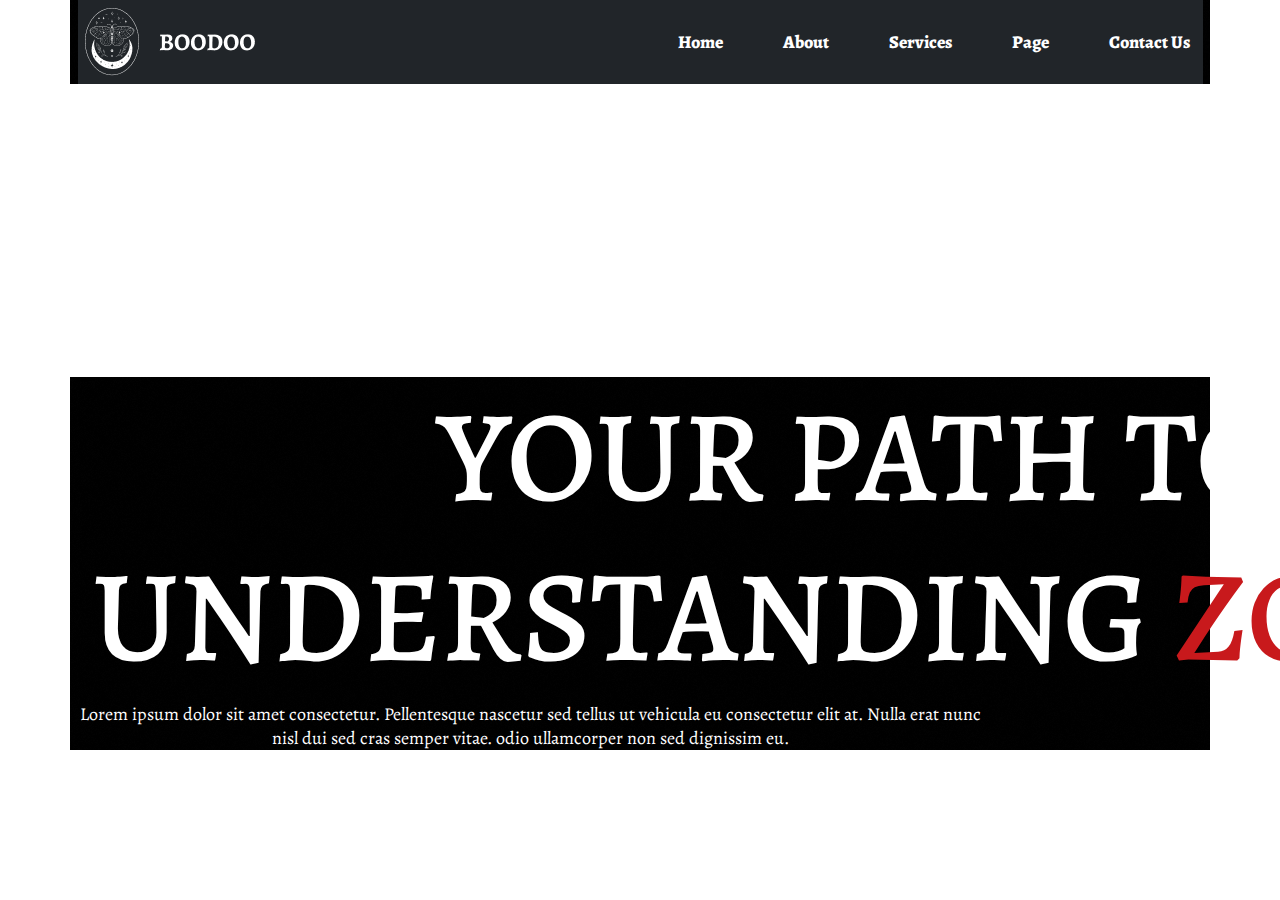
==== boodoo-html/index.html @ f1e28cf7 "boodoo" ====
<!DOCTYPE html>
<html lang="en">

<head>
    <meta charset="UTF-8">
    <meta http-equiv="X-UA-Compatible" content="IE=edge">
    <meta name="viewport" content="width=device-width, initial-scale=1.0">
    <title>Document</title>
    <link rel="stylesheet" href="assets/css/bootstrap.min.css">
    <link rel="stylesheet" href="assets/css/fonts.css">
    <link rel="stylesheet" href="assets/css/all.min.css">
    <link rel="stylesheet" href="assets/css/style.css">
</head>

<body>
    <header>
        <div class="container">
            <nav class="navbar navbar-expand-lg navbar-dark bg-dark">
                <div class="container-fluid">
                    <a class="navbar-brand" href="#">
                        <img src="assets/images/logo.jpg" alt="">
                    </a>
                    <button class="navbar-toggler" type="button" data-bs-toggle="collapse"
                        data-bs-target="#navbarSupportedContent" aria-controls="navbarSupportedContent"
                        aria-expanded="false" aria-label="Toggle navigation">
                        <span class="navbar-toggler-icon"></span>
                    </button>
                    <div class="collapse navbar-collapse justify-content-end" id="navbarSupportedContent">
                        <ul class="navbar-nav mb-2 mb-lg-0">

                            <li class="nav-item">
                                <a class="nav-link active" aria-current="page" href="#">Home</a>
                            </li>
                            <li class="nav-item">
                                <a class="nav-link active" aria-current="page" href="#">About</a>
                            </li>
                            <li class="nav-item">
                                <a class="nav-link active" aria-current="page" href="#">Services</a>
                            </li>
                            <li class="nav-item">
                                <a class="nav-link active" aria-current="page" href="#">Page</a>
                            </li>
                            <li class="nav-item">
                                <a class="nav-link active" aria-current="page" href="#">Contact Us</a>
                            </li>

                    </div>
                </div>
            </nav>
        </div>

    </header>
    <main>
        <section id="hero">
            <div class="container">
                <div class="hero-data">
                    <h1>YOUR PATH TO UNDERSTANDING <span> ZODIAC</span></h1>
                    <p>Lorem ipsum dolor sit amet consectetur. Pellentesque nascetur sed tellus ut vehicula eu consectetur elit at. Nulla erat nunc nisl dui sed cras semper vitae. odio ullamcorper non sed dignissim eu.</p>
            </div>
        </section>
    </main>
    <footer>

    </footer>
    <script src="../assets/js/bootstrap.min.js"></script>
</body>

</html>
---- boodoo-html/assets/css/fonts.css ----
@font-face {
    font-family: 'Alegreya';
    src: url('../fonts/Alegreya-Bold.eot');
    src: url('../fonts/Alegreya-Bold.eot?#iefix') format('embedded-opentype'),
        url('../fonts/Alegreya-Bold.woff2') format('woff2'),
        url('../fonts/Alegreya-Bold.woff') format('woff'),
        url('../fonts/Alegreya-Bold.ttf') format('truetype'),
        url('../fonts/Alegreya-Bold.svg#Alegreya-Bold') format('svg');
    font-weight: bold;
    font-style: normal;
    font-display: swap;
}

@font-face {
    font-family: 'Alegreya';
    src: url('../fonts/Alegreya-BlackItalic.eot');
    src: url('../fonts/Alegreya-BlackItalic.eot?#iefix') format('embedded-opentype'),
        url('../fonts/Alegreya-BlackItalic.woff2') format('woff2'),
        url('../fonts/Alegreya-BlackItalic.woff') format('woff'),
        url('../fonts/Alegreya-BlackItalic.ttf') format('truetype'),
        url('../fonts/Alegreya-BlackItalic.svg#Alegreya-BlackItalic') format('svg');
    font-weight: 900;
    font-style: italic;
    font-display: swap;
}

@font-face {
    font-family: 'Alegreya';
    src: url('../fonts/Alegreya-BoldItalic.eot');
    src: url('../fonts/Alegreya-BoldItalic.eot?#iefix') format('embedded-opentype'),
        url('../fonts/Alegreya-BoldItalic.woff2') format('woff2'),
        url('../fonts/Alegreya-BoldItalic.woff') format('woff'),
        url('../fonts/Alegreya-BoldItalic.ttf') format('truetype'),
        url('../fonts/Alegreya-BoldItalic.svg#Alegreya-BoldItalic') format('svg');
    font-weight: bold;
    font-style: italic;
    font-display: swap;
}

@font-face {
    font-family: 'Alegreya';
    src: url('../fonts/Alegreya-Black.eot');
    src: url('../fonts/Alegreya-Black.eot?#iefix') format('embedded-opentype'),
        url('../fonts/Alegreya-Black.woff2') format('woff2'),
        url('../fonts/Alegreya-Black.woff') format('woff'),
        url('../fonts/Alegreya-Black.ttf') format('truetype'),
        url('../fonts/Alegreya-Black.svg#Alegreya-Black') format('svg');
    font-weight: 900;
    font-style: normal;
    font-display: swap;
}

@font-face {
    font-family: 'Alegreya';
    src: url('../fonts/Alegreya-Italic.eot');
    src: url('../fonts/Alegreya-Italic.eot?#iefix') format('embedded-opentype'),
        url('../fonts/Alegreya-Italic.woff2') format('woff2'),
        url('../fonts/Alegreya-Italic.woff') format('woff'),
        url('../fonts/Alegreya-Italic.ttf') format('truetype'),
        url('../fonts/Alegreya-Italic.svg#Alegreya-Italic') format('svg');
    font-weight: normal;
    font-style: italic;
    font-display: swap;
}

@font-face {
    font-family: 'Alegreya';
    src: url('../fonts/Alegreya-ExtraBoldItalic.eot');
    src: url('../fonts/Alegreya-ExtraBoldItalic.eot?#iefix') format('embedded-opentype'),
        url('../fonts/Alegreya-ExtraBoldItalic.woff2') format('woff2'),
        url('../fonts/Alegreya-ExtraBoldItalic.woff') format('woff'),
        url('../fonts/Alegreya-ExtraBoldItalic.ttf') format('truetype'),
        url('../fonts/Alegreya-ExtraBoldItalic.svg#Alegreya-ExtraBoldItalic') format('svg');
    font-weight: bold;
    font-style: italic;
    font-display: swap;
}

@font-face {
    font-family: 'Alegreya';
    src: url('../fonts/Alegreya-ExtraBold.eot');
    src: url('../fonts/Alegreya-ExtraBold.eot?#iefix') format('embedded-opentype'),
        url('../fonts/Alegreya-ExtraBold.woff2') format('woff2'),
        url('../fonts/Alegreya-ExtraBold.woff') format('woff'),
        url('../fonts/Alegreya-ExtraBold.ttf') format('truetype'),
        url('../fonts/Alegreya-ExtraBold.svg#Alegreya-ExtraBold') format('svg');
    font-weight: bold;
    font-style: normal;
    font-display: swap;
}

@font-face {
    font-family: 'Alegreya';
    src: url('../fonts/Alegreya-MediumItalic.eot');
    src: url('../fonts/Alegreya-MediumItalic.eot?#iefix') format('embedded-opentype'),
        url('../fonts/Alegreya-MediumItalic.woff2') format('woff2'),
        url('../fonts/Alegreya-MediumItalic.woff') format('woff'),
        url('../fonts/Alegreya-MediumItalic.ttf') format('truetype'),
        url('../fonts/Alegreya-MediumItalic.svg#Alegreya-MediumItalic') format('svg');
    font-weight: 500;
    font-style: italic;
    font-display: swap;
}

@font-face {
    font-family: 'Alegreya';
    src: url('../fonts/Alegreya-Medium.eot');
    src: url('../fonts/Alegreya-Medium.eot?#iefix') format('embedded-opentype'),
        url('../fonts/Alegreya-Medium.woff2') format('woff2'),
        url('../fonts/Alegreya-Medium.woff') format('woff'),
        url('../fonts/Alegreya-Medium.ttf') format('truetype'),
        url('../fonts/Alegreya-Medium.svg#Alegreya-Medium') format('svg');
    font-weight: 500;
    font-style: normal;
    font-display: swap;
}

@font-face {
    font-family: 'Alegreya';
    src: url('../fonts/Alegreya-Regular.eot');
    src: url('../fonts/Alegreya-Regular.eot?#iefix') format('embedded-opentype'),
        url('../fonts/Alegreya-Regular.woff2') format('woff2'),
        url('../fonts/Alegreya-Regular.woff') format('woff'),
        url('../fonts/Alegreya-Regular.ttf') format('truetype'),
        url('../fonts/Alegreya-Regular.svg#Alegreya-Regular') format('svg');
    font-weight: normal;
    font-style: normal;
    font-display: swap;
}

@font-face {
    font-family: 'Alegreya';
    src: url('../fonts/Alegreya-SemiBold.eot');
    src: url('../fonts/Alegreya-SemiBold.eot?#iefix') format('embedded-opentype'),
        url('../fonts/Alegreya-SemiBold.woff2') format('woff2'),
        url('../fonts/Alegreya-SemiBold.woff') format('woff'),
        url('../fonts/Alegreya-SemiBold.ttf') format('truetype'),
        url('../fonts/Alegreya-SemiBold.svg#Alegreya-SemiBold') format('svg');
    font-weight: 600;
    font-style: normal;
    font-display: swap;
}

@font-face {
    font-family: 'Alegreya';
    src: url('../fonts/Alegreya-SemiBoldItalic.eot');
    src: url('../fonts/Alegreya-SemiBoldItalic.eot?#iefix') format('embedded-opentype'),
        url('../fonts/Alegreya-SemiBoldItalic.woff2') format('woff2'),
        url('../fonts/Alegreya-SemiBoldItalic.woff') format('woff'),
        url('../fonts/Alegreya-SemiBoldItalic.ttf') format('truetype'),
        url('../fonts/Alegreya-SemiBoldItalic.svg#Alegreya-SemiBoldItalic') format('svg');
    font-weight: 600;
    font-style: italic;
    font-display: swap;
}
---- boodoo-html/assets/css/style.css ----
* {
    margin: 0;
    padding: 0;
    box-sizing: border-box;
}

body {
    font-family: 'Alegreya';
}

html {
    font-size: 62.5%;
}

a {
    text-decoration: none;
}

ul {
    list-style-type: none;
}

img {
    max-width: 100%;
    display: block;
}

.nav-link {
    font-weight: 700;
    font-size: 1.8rem;
    line-height: 2.4rem;
    margin-left: 5rem;
}

.container {
    background: url(../images/Background.png);
}

header {
    position: fixed;
    top: 0;
    left: 0;
    width: 100%;
    z-index: 99;
}

#hero {
    background: url(../images/wheel1.png);
    width: 100%;
    height: 100%;
    background-size: cover;
    background-position: center center;
    position: relative;
    z-index: 9;
}

#hero::before {
    content: '';
    inset: 0;
    position: absolute;
}

.hero-data h1 {
    margin-top: 37.7rem;
    width: 1567px;
    font-size: 130px;
    line-height: 160px;
    text-align: center;
    color: #FFFFFF;
}

.hero-data span {
    color: #C8191C;
}

.hero-data p {
    width: 906px;
    font-weight: 400;
    font-size: 18px;
    line-height: 24px;
    text-align: center;
    color: #FFFFFF;
}
























@media screen and (min-width:1800px) {
    .container {
        max-width: 170rem;
    }

}
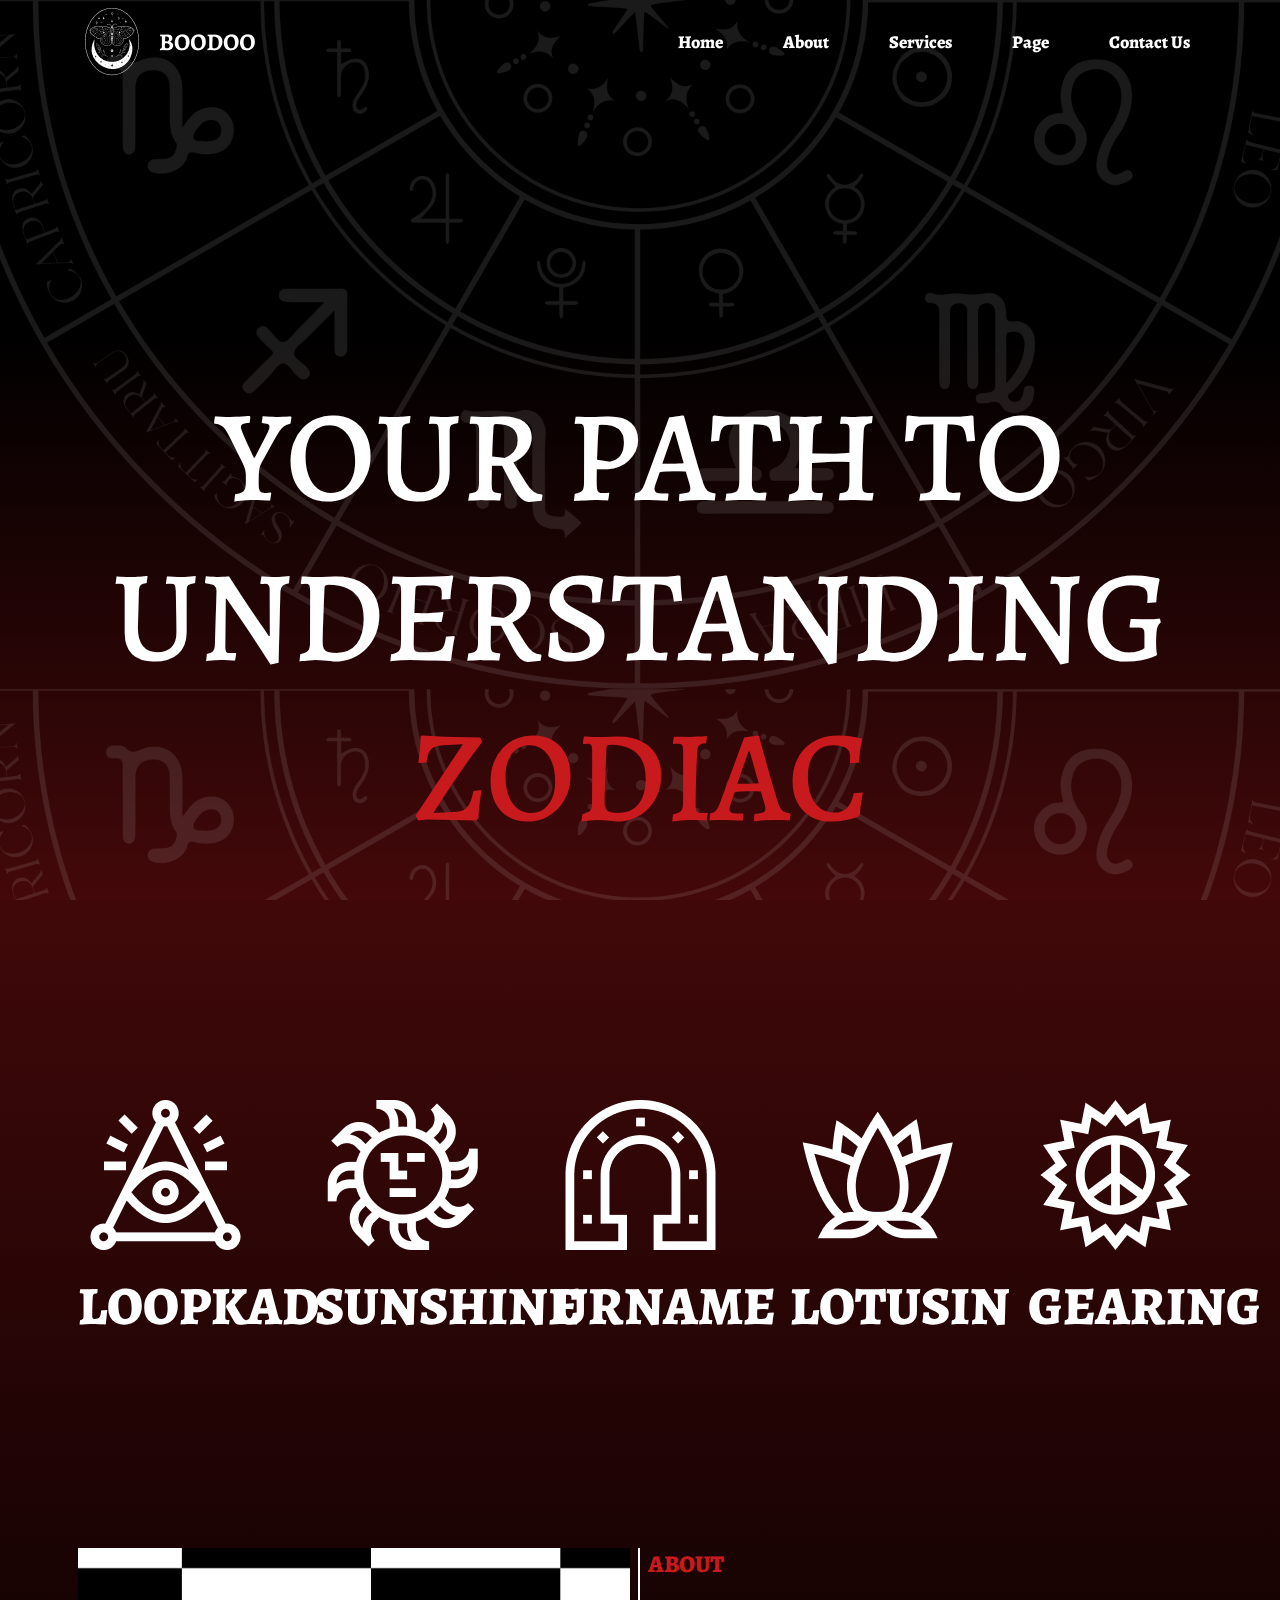
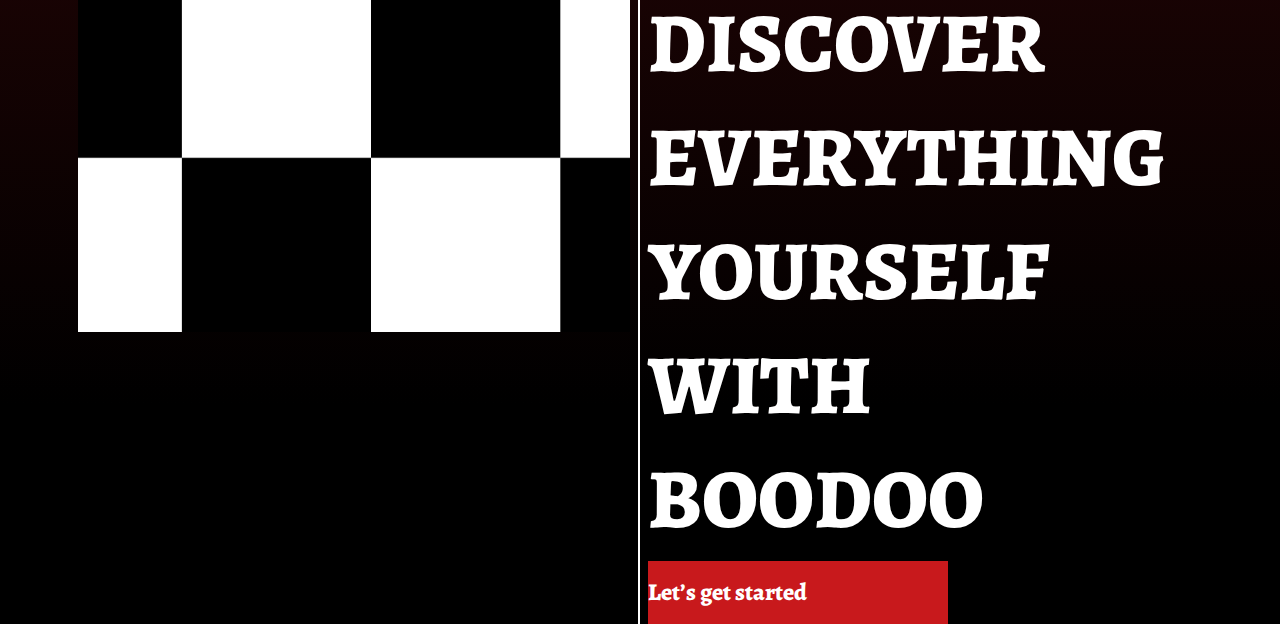
==== commit 5fc3230a: "boodoo" ====
--- a/boodoo-html/index.html
+++ b/boodoo-html/index.html
@@ -15,7 +15,7 @@
 <body>
     <header>
         <div class="container">
-            <nav class="navbar navbar-expand-lg navbar-dark bg-dark">
+            <nav class="navbar navbar-expand-lg navbar-dark">
                 <div class="container-fluid">
                     <a class="navbar-brand" href="#">
                         <img src="assets/images/logo.jpg" alt="">
@@ -55,7 +55,46 @@
             <div class="container">
                 <div class="hero-data">
                     <h1>YOUR PATH TO UNDERSTANDING <span> ZODIAC</span></h1>
-                    <p>Lorem ipsum dolor sit amet consectetur. Pellentesque nascetur sed tellus ut vehicula eu consectetur elit at. Nulla erat nunc nisl dui sed cras semper vitae. odio ullamcorper non sed dignissim eu.</p>
+                    <p>Lorem ipsum dolor sit amet consectetur. Pellentesque nascetur sed tellus ut vehicula eu
+                        consectetur elit at. Nulla erat nunc nisl dui sed cras semper vitae. odio ullamcorper non sed
+                        dignissim eu.</p>
+                    <a href="#" class="common-btn">Get Started</a>
+                </div>
+        </section>
+        <section id="about">
+            <div class="container">
+                <div class="row justify-content-between">
+                    <div class="col-lg-2 col-sm-4">
+                        <img src="assets/images/ab-1.png" alt="">
+                        <h3>LOOPKAD</h3>
+                    </div>
+                    <div class="col-lg-2 col-sm-4">
+                        <img src="assets/images/ab-2.png" alt="">
+                        <h3>SUNSHINE</h3>
+                    </div>
+                    <div class="col-lg-2 col-sm-4">
+                        <img src="assets/images/ab-3.png" alt="">
+                        <h3>URNAME</h3>
+                    </div>
+                    <div class="col-lg-2 col-sm-4">
+                        <img src="assets/images/ab-4.png" alt="">
+                        <h3>LOTUSIN</h3>
+                    </div>
+                    <div class="col-lg-2 col-sm-4">
+                        <img src="assets/images/ab-5.png" alt="">
+                        <h3>GEARING</h3>
+                    </div>
+                </div>
+                <div class="row about-img-data">
+                    <div class="about-img col-lg-6">
+                        <img src="assets/images/about-img.png" alt="">
+                    </div>
+                    <div class="about-data col-lg-6">
+                        <h6 class="main-title">About</h6>
+                        <h2 class="sub-title">Discover Everything Yourself WITH BOODOO</h2>
+                        <a href="#" class="common-btn">Let’s get started</a>
+                    </div>
+                </div>
             </div>
         </section>
     </main>
--- a/boodoo-html/assets/css/style.css
+++ b/boodoo-html/assets/css/style.css
@@ -32,54 +32,112 @@
     margin-left: 5rem;
 }
 
-.container {
-    background: url(../images/Background.png);
+.common-btn {
+    display: inline-block;
+    width: 30rem;
+    background-color: #C8191C;
+    padding: 1.5rem 0;
+    font-weight: 700;
+    font-size: 24px;
+    line-height: 33px;
+    color: #FFFFFF;
 }
 
+.main-title {
+    font-weight: 700;
+    font-size: 24px;
+    line-height: 33px;
+    text-transform: uppercase;
+    color: #C8191C;
+}
+
+.sub-title {
+    font-weight: 700;
+    font-size: 84px;
+    line-height: 114px;
+    text-transform: uppercase;
+    color: #FFFFFF;
+}
+
+/**********************header***********************************/
 header {
     position: fixed;
     top: 0;
     left: 0;
     width: 100%;
-    z-index: 99;
 }
 
 #hero {
-    background: url(../images/wheel1.png);
+    background: linear-gradient(180deg, #000000 36.84%, #C8191C 223.16%);
+    position: relative;
+    z-index: -1;
     width: 100%;
-    height: 100%;
-    background-size: cover;
-    background-position: center center;
-    position: relative;
-    z-index: 9;
+    height: 100vh;
 }
 
 #hero::before {
     content: '';
-    inset: 0;
+    background: url(../images/hero-banner.png);
+    top: 0;
+    left: 0;
     position: absolute;
+    width: 100%;
+    height: 100%;
+    background-size: 100% auto;
+    background-position: top center;
+    opacity: 0.1;
+}
+
+.hero-data {
+    padding-top: 37.7rem;
+    color: #FFFFFF;
+    text-align: center;
+    z-index: 999;
+    position: relative;
 }
 
 .hero-data h1 {
-    margin-top: 37.7rem;
-    width: 1567px;
     font-size: 130px;
     line-height: 160px;
-    text-align: center;
-    color: #FFFFFF;
 }
 
-.hero-data span {
+.hero-data h1 span {
     color: #C8191C;
 }
 
 .hero-data p {
-    width: 906px;
+    max-width: 906px;
+    margin: 0 auto;
     font-weight: 400;
     font-size: 18px;
     line-height: 24px;
+    padding: 5.5rem 0;
+}
+
+/***************about*****************************/
+#about {
+    background: linear-gradient(0deg, #000000 16.49%, #C8191C 274.79%);
+    padding-top: 20rem;
+}
+
+.row img {
+    margin: 0 auto;
+}
+
+.row h3 {
+    font-weight: 700;
+    font-size: 54px;
+    line-height: 73px;
     text-align: center;
+    text-transform: uppercase;
     color: #FFFFFF;
+    margin-top: 2rem;
+}
+.about-img-data{
+    padding-top: 20rem;
+}
+.about-img{
+    border-right: 2px solid white;
 }
 
 
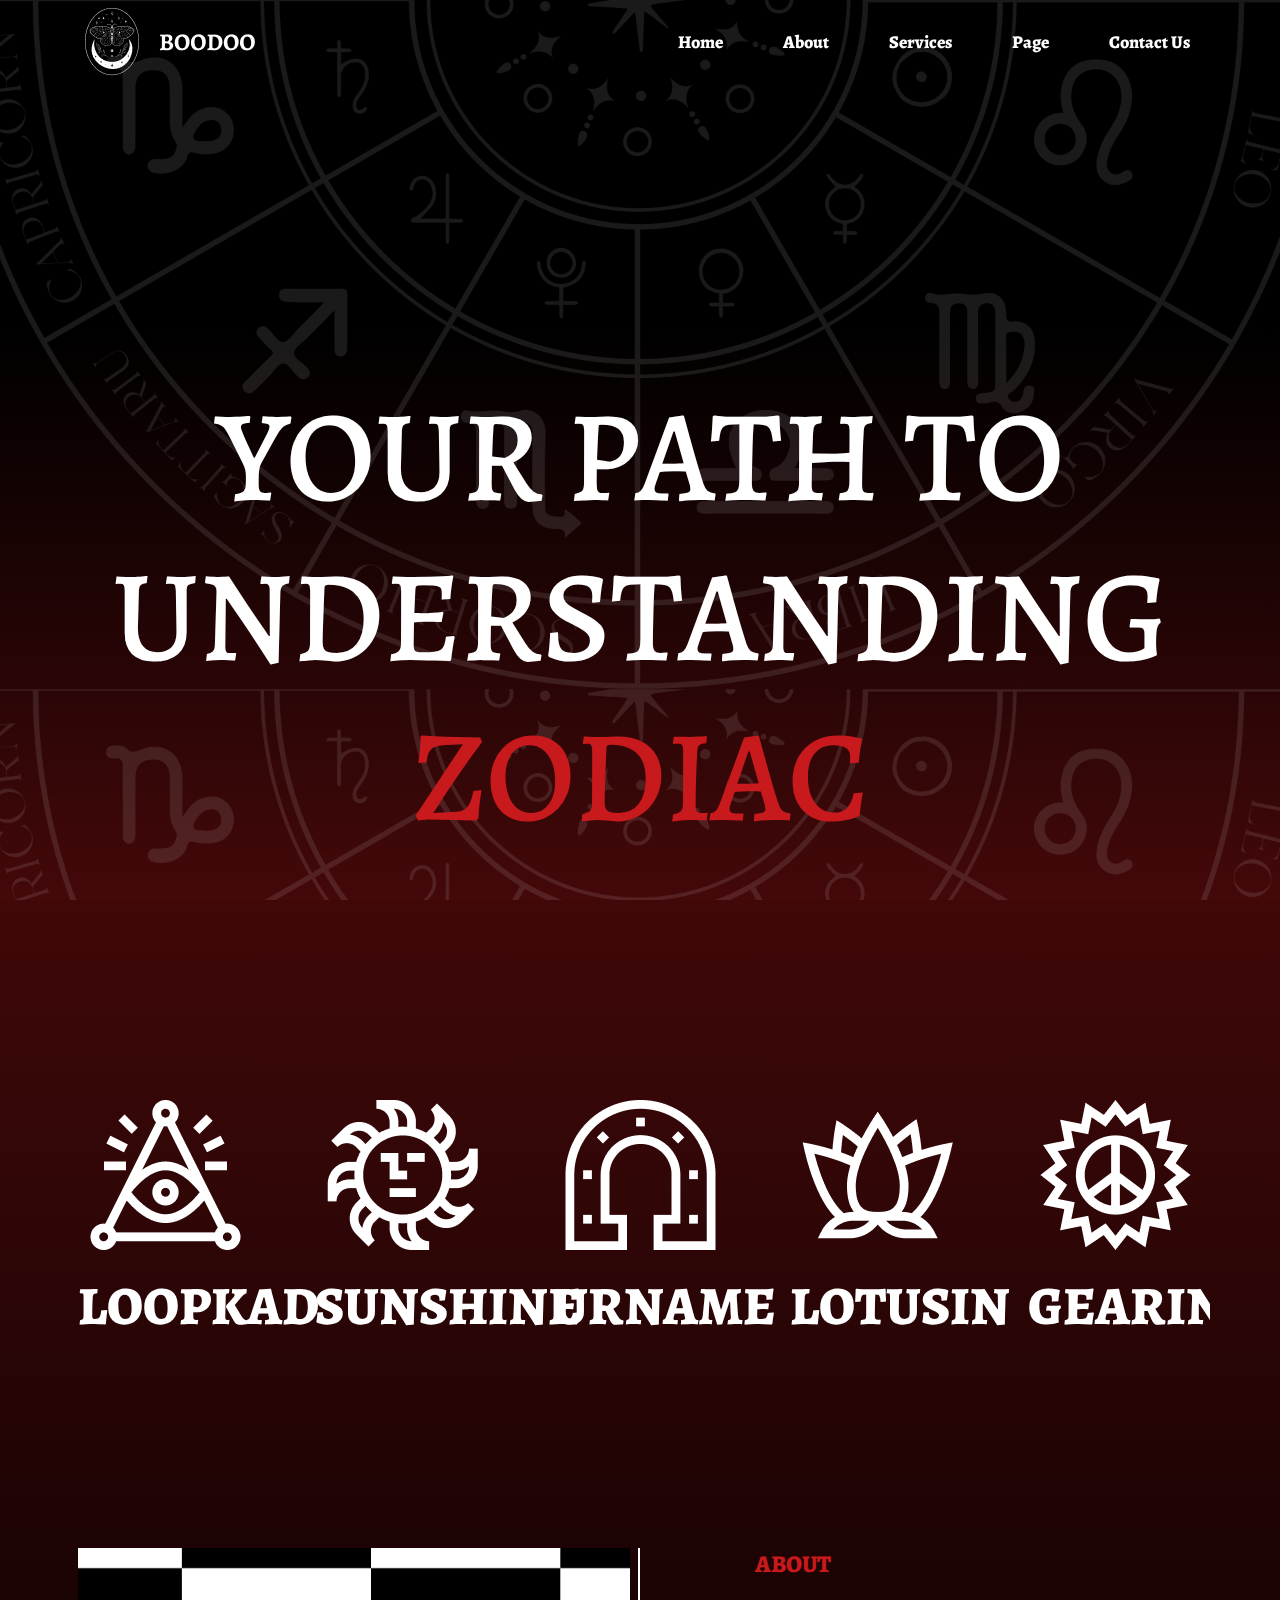
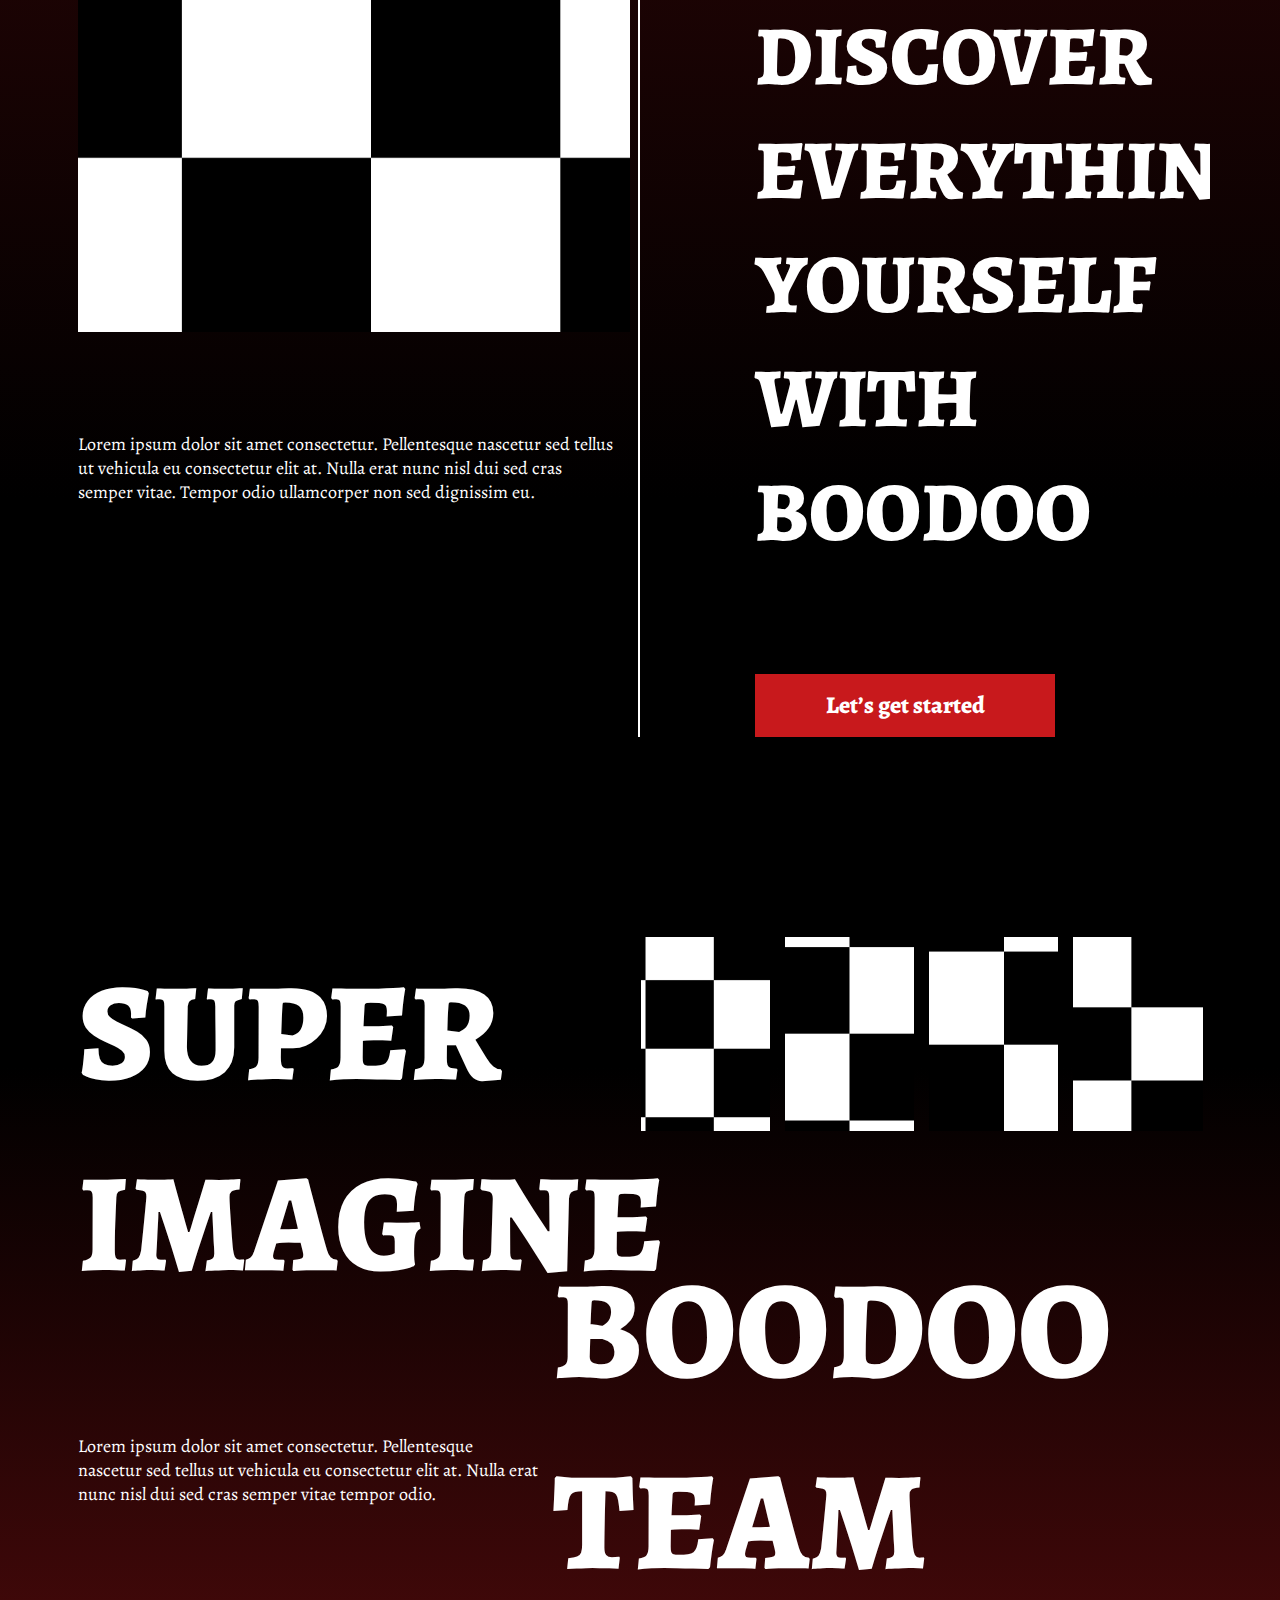
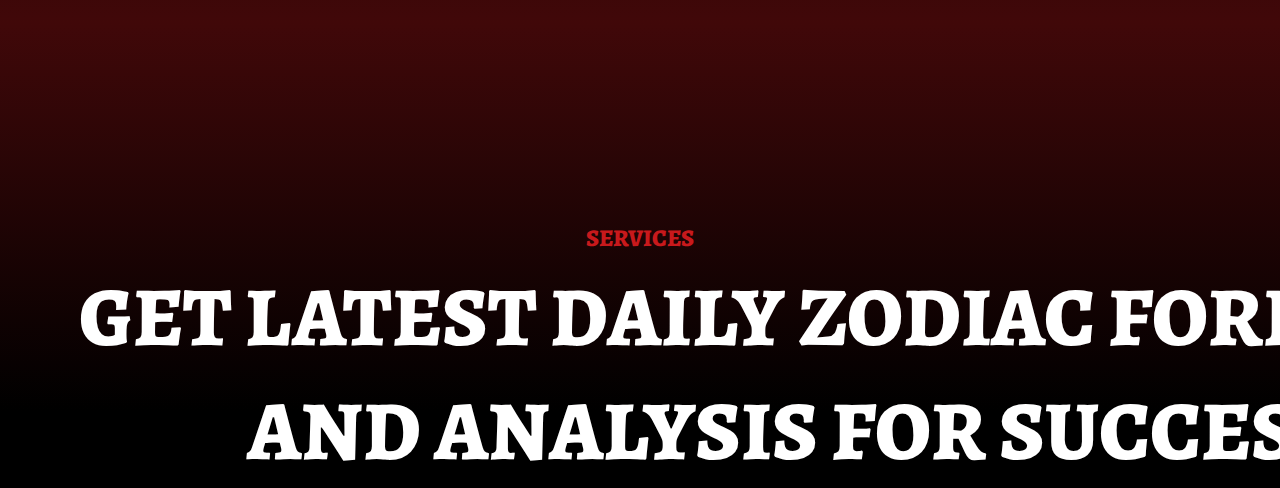
==== commit b02096df: "boodoo" ====
--- a/boodoo-html/index.html
+++ b/boodoo-html/index.html
@@ -63,7 +63,7 @@
         </section>
         <section id="about">
             <div class="container">
-                <div class="row justify-content-between">
+                <div class="about row justify-content-between">
                     <div class="col-lg-2 col-sm-4">
                         <img src="assets/images/ab-1.png" alt="">
                         <h3>LOOPKAD</h3>
@@ -88,6 +88,10 @@
                 <div class="row about-img-data">
                     <div class="about-img col-lg-6">
                         <img src="assets/images/about-img.png" alt="">
+                        <p>Lorem ipsum dolor sit amet consectetur. Pellentesque nascetur sed tellus ut vehicula eu
+                            consectetur elit at. Nulla erat nunc nisl dui sed cras semper vitae. Tempor odio ullamcorper
+                            non sed dignissim eu.</p>
+
                     </div>
                     <div class="about-data col-lg-6">
                         <h6 class="main-title">About</h6>
@@ -95,6 +99,42 @@
                         <a href="#" class="common-btn">Let’s get started</a>
                     </div>
                 </div>
+            </div>
+        </section>
+        <section id="team">
+            <div class="container">
+                <div class="row team-img-data">
+                    <div class="team-data col-lg-5">
+                        <h2>SUPER
+                            IMAGINE</h2>
+                        <p>Lorem ipsum dolor sit amet consectetur. Pellentesque nascetur sed tellus ut vehicula eu
+                            consectetur elit at. Nulla erat nunc nisl dui sed cras semper vitae tempor odio.</p>
+                    </div>
+                    <div class="team col-lg-7">
+                        <div class="row team-img">
+                            <div class="col-lg-3">
+                                <img src="assets/images/team-1.png" alt="">
+                            </div>
+                            <div class="col-lg-3">
+                                <img src="assets/images/team-2.png" alt="">
+                            </div>
+                            <div class="col-lg-3">
+                                <img src="assets/images/team-3.png" alt="">
+                            </div>
+                            <div class="col-lg-3">
+                                <img src="assets/images/team-4.png" alt="">
+                            </div>
+                        </div>
+                        <h2>BOODOO TEAM</h2>
+                    </div>
+                </div>
+            </div>
+        </section>
+        <section id="services">
+            <div class="container">
+                <h6 class=main-title>SERVICES</h6>
+                <h2 class="sub-title">Get Latest Daily Zodiac Forecast and Analysis for Success</h2>
+
             </div>
         </section>
     </main>
--- a/boodoo-html/assets/css/style.css
+++ b/boodoo-html/assets/css/style.css
@@ -23,13 +23,6 @@
 img {
     max-width: 100%;
     display: block;
-}
-
-.nav-link {
-    font-weight: 700;
-    font-size: 1.8rem;
-    line-height: 2.4rem;
-    margin-left: 5rem;
 }
 
 .common-btn {
@@ -41,6 +34,7 @@
     font-size: 24px;
     line-height: 33px;
     color: #FFFFFF;
+    text-align: center;
 }
 
 .main-title {
@@ -58,8 +52,17 @@
     text-transform: uppercase;
     color: #FFFFFF;
 }
-
+.row{
+    overflow-x: auto;
+}
 /**********************header***********************************/
+.nav-link {
+    font-weight: 700;
+    font-size: 1.8rem;
+    line-height: 2.4rem;
+    margin-left: 5rem;
+}
+
 header {
     position: fixed;
     top: 0;
@@ -120,11 +123,11 @@
     padding-top: 20rem;
 }
 
-.row img {
+.about img {
     margin: 0 auto;
 }
 
-.row h3 {
+.about h3 {
     font-weight: 700;
     font-size: 54px;
     line-height: 73px;
@@ -133,11 +136,80 @@
     color: #FFFFFF;
     margin-top: 2rem;
 }
-.about-img-data{
-    padding-top: 20rem;
-}
-.about-img{
+
+.about-img-data {
+    padding-top: 20rem;
+}
+
+.about-img {
     border-right: 2px solid white;
+}
+
+.about-img p {
+    width: 541px;
+    text-align: left;
+    font-weight: 400;
+    font-size: 18px;
+    line-height: 24px;
+    color: #FFFFFF;
+    padding-top: 10rem;
+}
+
+.about-data {
+    padding-left: 11.5rem;
+}
+
+.about-data .sub-title {
+    margin-top: 1.8rem;
+}
+
+.about-data .common-btn {
+    margin-top: 10rem;
+}
+
+/*******************team*****************************/
+#team {
+    background: linear-gradient(180deg, #000000 37.37%, #C8191C 231.27%);
+    padding-top: 20rem;
+}
+
+.team-data h2,
+.team h2 {
+    font-weight: 700;
+    font-size: 140px;
+    line-height: 191px;
+    color: #FFFFFF;
+}
+.team-img{
+    padding-left: 8.8rem;
+}
+.team-img img{
+    padding: 0;
+}
+.team-data p {
+    max-width: 485px;
+    margin-top: 11.5rem;
+    font-weight: 400;
+    font-size: 18px;
+    line-height: 24px;
+    color: #FFFFFF;
+}
+
+.team h2 {
+    margin-top: 10.4rem;
+}
+/*************************services**************************/
+#services{
+    padding-top: 20rem;
+    background: linear-gradient(0deg, #000000 16.49%, #C8191C 274.79%);
+}
+#services .main-title{
+    text-align: center;
+}
+#services .sub-title{
+    width: 1434px;
+    text-align: center;
+    margin: 0 auto;
 }
 
 
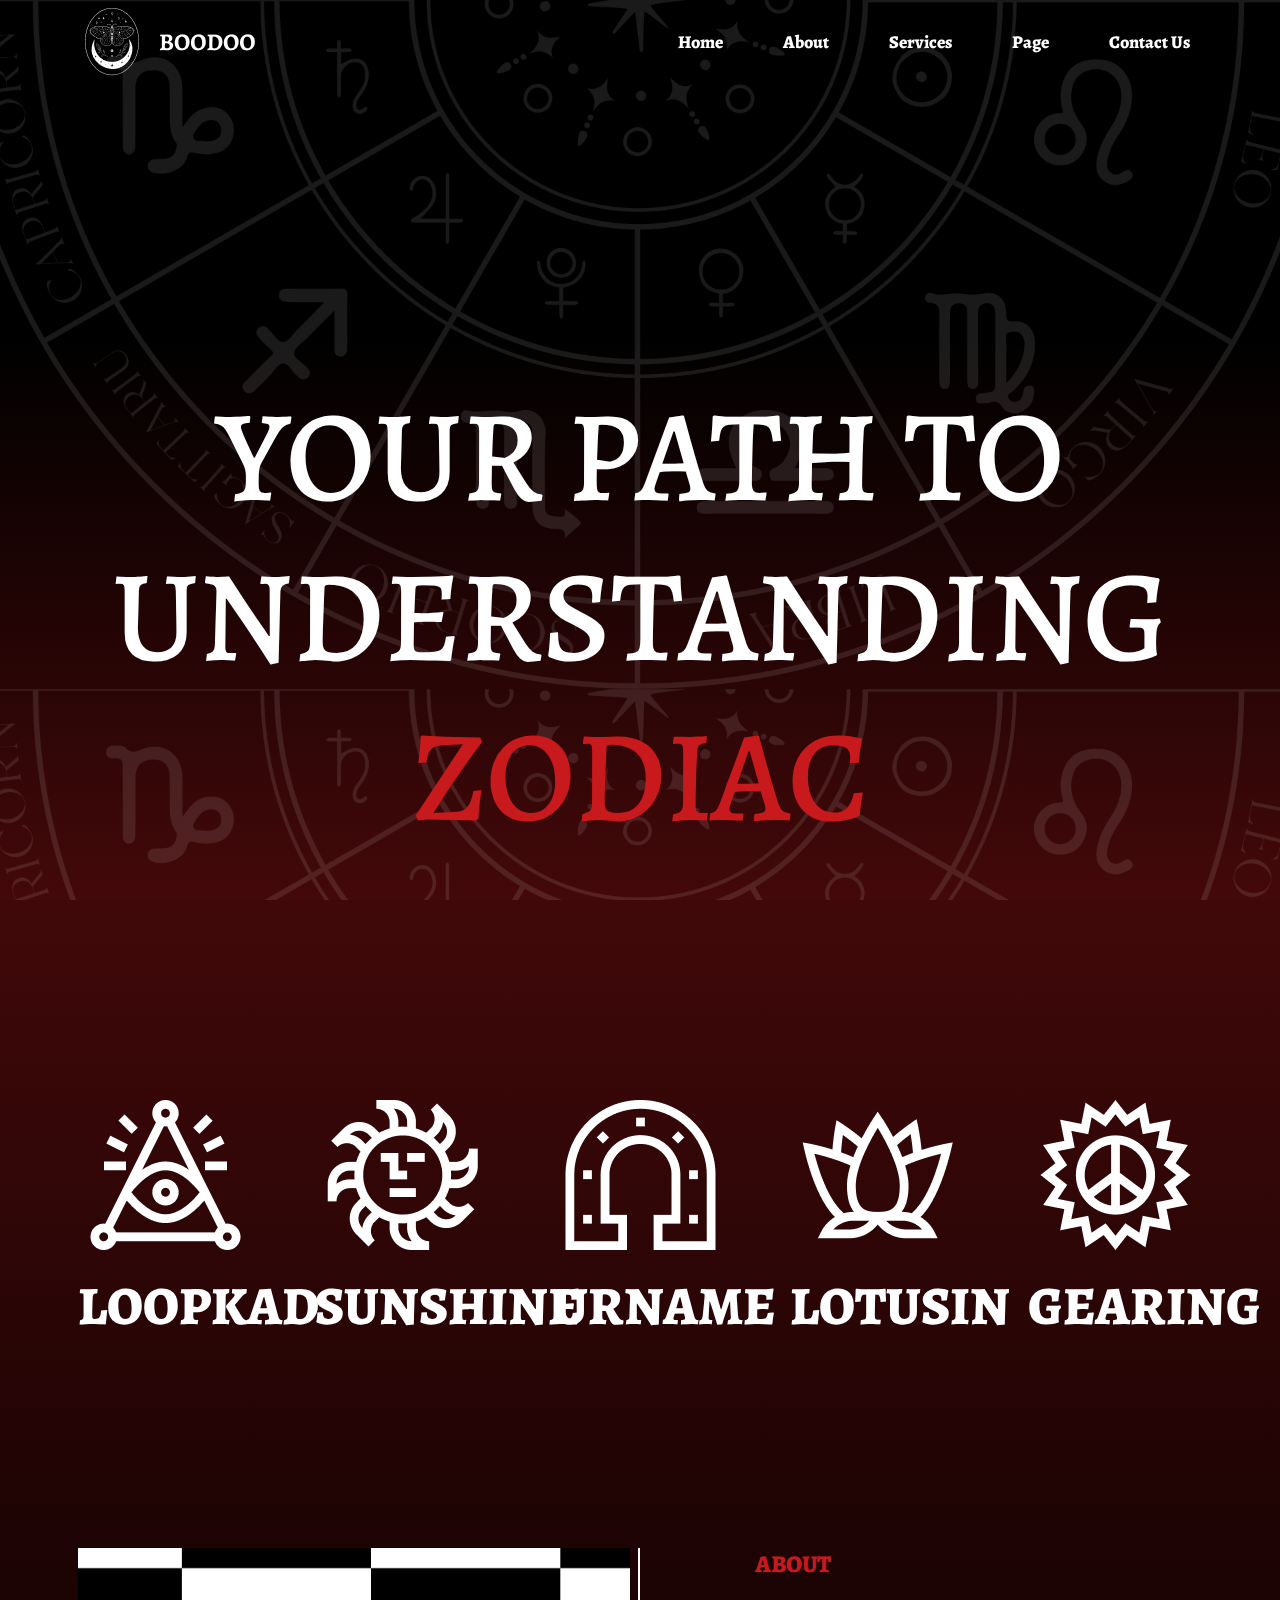
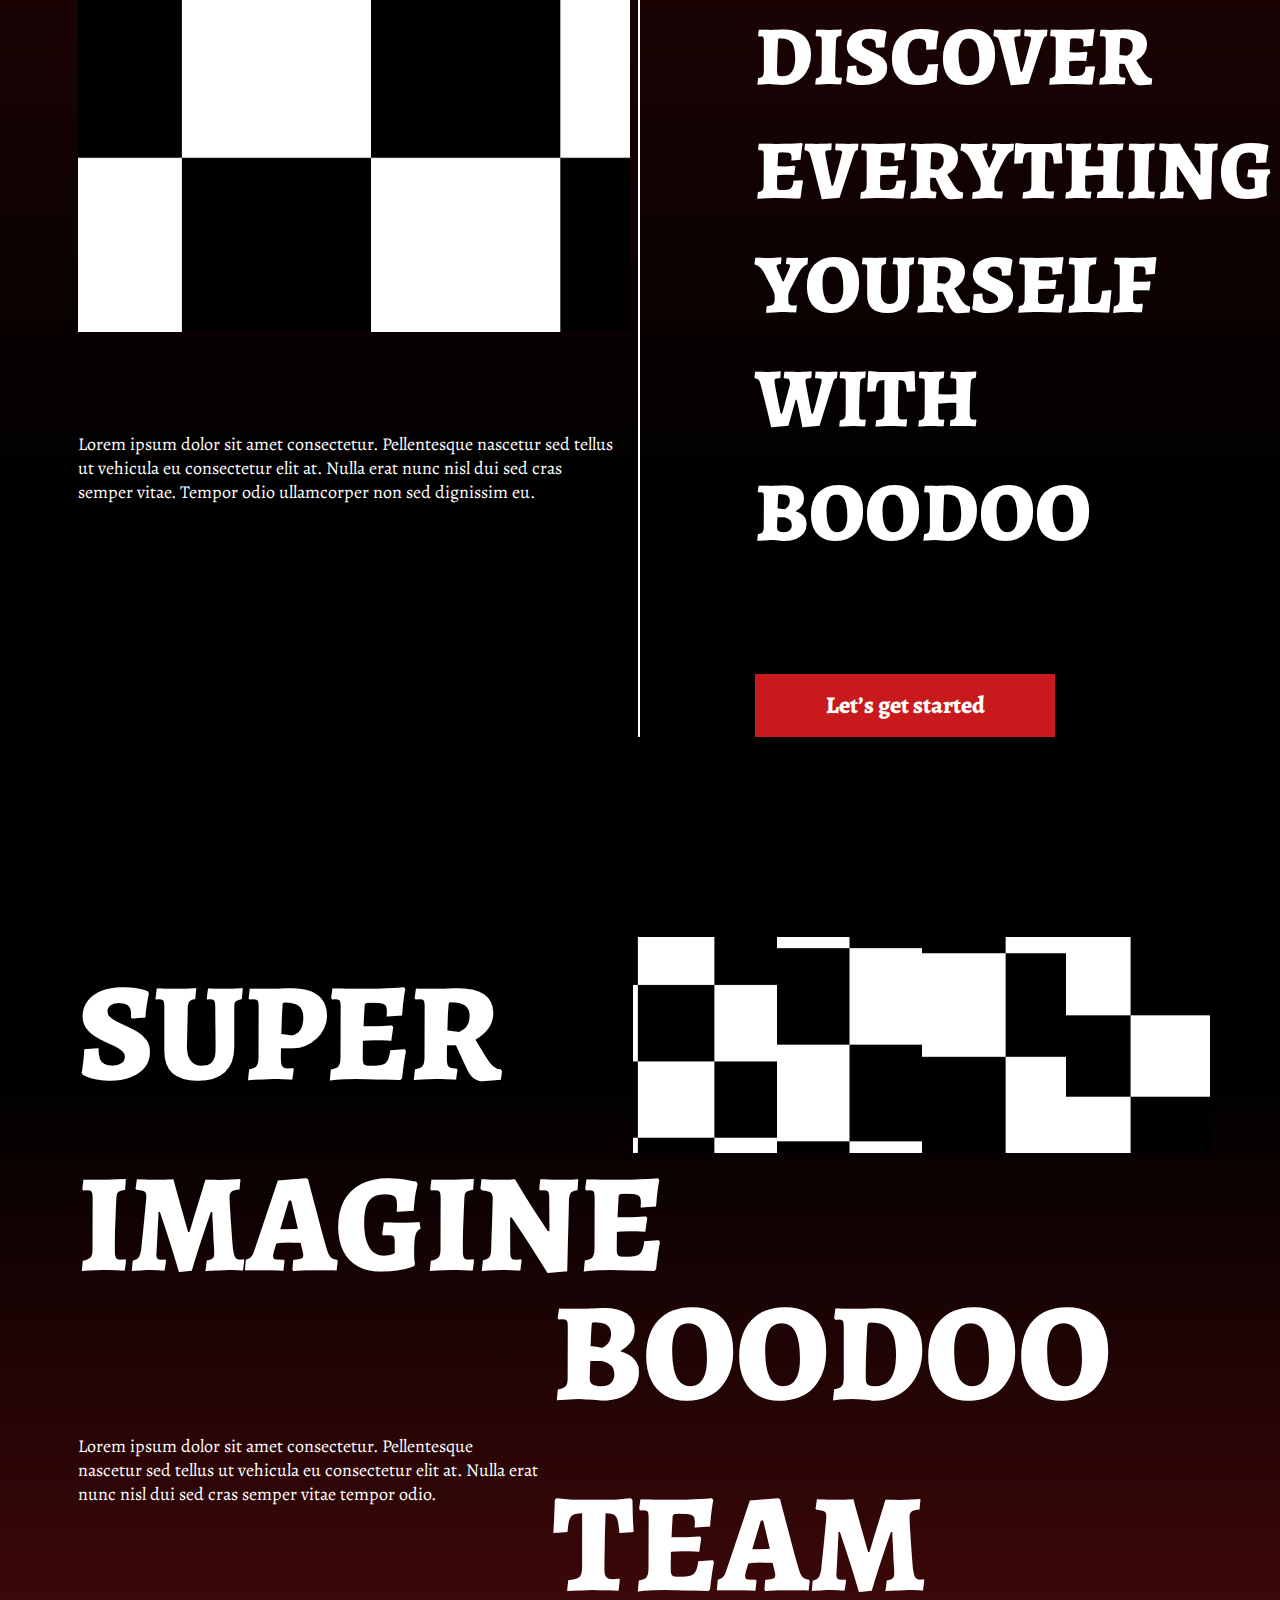
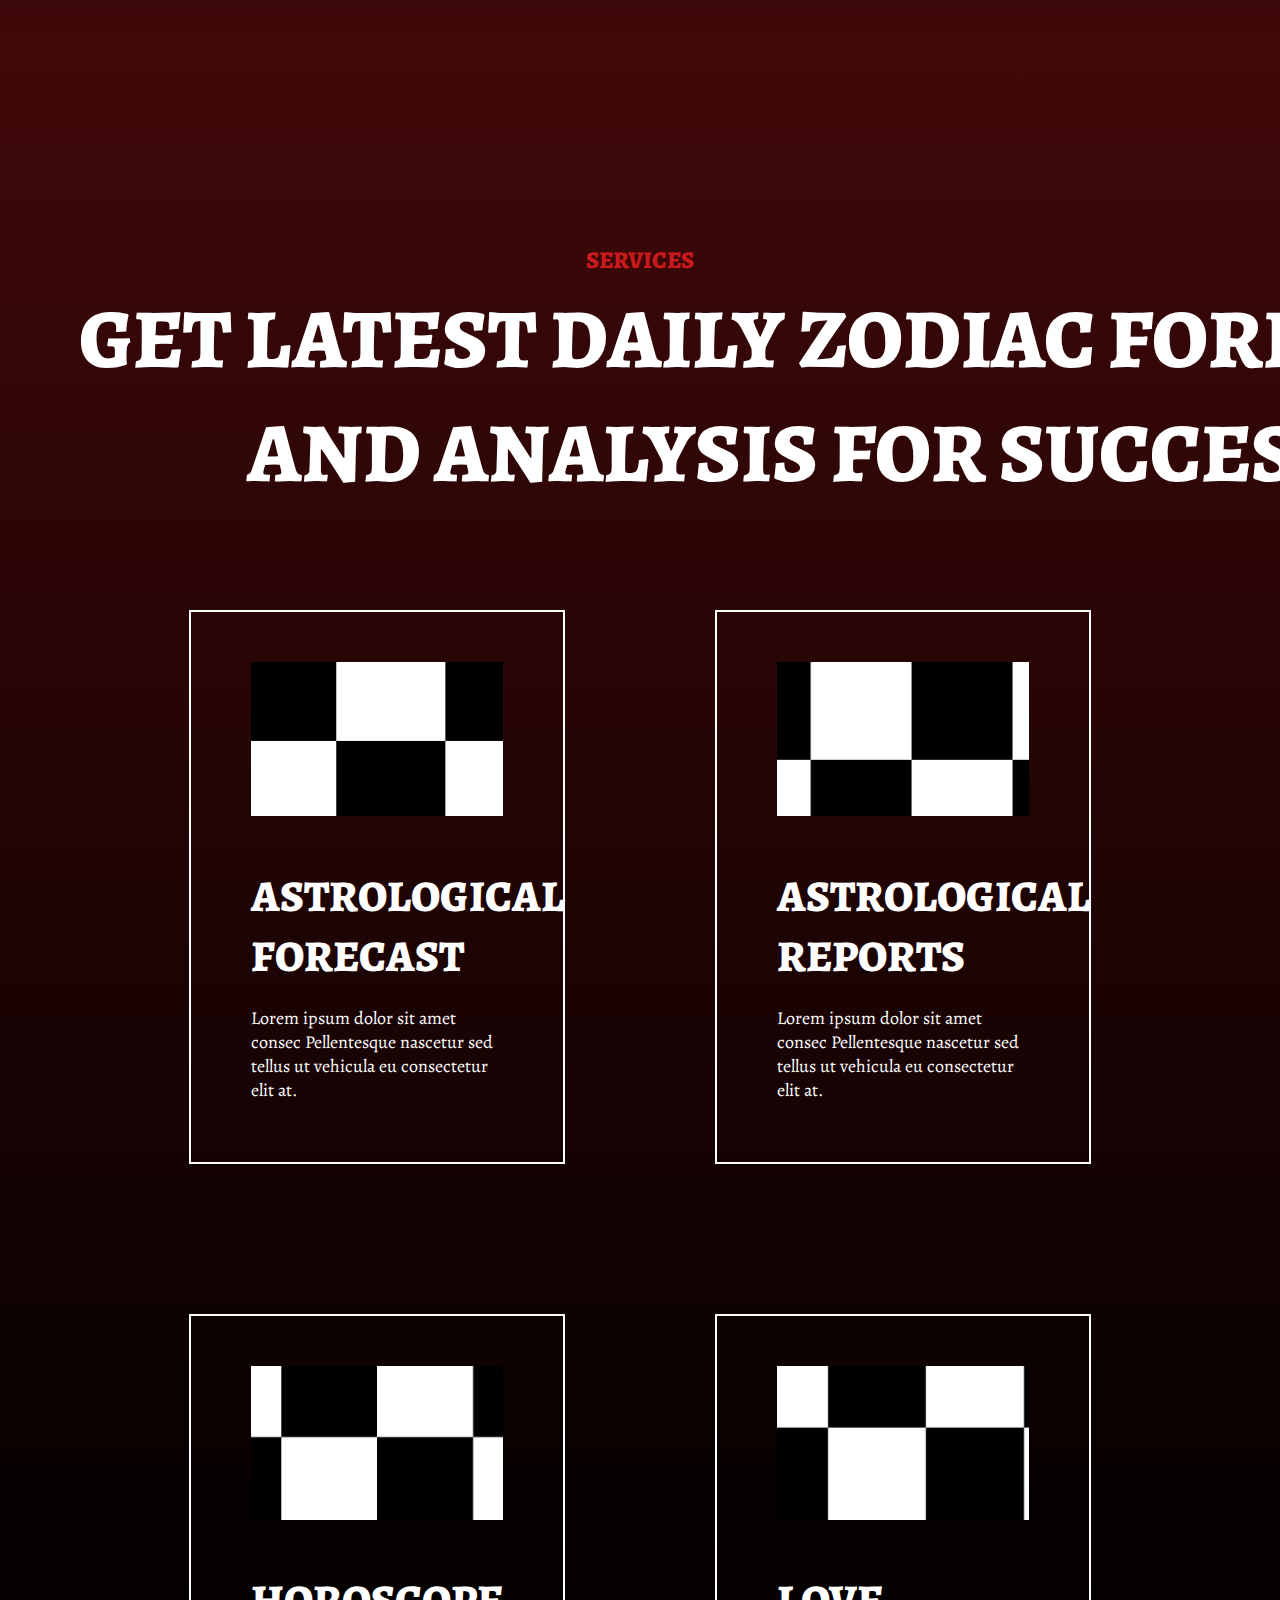
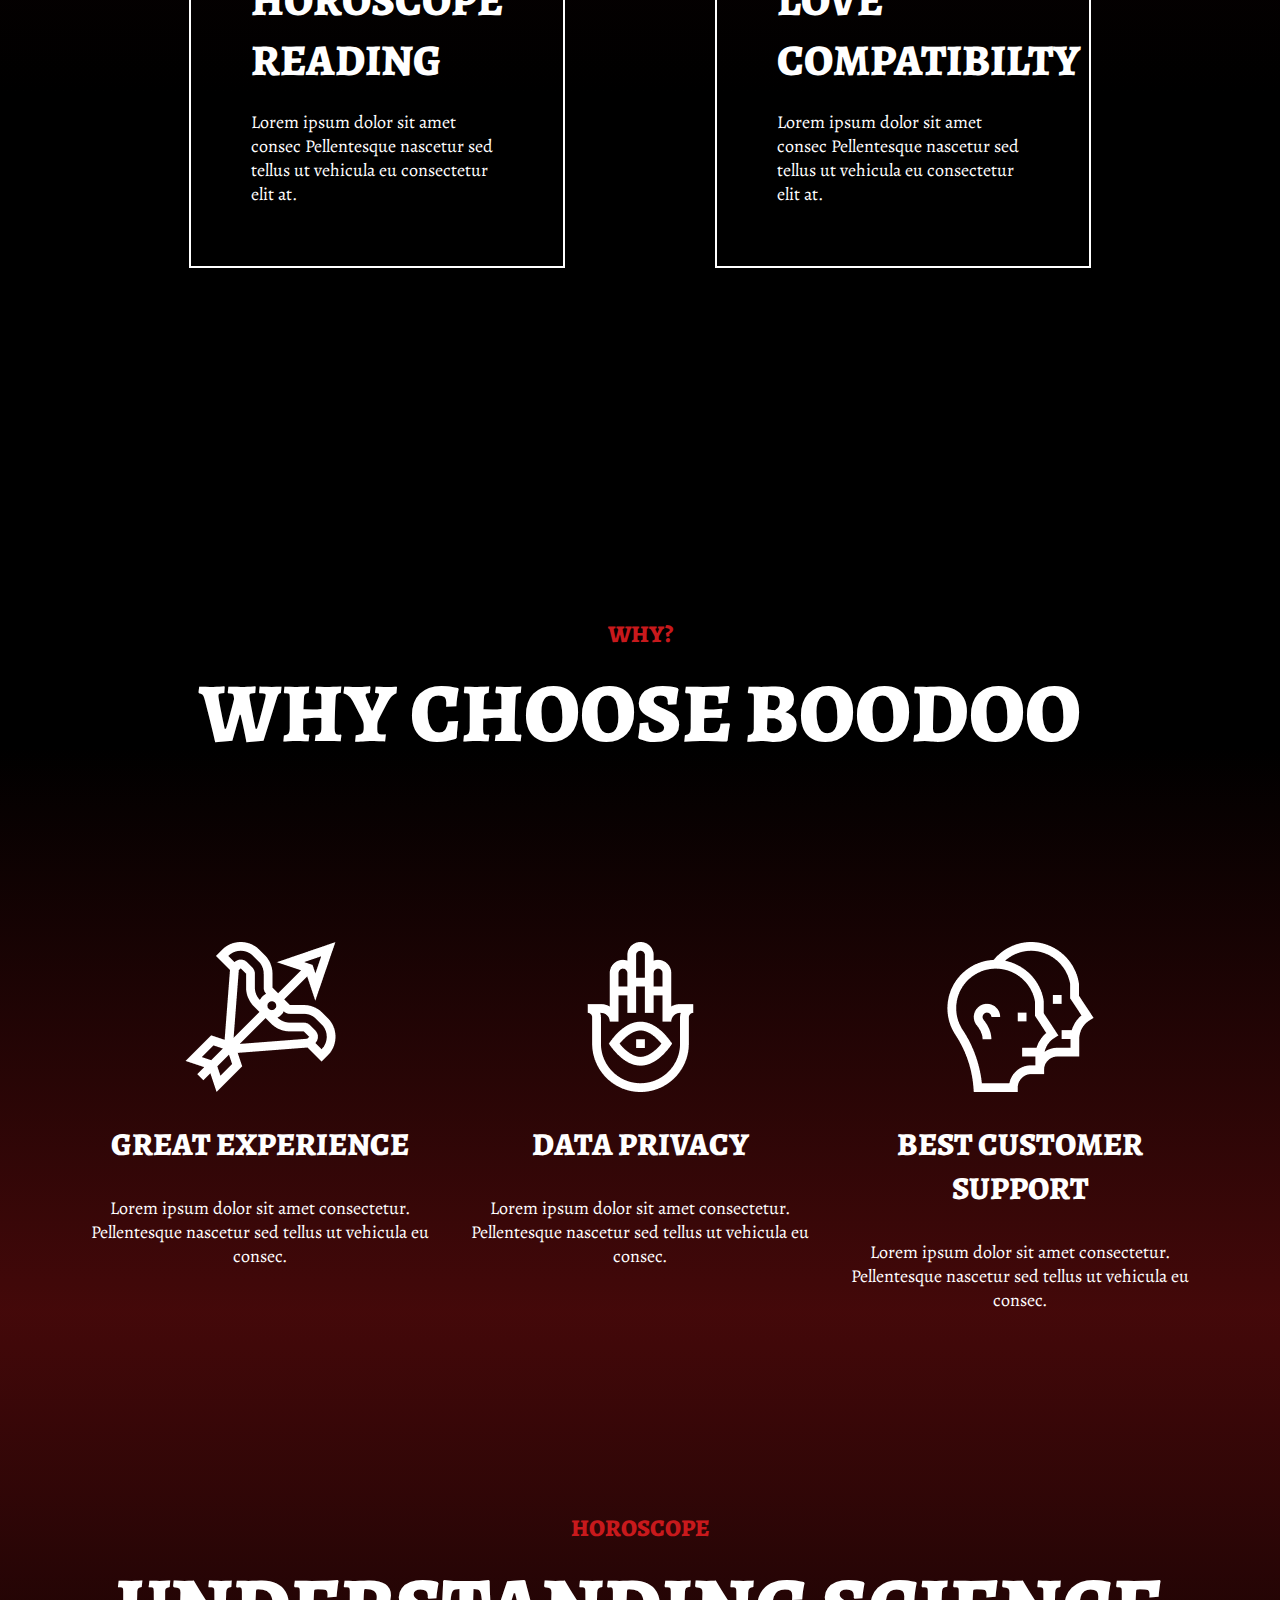
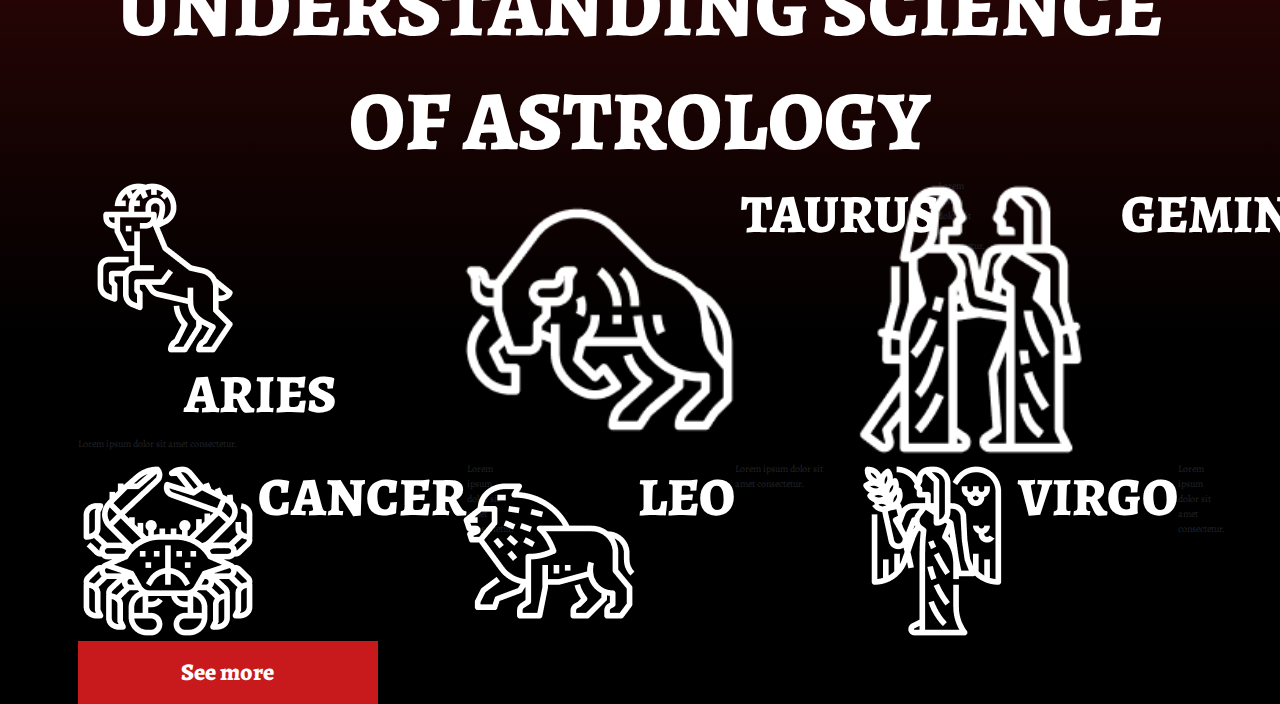
==== commit 892e3e0c: "boodoo" ====
--- a/boodoo-html/index.html
+++ b/boodoo-html/index.html
@@ -112,16 +112,16 @@
                     </div>
                     <div class="team col-lg-7">
                         <div class="row team-img">
-                            <div class="col-lg-3">
+                            <div class="gx-0 col-lg-3">
                                 <img src="assets/images/team-1.png" alt="">
                             </div>
-                            <div class="col-lg-3">
+                            <div class="gx-0 col-lg-3">
                                 <img src="assets/images/team-2.png" alt="">
                             </div>
-                            <div class="col-lg-3">
+                            <div class="gx-0 col-lg-3">
                                 <img src="assets/images/team-3.png" alt="">
                             </div>
-                            <div class="col-lg-3">
+                            <div class="gx-0 col-lg-3">
                                 <img src="assets/images/team-4.png" alt="">
                             </div>
                         </div>
@@ -134,7 +134,108 @@
             <div class="container">
                 <h6 class=main-title>SERVICES</h6>
                 <h2 class="sub-title">Get Latest Daily Zodiac Forecast and Analysis for Success</h2>
-
+                <div class="row">
+                    <div class="col-lg-6">
+                        <div class="service-data">
+                            <img src="assets/images/serv-1.png" alt="">
+                            <h3>Astrological FORECAST</h3>
+                            <p>Lorem ipsum dolor sit amet consec Pellentesque nascetur sed tellus ut vehicula eu
+                                consectetur elit at. </p>
+                        </div>
+                    </div>
+                    <div class="col-lg-6">
+                        <div class="service-data">
+                            <img src="assets/images/serv-2.png" alt="">
+                            <h3>Astrological Reports</h3>
+                            <p>Lorem ipsum dolor sit amet consec Pellentesque nascetur sed tellus ut vehicula eu
+                                consectetur elit at.</p>
+                        </div>
+                    </div>
+                    <div class="col-lg-6">
+                        <div class="service-data">
+                            <img src="assets/images/serv-3.png" alt="">
+                            <h3>HOROSCOPE READING</h3>
+                            <p>Lorem ipsum dolor sit amet consec Pellentesque nascetur sed tellus ut vehicula eu
+                                consectetur elit at.</p>
+                        </div>
+                    </div>
+                    <div class="col-lg-6">
+                        <div class="service-data">
+                            <img src="assets/images/serv-4.png" alt="">
+                            <h3>LOVE COMPATIBILTY</h3>
+                            <p>Lorem ipsum dolor sit amet consec Pellentesque nascetur sed tellus ut vehicula eu
+                                consectetur elit at.</p>
+                        </div>
+                    </div>
+                </div>
+            </div>
+        </section>
+        <section id="why">
+            <div class="container">
+                <h6 class="main-title">WHY?</h6>
+                <h2 class="sub-title">WHY CHOOSE BOODOO</h2>
+                <div class="why row justify-content-between">
+                    <div class="col-lg-4">
+                        <img src="assets/images/why-1.png" alt="">
+                        <h3>Great Experience</h3>
+                        <p>Lorem ipsum dolor sit amet consectetur. Pellentesque nascetur sed tellus ut vehicula eu
+                            consec.</p>
+
+                    </div>
+                    <div class="col-lg-4">
+                        <img src="assets/images/why-2.png" alt="">
+                        <h3>Data Privacy </h3>
+                        <p>Lorem ipsum dolor sit amet consectetur. Pellentesque nascetur sed tellus ut vehicula eu
+                            consec.</p>
+                    </div>
+                    <div class="col-lg-4">
+                        <img src="assets/images/why-3.png" alt="">
+                        <h3>Best Customer Support</h3>
+                        <p>Lorem ipsum dolor sit amet consectetur. Pellentesque nascetur sed tellus ut vehicula eu
+                            consec.</p>
+                    </div>
+                </div>
+            </div>
+        </section>
+        <section id="horoscope">
+            <div class="container">
+                <h6 class="main-title">HOROSCOPE</h6>
+                <h2 class="sub-title">understanding Science of Astrology</h2>
+                <div class="horoscope row justify-content-flex-start">
+                    <div class="horo-img col-lg-4">
+                        <img src="assets/images/horo-1.png" alt="">
+                        <h3>ARIES</h3>
+                        <p>Lorem ipsum dolor sit amet consectetur.</p>
+                    </div>
+                    <div class="horo-data col-lg-4">
+                        <img src="assets/images/horo-2.png" alt="">
+                        <h3>TAURUS</h3>
+                        <p>Lorem ipsum dolor sit amet consectetur.</p>
+                    </div>
+                    <div class="horo-data col-lg-4">
+                        <img src="assets/images/horo-3.png" alt="">
+                        <h3>GEMINI</h3>
+                        <p>Lorem ipsum dolor sit amet consectetur.</p>
+                    </div>
+                </div>
+                <div class="horoscope row justify-content-flex-end">
+                    <div class="horo-data col-lg-4">
+                        <img src="assets/images/horo-4.png" alt="">
+                        <h3>CANCER</h3>
+                        <p>Lorem ipsum dolor sit amet consectetur.</p>
+                    </div>
+                    <div class="horo-data col-lg-4">
+                        <img src="assets/images/horo-5.png" alt="">
+                        <h3>LEO</h3>
+                        <p>Lorem ipsum dolor sit amet consectetur.</p>
+                    </div>
+                    <div class="horo-data col-lg-4">
+                        <img src="assets/images/horo-6.png" alt="">
+                        <h3>VIRGO</h3>
+                        <p>Lorem ipsum dolor sit amet consectetur.</p>
+                    </div>
+                </div>
+                <a href="#" class="common-btn">See more</a>
             </div>
         </section>
     </main>
--- a/boodoo-html/assets/css/style.css
+++ b/boodoo-html/assets/css/style.css
@@ -52,9 +52,7 @@
     text-transform: uppercase;
     color: #FFFFFF;
 }
-.row{
-    overflow-x: auto;
-}
+
 /**********************header***********************************/
 .nav-link {
     font-weight: 700;
@@ -180,12 +178,11 @@
     line-height: 191px;
     color: #FFFFFF;
 }
-.team-img{
+
+.team-img {
     padding-left: 8.8rem;
 }
-.team-img img{
-    padding: 0;
-}
+
 .team-data p {
     max-width: 485px;
     margin-top: 11.5rem;
@@ -198,21 +195,130 @@
 .team h2 {
     margin-top: 10.4rem;
 }
+
 /*************************services**************************/
-#services{
+#services {
     padding-top: 20rem;
     background: linear-gradient(0deg, #000000 16.49%, #C8191C 274.79%);
 }
-#services .main-title{
-    text-align: center;
-}
-#services .sub-title{
+
+#services .main-title {
+    text-align: center;
+}
+
+#services .sub-title {
     width: 1434px;
     text-align: center;
     margin: 0 auto;
-}
-
-
+    margin-bottom: 10rem;
+}
+
+#services .row>* {
+    padding-bottom: 15rem;
+}
+
+#services .row>*:nth-child(odd) {
+    padding-right: 7.5rem;
+    padding-left: 11.9rem;
+}
+
+
+#services .row>*:nth-child(even) {
+    padding-left: 7.5rem;
+    padding-right: 11.9rem;
+}
+
+.service-data {
+    border: 2px solid white;
+    padding: 5rem 6rem;
+}
+
+.service-data h3 {
+    font-weight: 700;
+    font-size: 44px;
+    line-height: 60px;
+    text-transform: uppercase;
+    color: #FFFFFF;
+    margin-top: 5rem;
+}
+
+.service-data p {
+    max-width: 53.1rem;
+    margin-top: 2rem;
+    font-weight: 400;
+    font-size: 18px;
+    line-height: 24px;
+    color: #FFFFFF;
+}
+
+/************************why*****************************/
+#why {
+    background: linear-gradient(180deg, #000000 36.84%, #C8191C 223.16%);
+    padding-top: 20rem;
+}
+
+#why .main-title {
+    text-align: center;
+}
+
+#why .sub-title {
+    text-align: center;
+    margin-bottom: 17.2rem;
+}
+
+.why img {
+    margin: 0 auto;
+}
+
+.why h3 {
+    font-weight: 700;
+    font-size: 32px;
+    line-height: 44px;
+    text-transform: uppercase;
+    color: #FFFFFF;
+    text-align: center;
+    margin: 3rem 0;
+}
+
+.why p {
+    max-width: 395px;
+    font-weight: 400;
+    font-size: 18px;
+    line-height: 24px;
+    text-align: center;
+    color: #FFFFFF;
+    text-align: center;
+    margin: 0 auto;
+}
+
+/*************************horoscope*******************/
+#horoscope {
+    background: linear-gradient(0deg, #000000 36.84%, #C8191C 223.16%);
+    padding-top: 20rem;
+}
+
+#horoscope .main-title {
+    text-align: center;
+}
+
+#horoscope .sub-title {
+    max-width: 105.4rem;
+    text-align: center;
+    margin: 0 auto;
+}
+
+.horo-data {
+    display: flex;
+}
+
+.horoscope h3 {
+    font-weight: 700;
+    font-size: 54px;
+    line-height: 73px;
+    text-align: center;
+    text-transform: uppercase;
+    color: #FFFFFF;
+}
 
 
 
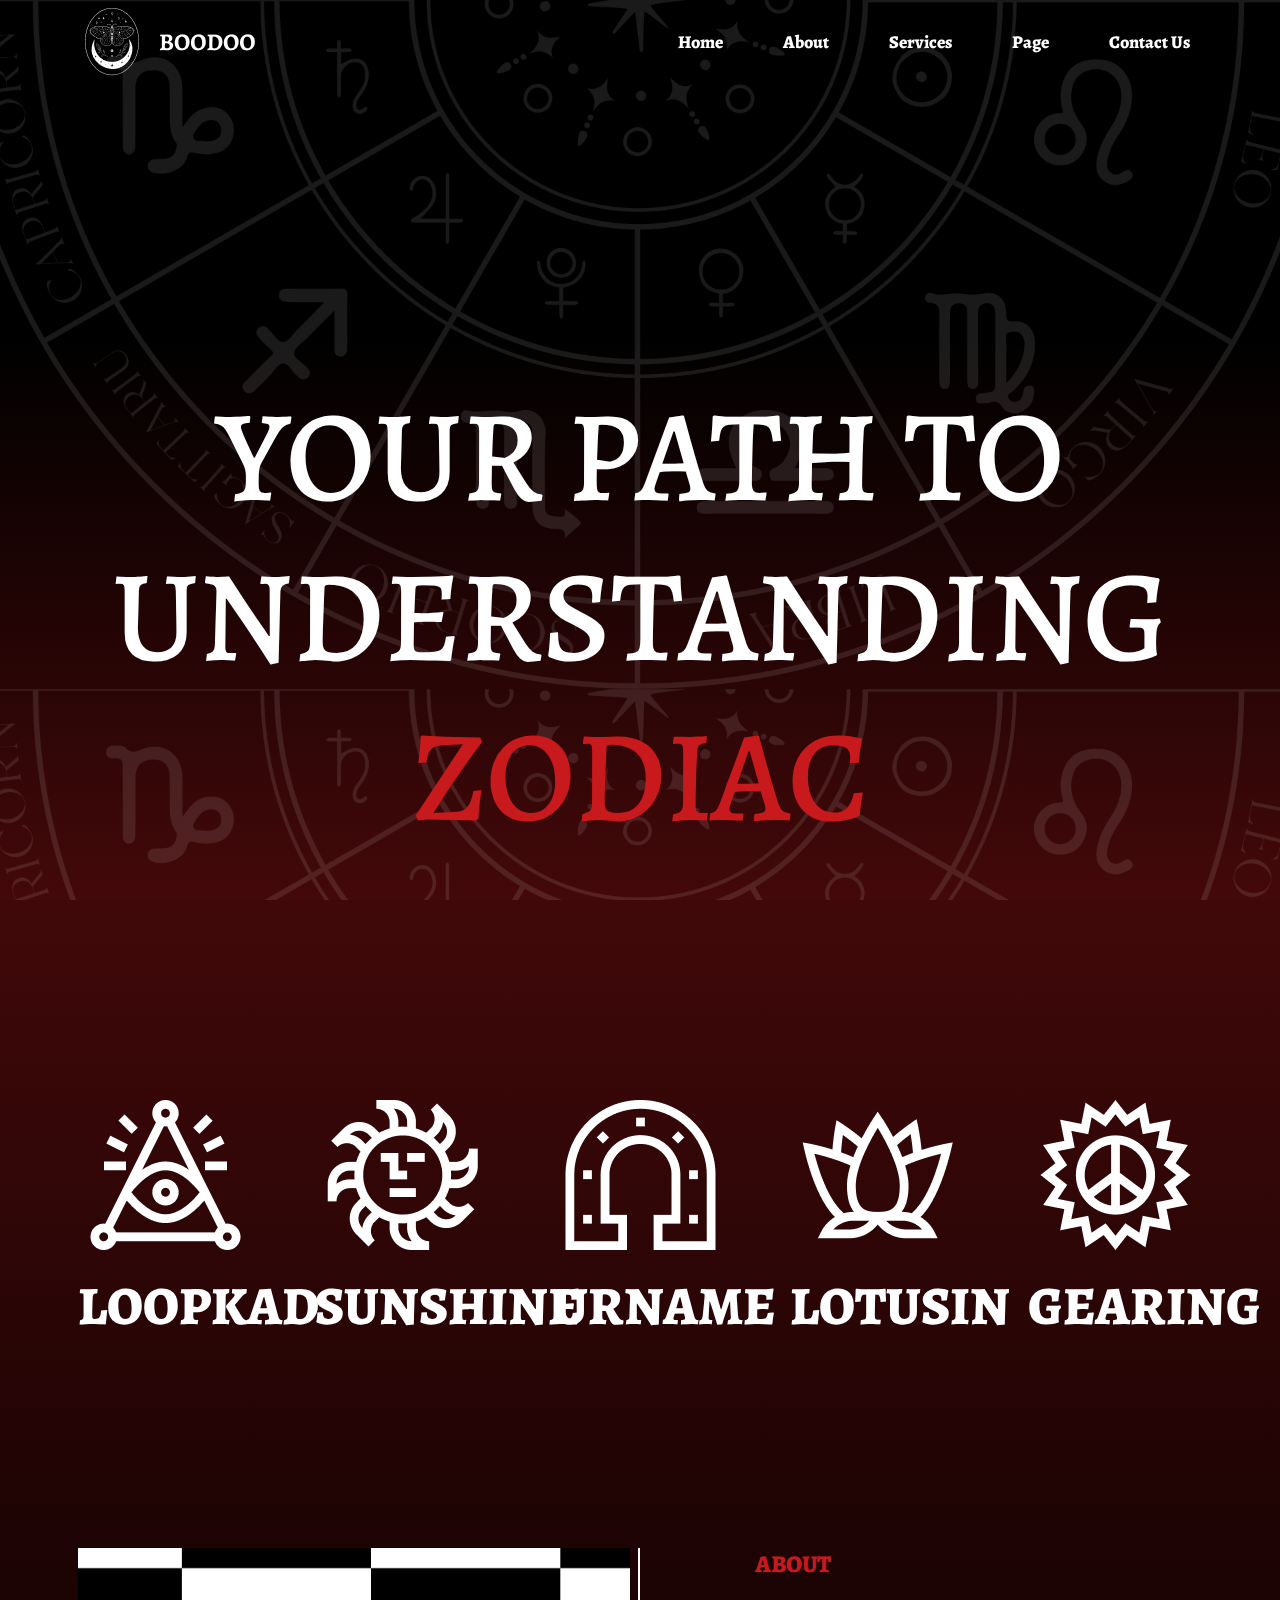
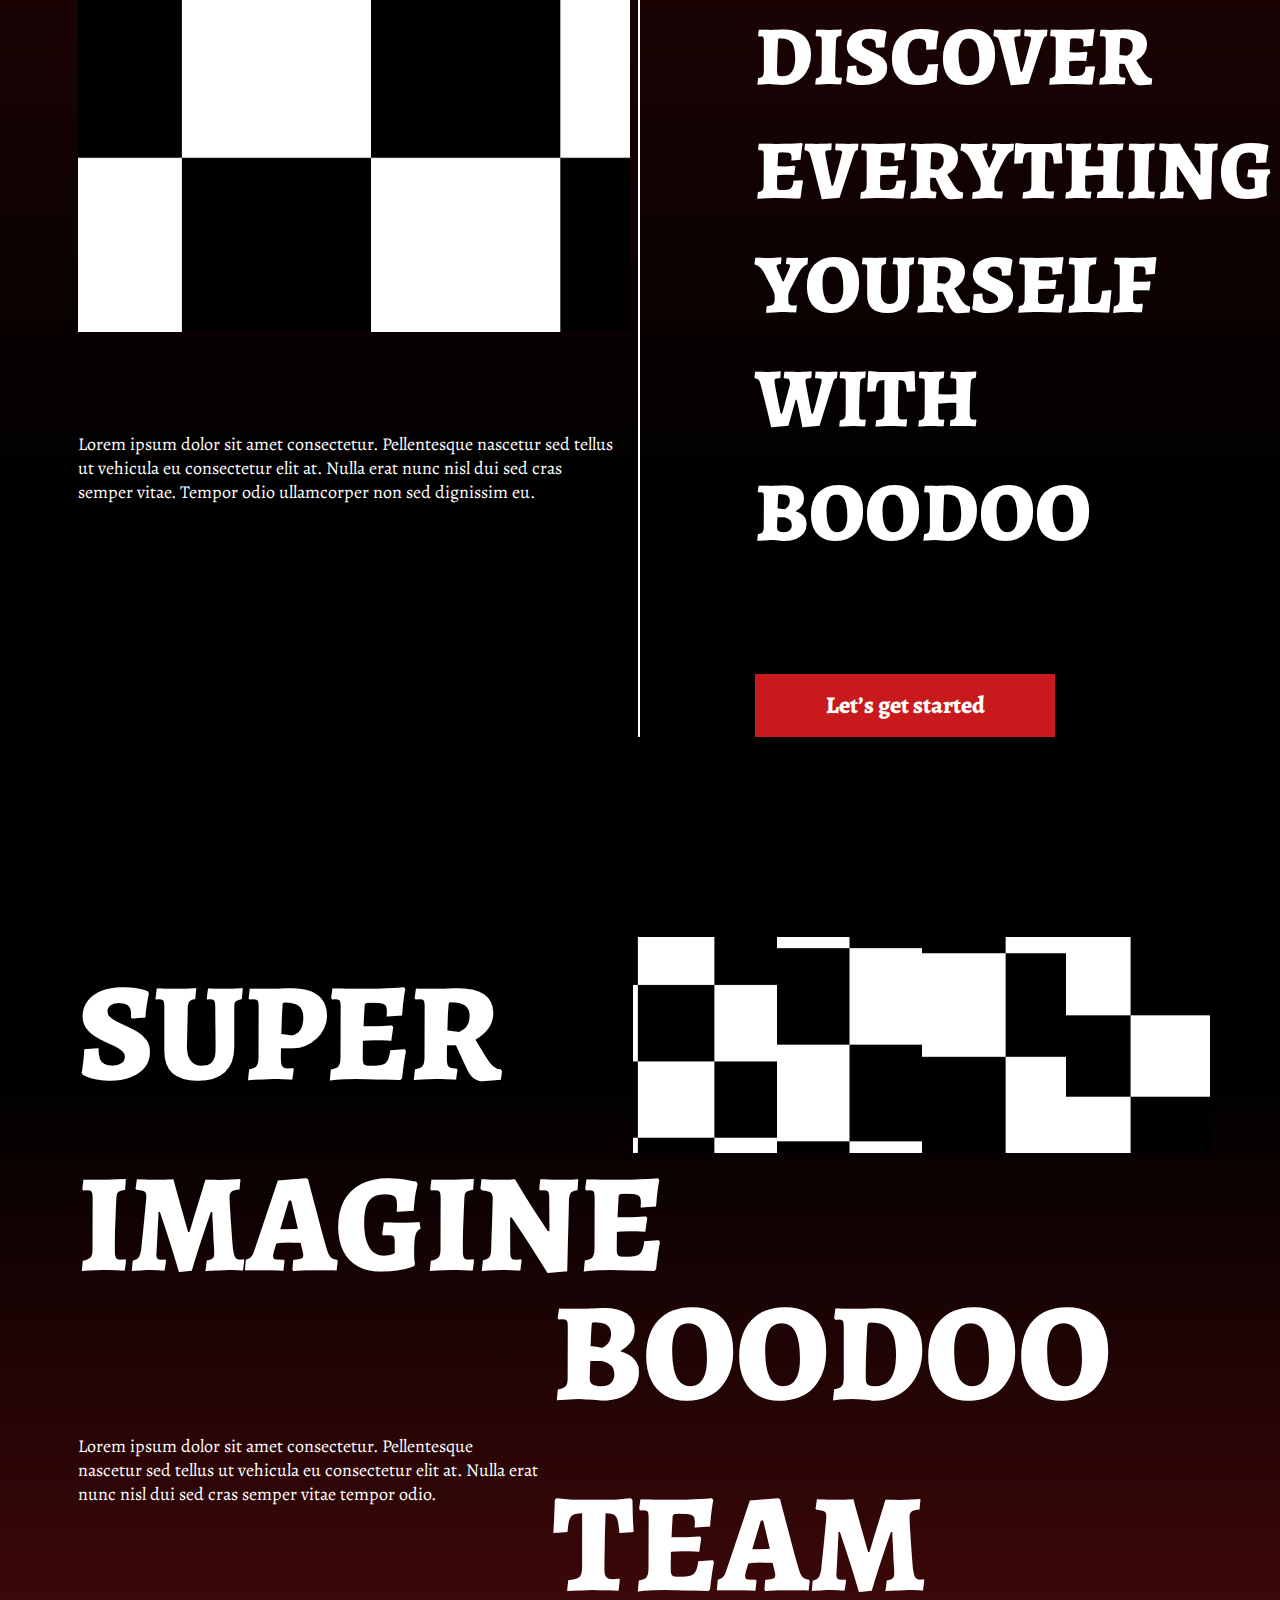
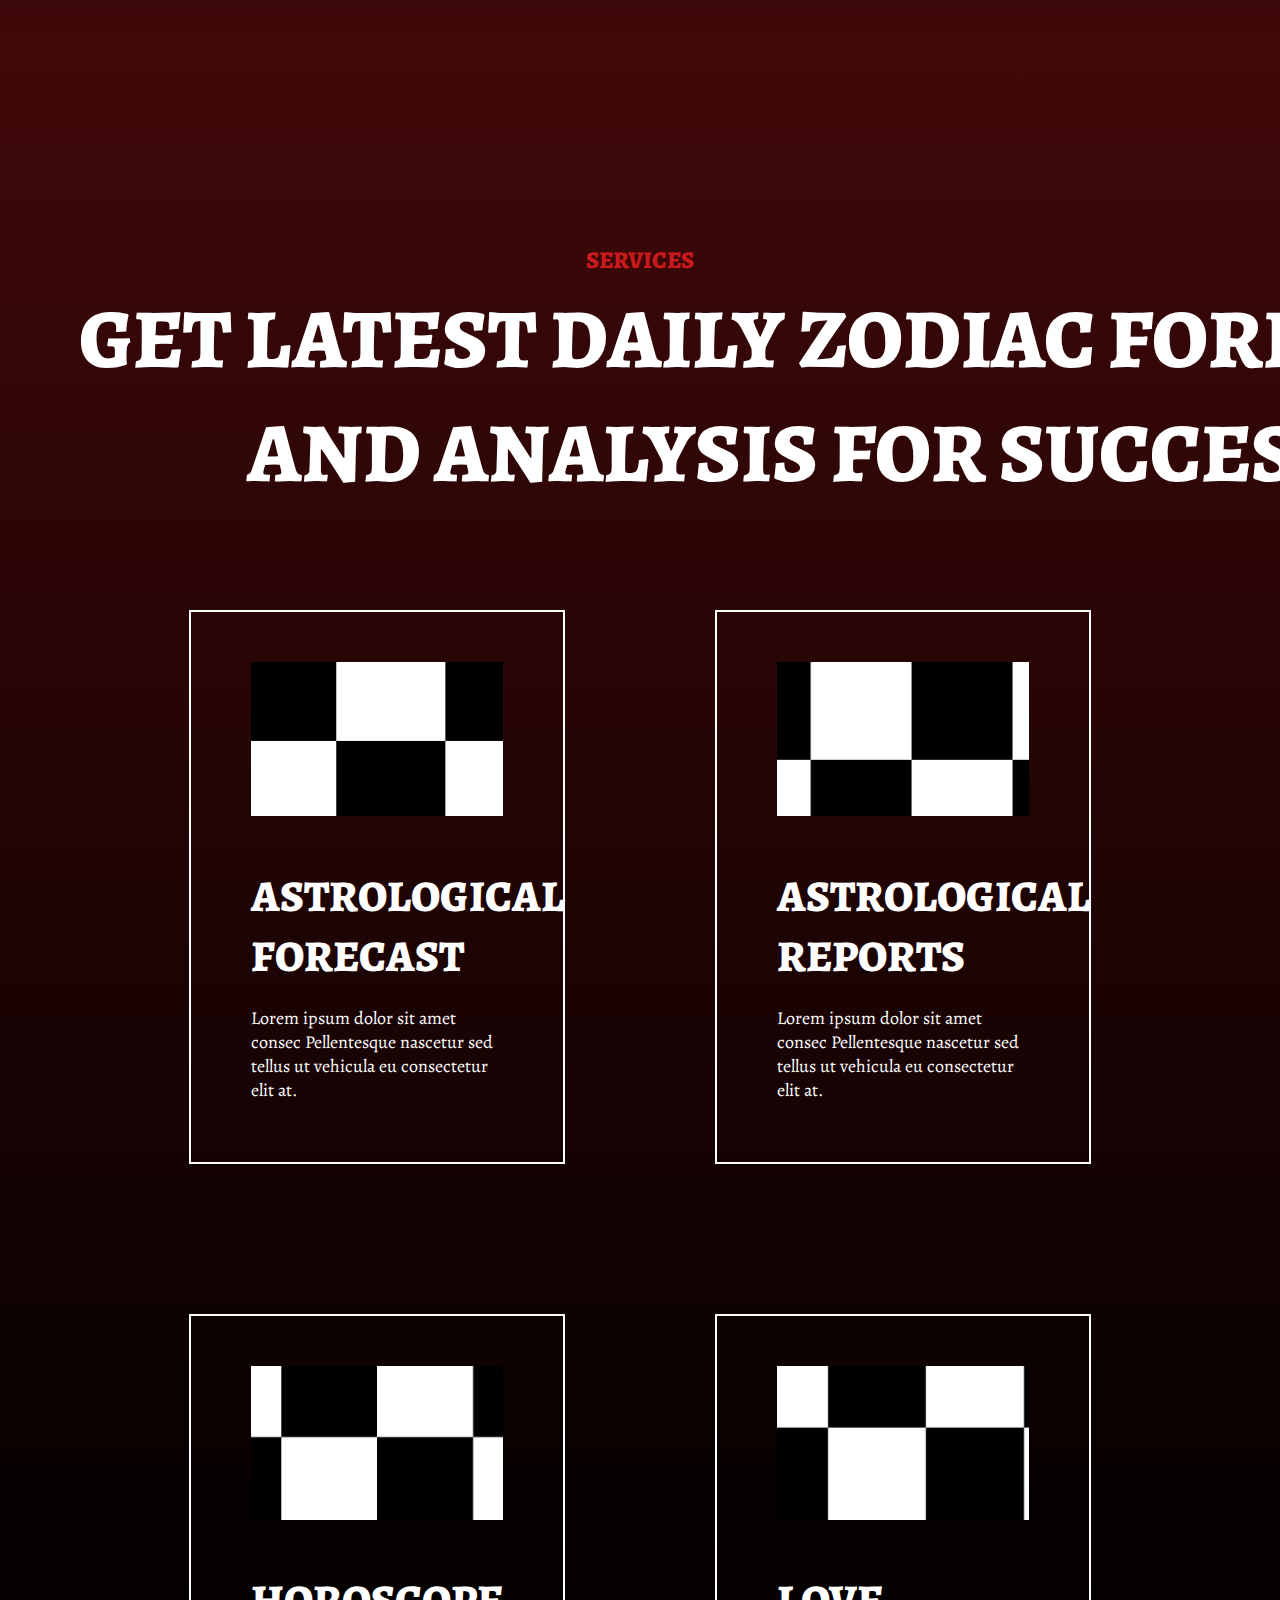
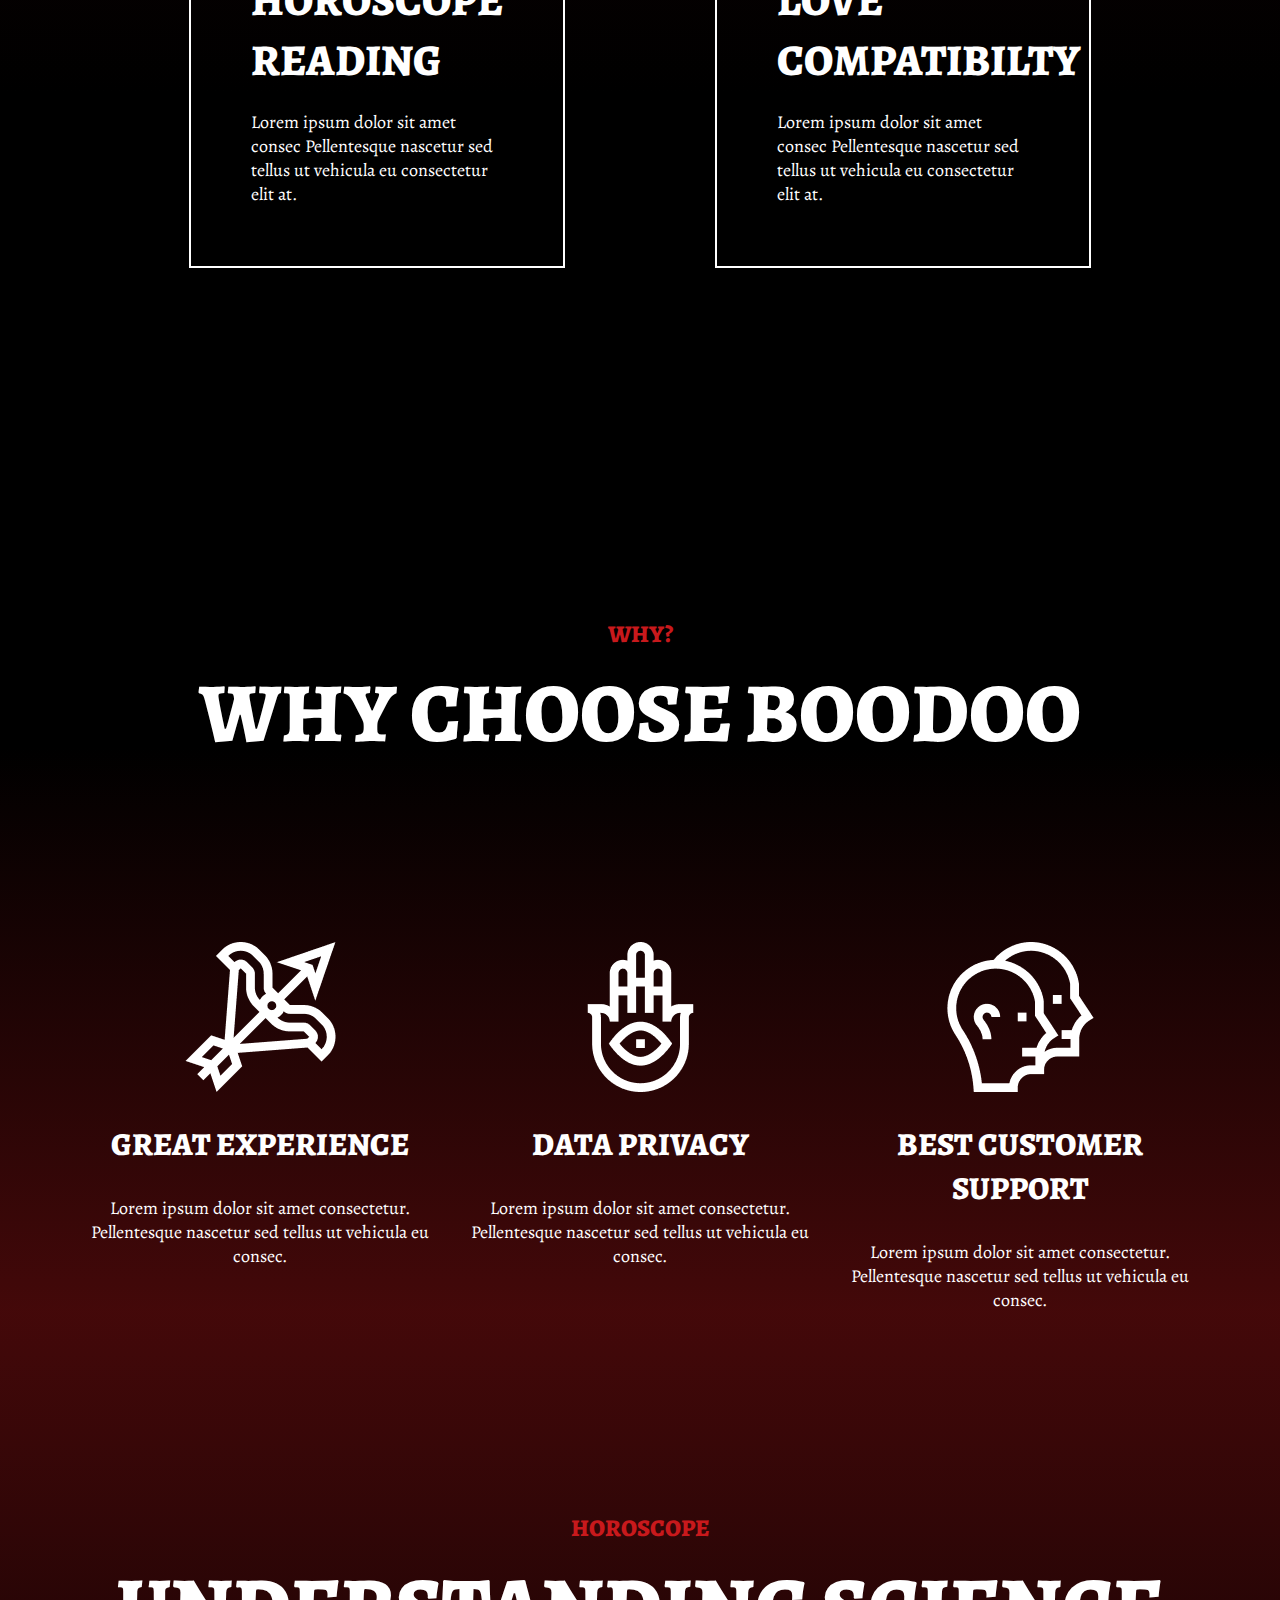
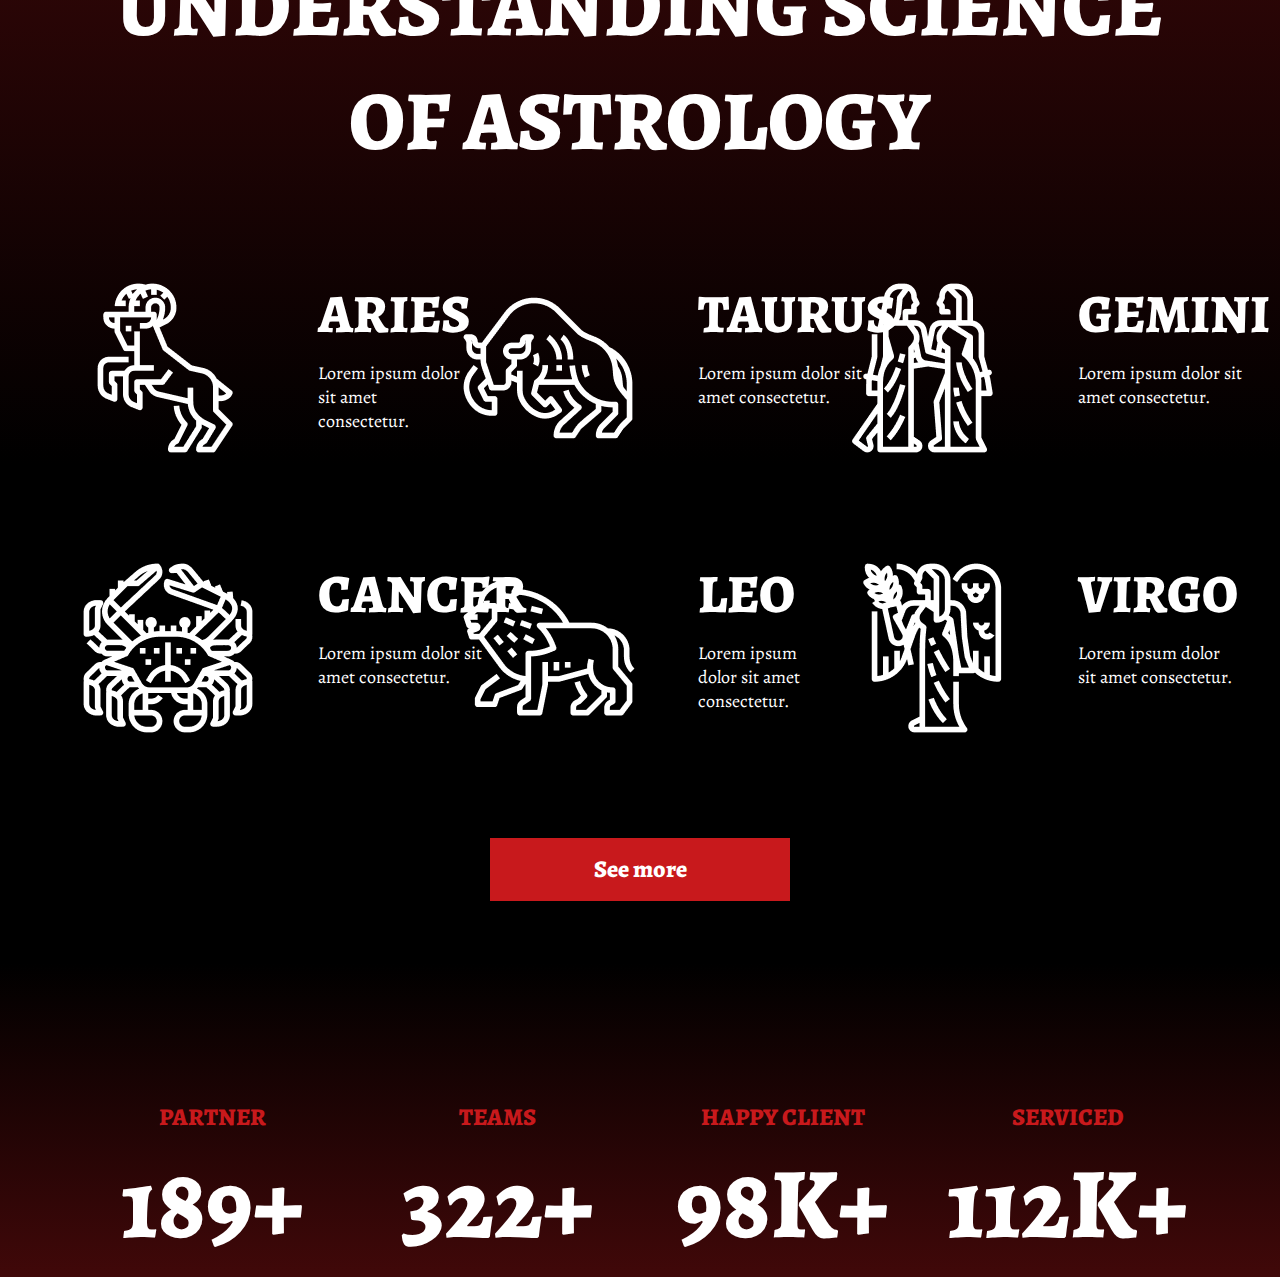
==== commit aff9d3ad: "boodoo" ====
--- a/boodoo-html/index.html
+++ b/boodoo-html/index.html
@@ -204,38 +204,72 @@
                 <div class="horoscope row justify-content-flex-start">
                     <div class="horo-img col-lg-4">
                         <img src="assets/images/horo-1.png" alt="">
-                        <h3>ARIES</h3>
-                        <p>Lorem ipsum dolor sit amet consectetur.</p>
-                    </div>
-                    <div class="horo-data col-lg-4">
+                        <div class="horo-data">
+                            <h3>ARIES</h3>
+                            <p>Lorem ipsum dolor sit amet consectetur.</p>
+                        </div>
+                    </div>
+                    <div class="horo-img col-lg-4">
                         <img src="assets/images/horo-2.png" alt="">
-                        <h3>TAURUS</h3>
-                        <p>Lorem ipsum dolor sit amet consectetur.</p>
-                    </div>
-                    <div class="horo-data col-lg-4">
+                        <div class="horo-data">
+                            <h3>TAURUS</h3>
+                            <p>Lorem ipsum dolor sit amet consectetur.</p>
+                        </div>
+                    </div>
+                    <div class="horo-img col-lg-4">
                         <img src="assets/images/horo-3.png" alt="">
-                        <h3>GEMINI</h3>
-                        <p>Lorem ipsum dolor sit amet consectetur.</p>
+                        <div class="horo-data">
+                            <h3>GEMINI</h3>
+                            <p>Lorem ipsum dolor sit amet consectetur.</p>
+                        </div>
                     </div>
                 </div>
                 <div class="horoscope row justify-content-flex-end">
-                    <div class="horo-data col-lg-4">
+                    <div class="horo-img col-lg-4">
                         <img src="assets/images/horo-4.png" alt="">
-                        <h3>CANCER</h3>
-                        <p>Lorem ipsum dolor sit amet consectetur.</p>
-                    </div>
-                    <div class="horo-data col-lg-4">
+                        <div class="horo-data">
+                            <h3>CANCER</h3>
+                            <p>Lorem ipsum dolor sit amet consectetur.</p>
+                        </div>
+                    </div>
+                    <div class="horo-img col-lg-4">
                         <img src="assets/images/horo-5.png" alt="">
-                        <h3>LEO</h3>
-                        <p>Lorem ipsum dolor sit amet consectetur.</p>
-                    </div>
-                    <div class="horo-data col-lg-4">
+                        <div class="horo-data">
+                            <h3>LEO</h3>
+                            <p>Lorem ipsum dolor sit amet consectetur.</p>
+                        </div>
+                    </div>
+                    <div class="horo-img col-lg-4">
                         <img src="assets/images/horo-6.png" alt="">
-                        <h3>VIRGO</h3>
-                        <p>Lorem ipsum dolor sit amet consectetur.</p>
-                    </div>
-                </div>
-                <a href="#" class="common-btn">See more</a>
+                        <div class="horo-data">
+                            <h3>VIRGO</h3>
+                            <p>Lorem ipsum dolor sit amet consectetur.</p>
+                        </div>
+                    </div> <a href="#" class="common-btn">See more</a>
+                </div>
+
+            </div>
+        </section>
+        <section id="visit">
+            <div class="container">
+                <div class="visit row justify-content-between">
+                    <div class="gx-0 col-lg-3">
+                        <h6 class="main-title">Partner</h6>
+                        <h2>189+</h2>
+                    </div>
+                    <div class="gx-0 col-lg-3">
+                        <h6 class="main-title">TEAMS</h6>
+                        <h2>322+</h2>
+                    </div>
+                    <div class="gx-0 col-lg-3">
+                        <h6 class="main-title">HAPPY CLient</h6>
+                        <h2>98K+</h2>
+                    </div>
+                    <div class="gx-0 col-lg-3">
+                        <h6 class="main-title">serviced</h6>
+                        <h2>112k+</h2>
+                    </div>
+                </div>
             </div>
         </section>
     </main>
--- a/boodoo-html/assets/css/style.css
+++ b/boodoo-html/assets/css/style.css
@@ -305,20 +305,57 @@
     max-width: 105.4rem;
     text-align: center;
     margin: 0 auto;
+    margin-bottom: 10rem;
+}
+
+.horo-img {
+    display: flex;
+    margin-bottom: 10rem;
 }
 
 .horo-data {
-    display: flex;
-}
-
-.horoscope h3 {
+    padding-left: 6rem;
+}
+
+.horo-data h3 {
     font-weight: 700;
     font-size: 54px;
     line-height: 73px;
-    text-align: center;
-    text-transform: uppercase;
-    color: #FFFFFF;
-}
+    text-transform: uppercase;
+    color: #FFFFFF;
+    margin-bottom: 1rem;
+}
+
+.horo-data p {
+    max-width: 16.5rem;
+    font-weight: 400;
+    font-size: 18px;
+    line-height: 24px;
+    color: #FFFFFF;
+}
+
+#horoscope .common-btn {
+    margin: 0 auto;
+}
+
+/**************************visit**************************/
+#visit {
+    background: linear-gradient(180deg, #000000 16.49%, #C8191C 274.79%);
+    padding-top: 20rem;
+}
+.visit .main-title{
+    text-align: center;
+    margin-bottom: 0.2rem;
+}
+.visit h2 {
+    text-align: center;
+    font-weight: 700;
+    font-size: 100px;
+    line-height: 136px;
+    text-transform: uppercase;
+    color: #FFFFFF;
+}
+
 
 
 
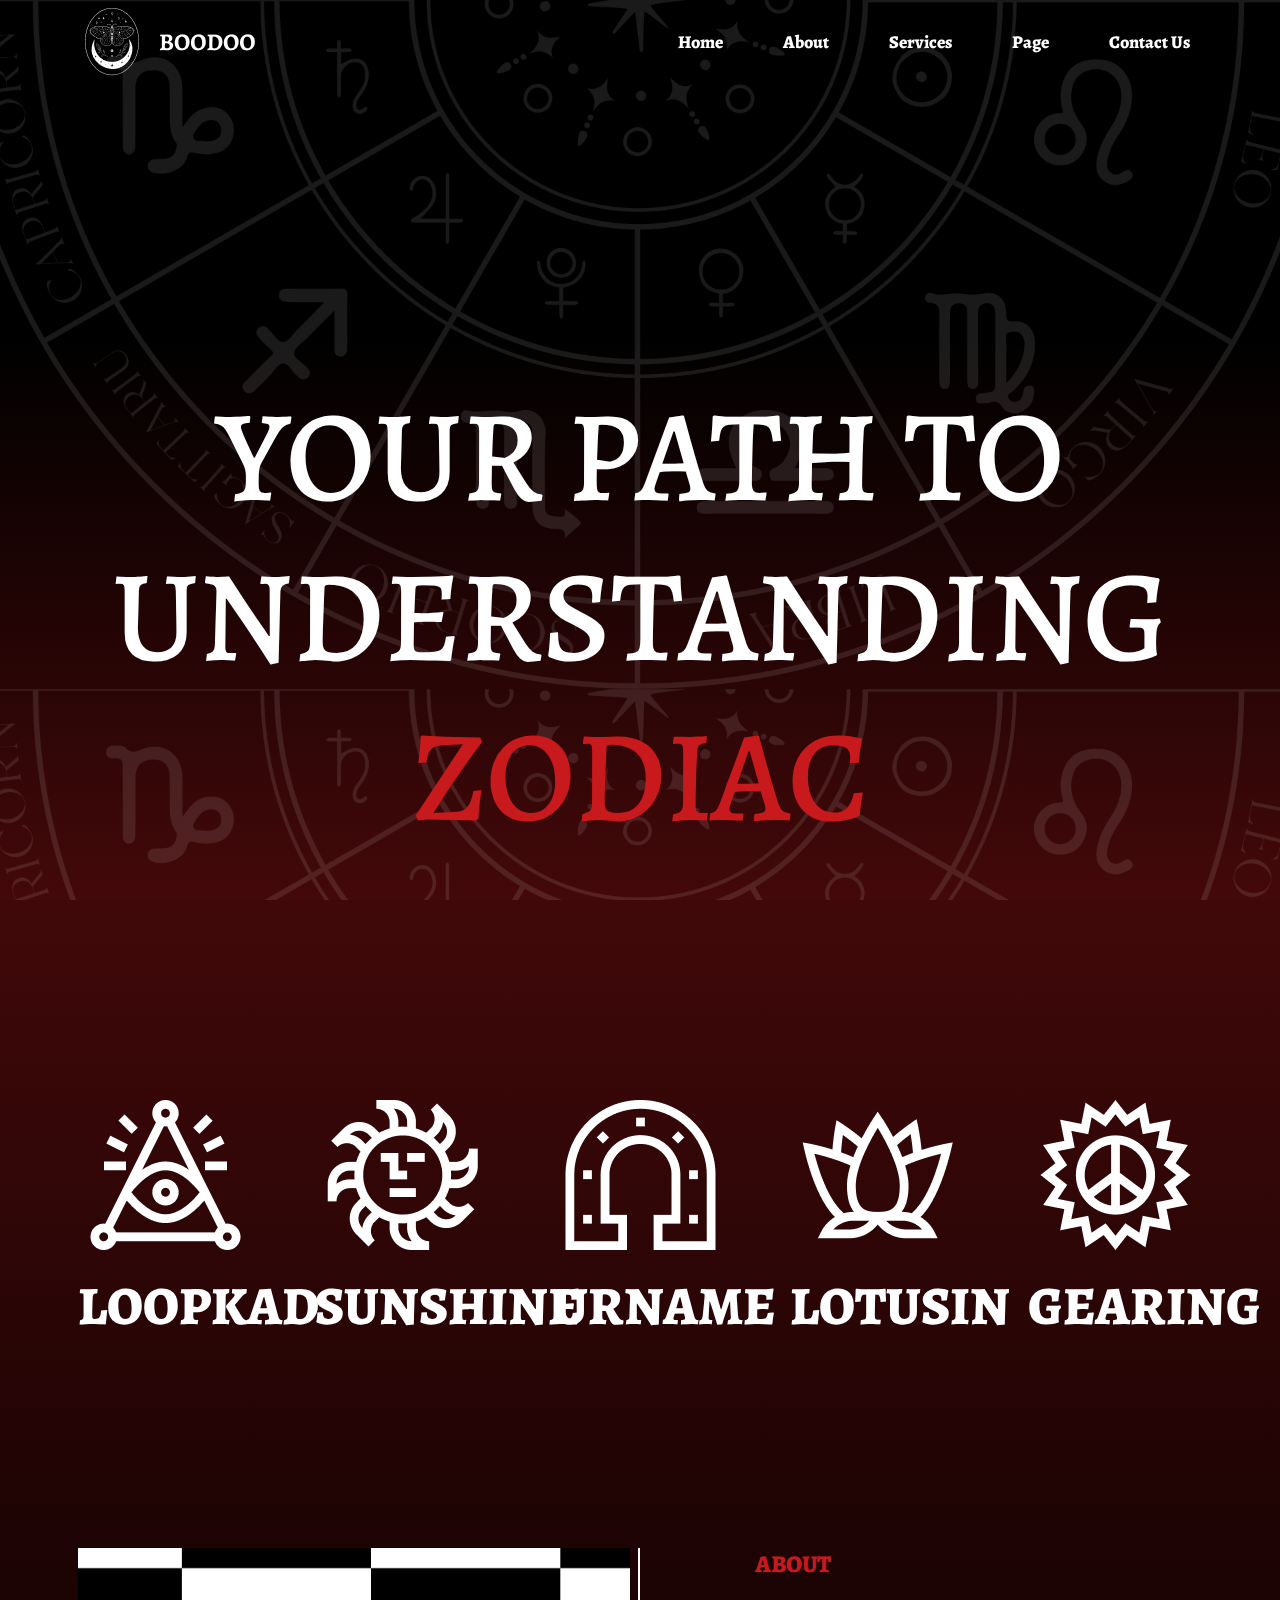
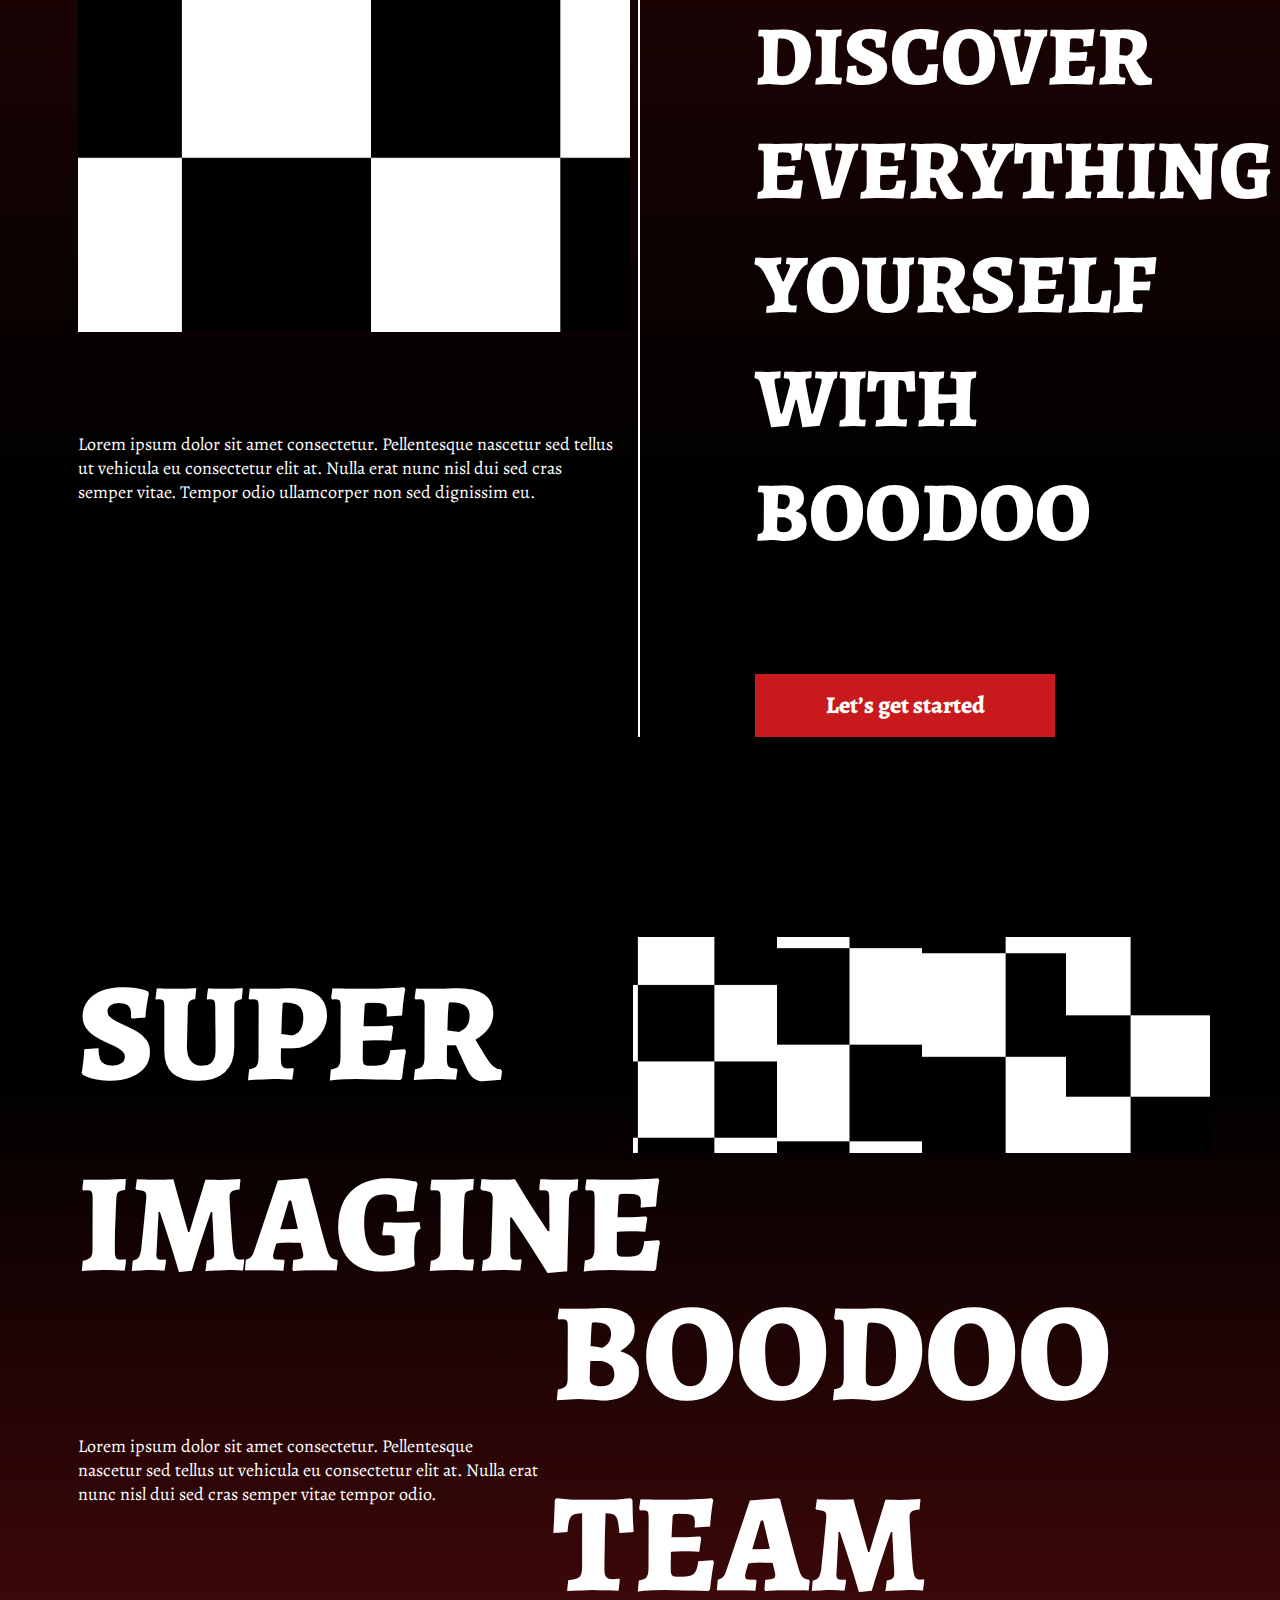
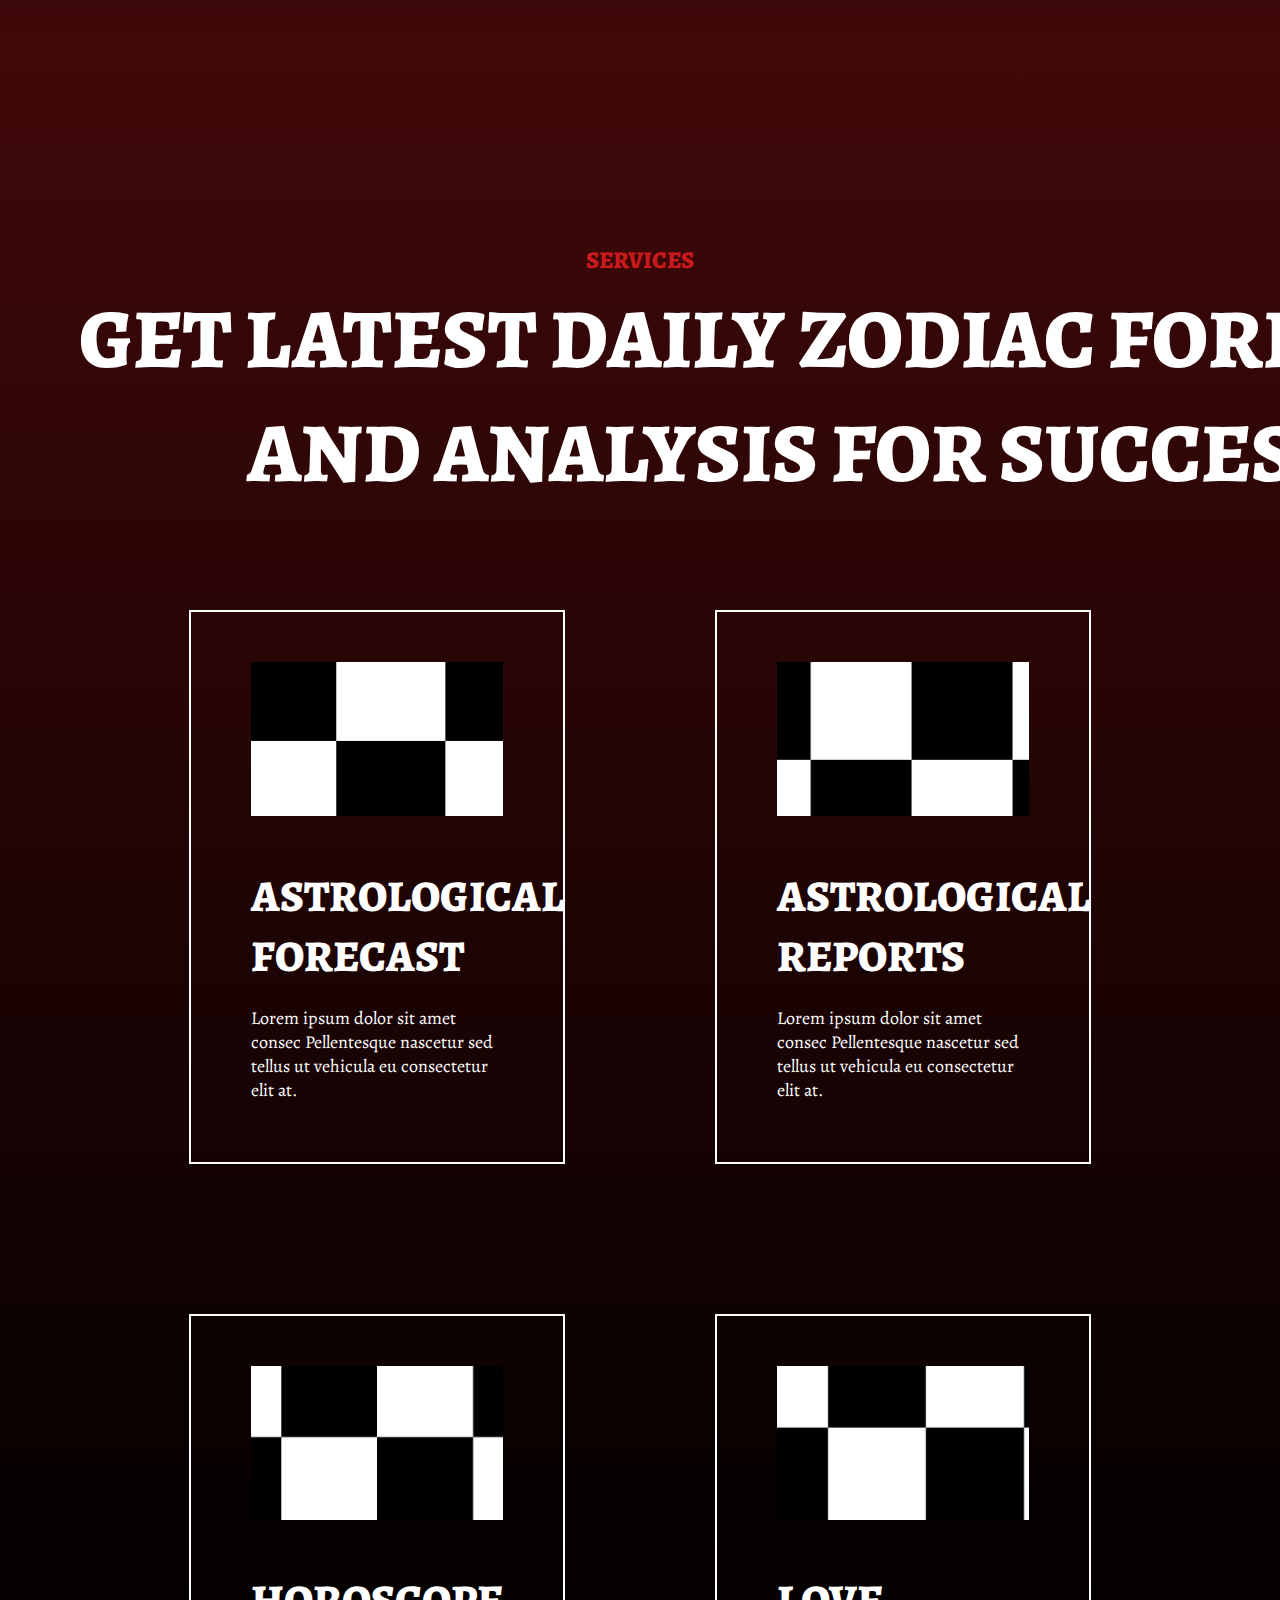
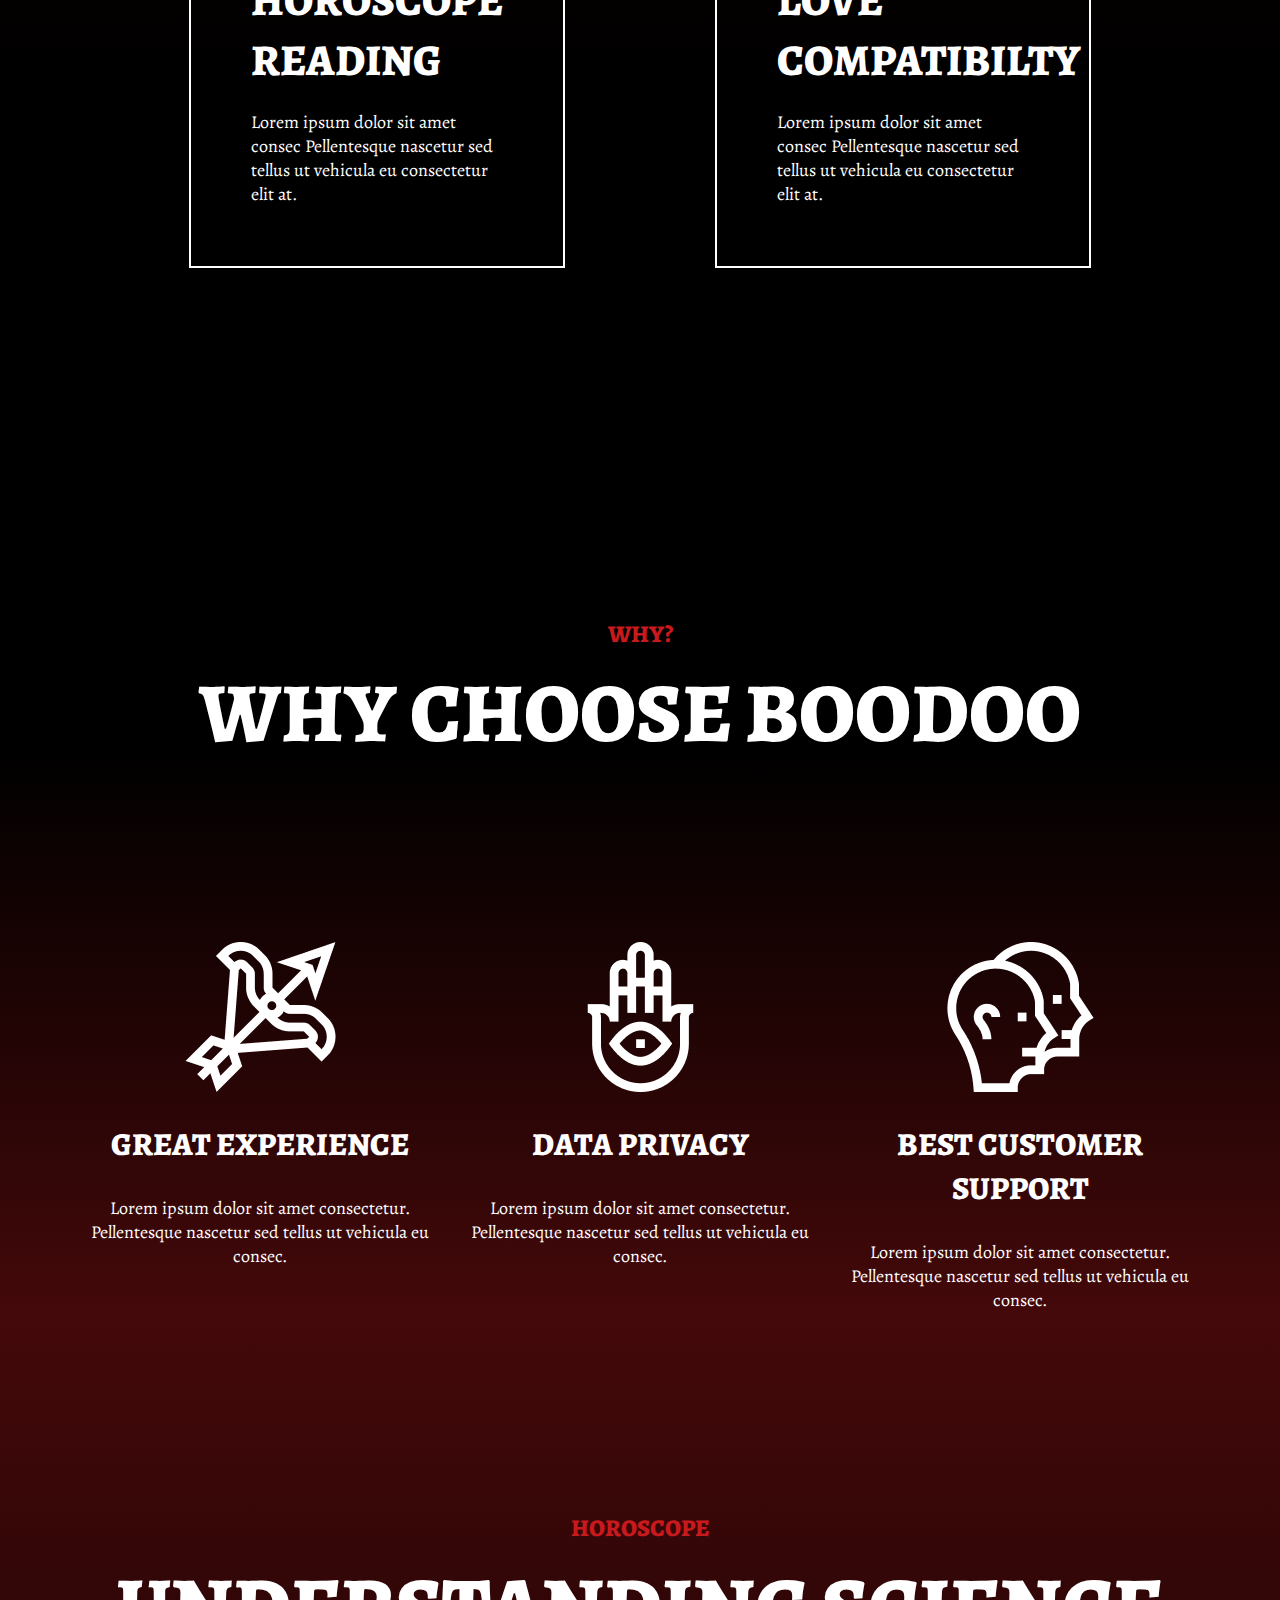
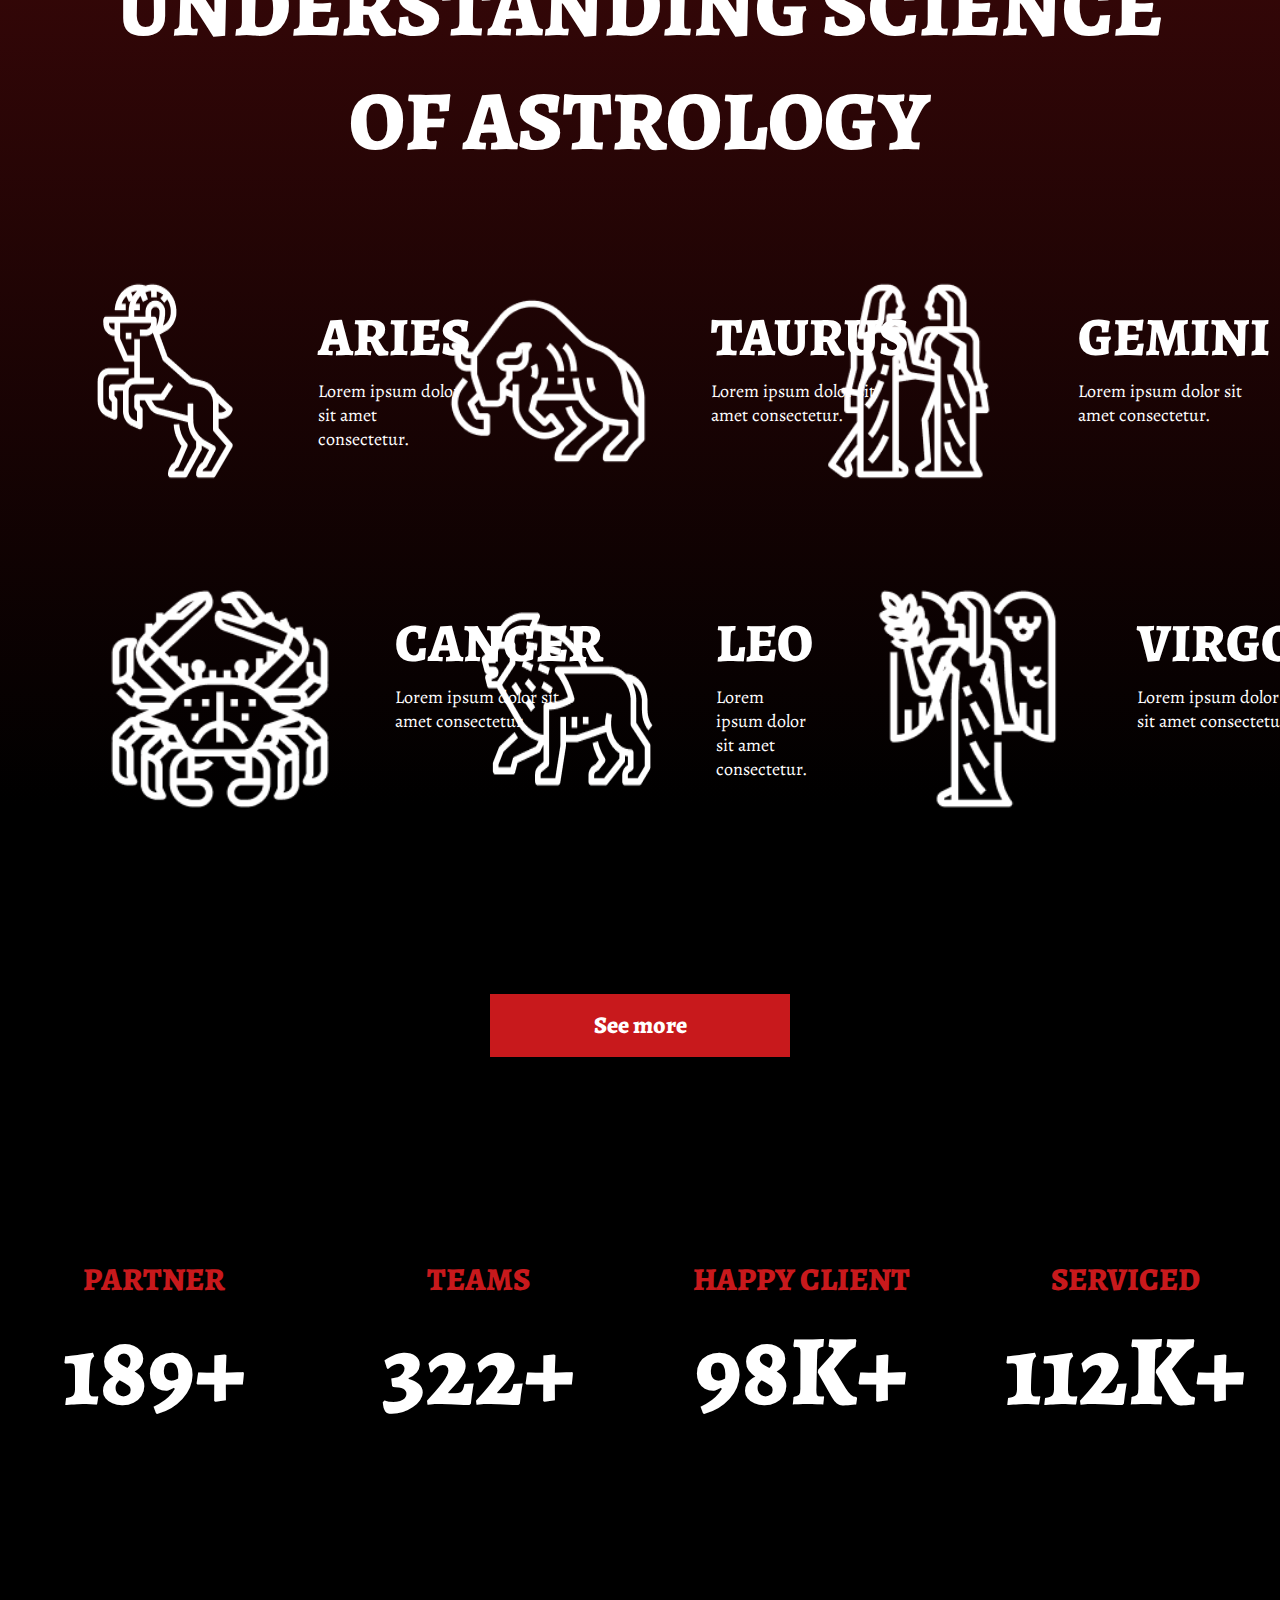
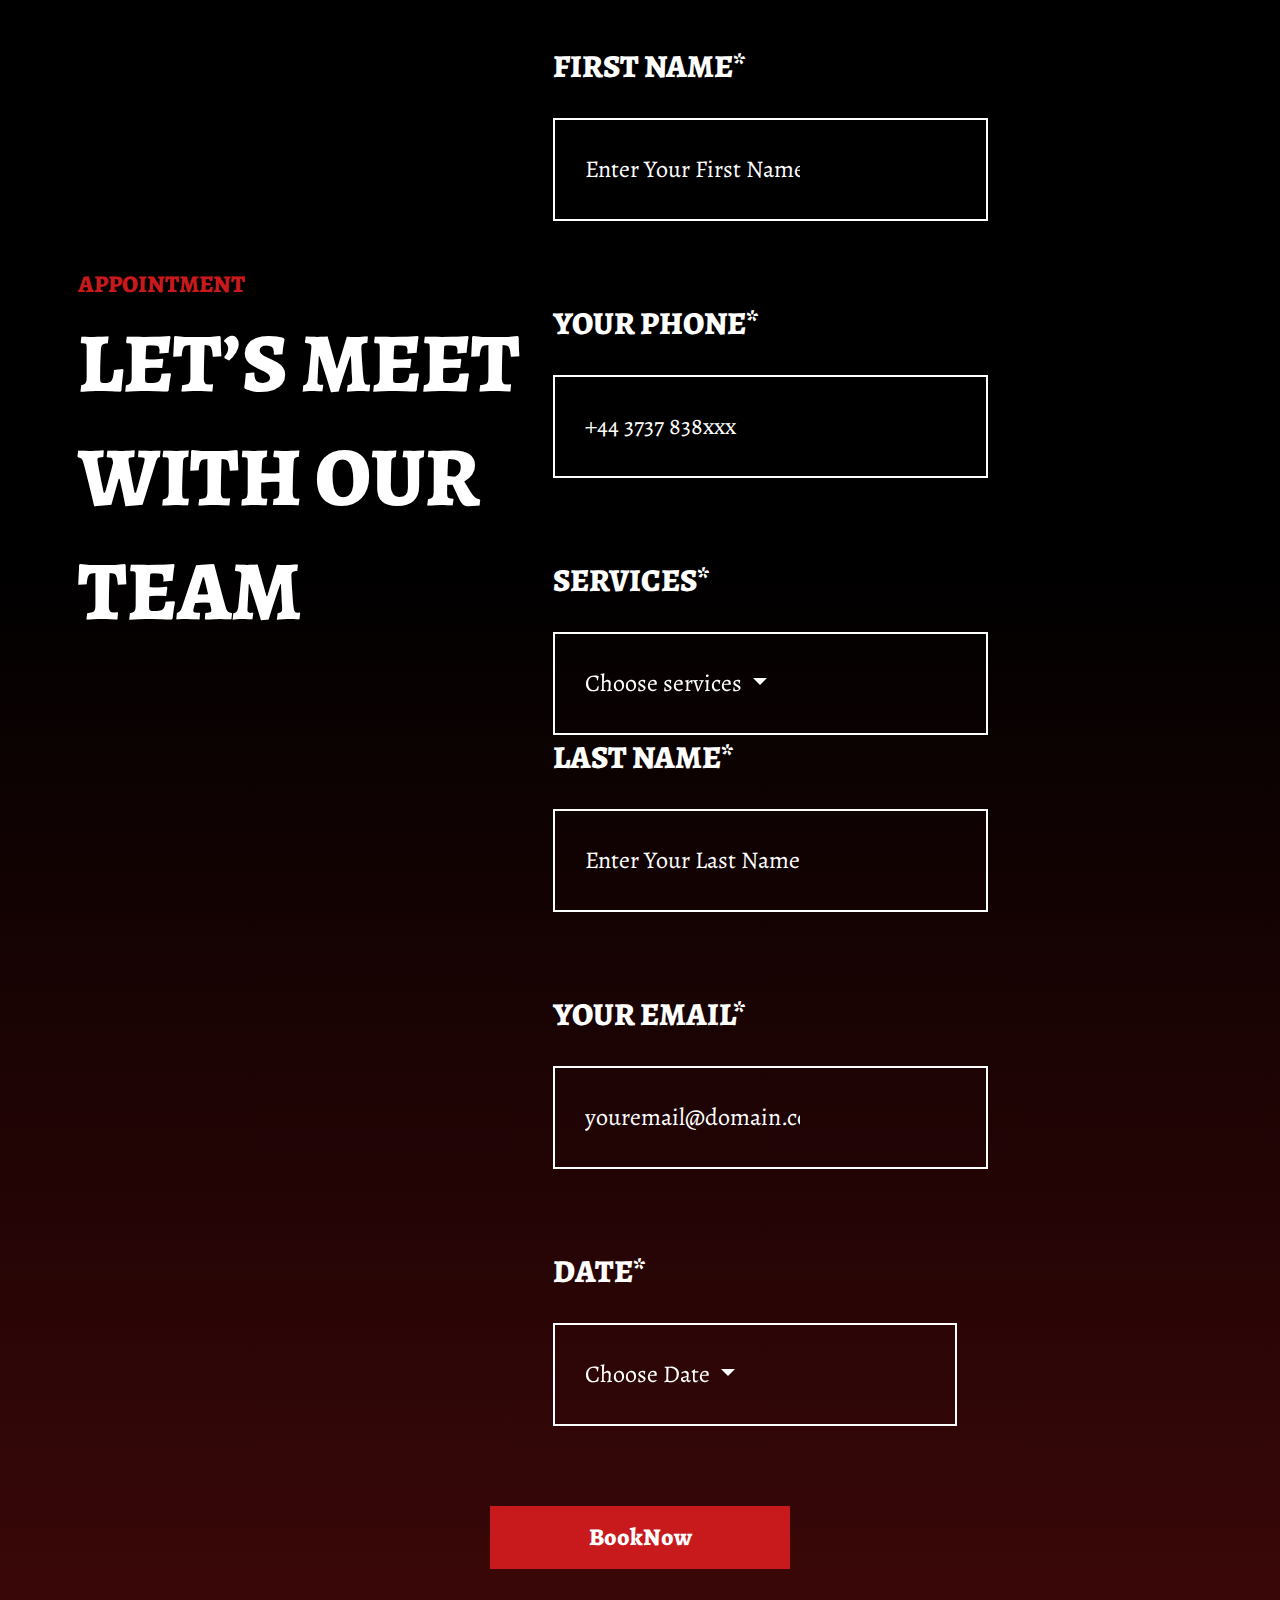
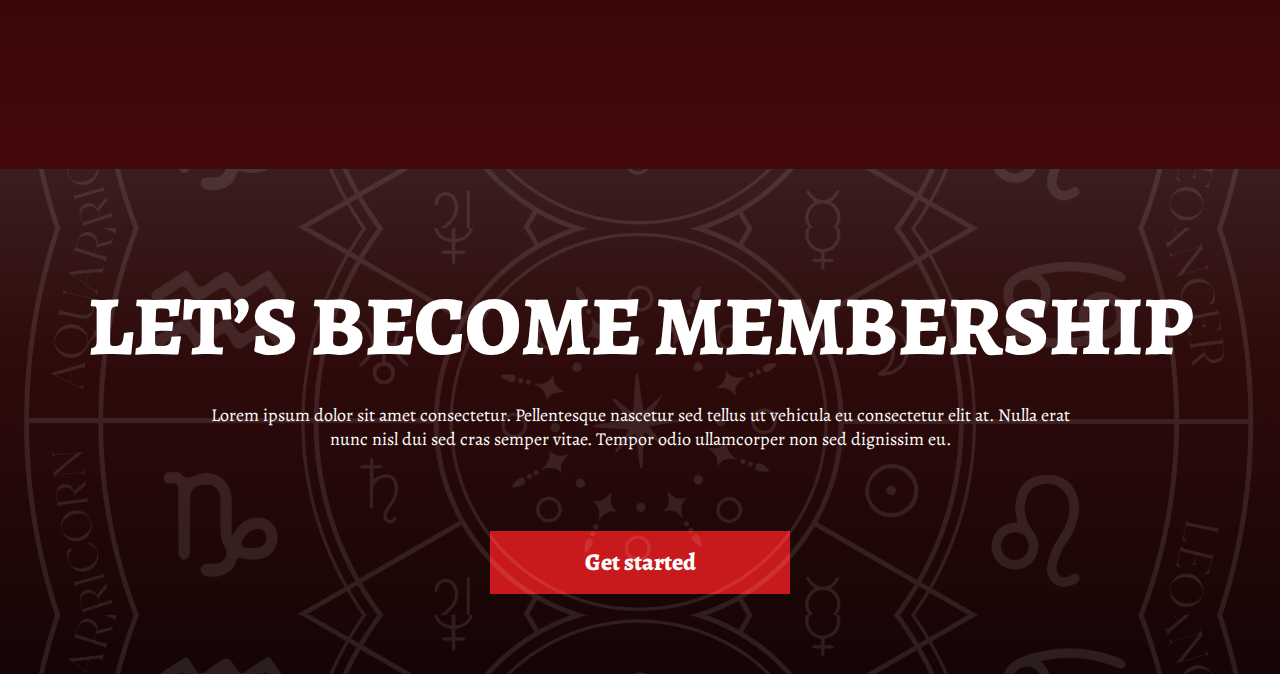
==== commit 783da125: "boodoo" ====
--- a/boodoo-html/index.html
+++ b/boodoo-html/index.html
@@ -201,22 +201,22 @@
             <div class="container">
                 <h6 class="main-title">HOROSCOPE</h6>
                 <h2 class="sub-title">understanding Science of Astrology</h2>
-                <div class="horoscope row justify-content-flex-start">
-                    <div class="horo-img col-lg-4">
+                <div class="gx-0 horoscope row justify-content-start">
+                    <div class="horo-img col-lg-3">
                         <img src="assets/images/horo-1.png" alt="">
                         <div class="horo-data">
                             <h3>ARIES</h3>
                             <p>Lorem ipsum dolor sit amet consectetur.</p>
                         </div>
                     </div>
-                    <div class="horo-img col-lg-4">
+                    <div class="horo-img col-lg-3">
                         <img src="assets/images/horo-2.png" alt="">
                         <div class="horo-data">
                             <h3>TAURUS</h3>
                             <p>Lorem ipsum dolor sit amet consectetur.</p>
                         </div>
                     </div>
-                    <div class="horo-img col-lg-4">
+                    <div class="horo-img col-lg-3">
                         <img src="assets/images/horo-3.png" alt="">
                         <div class="horo-data">
                             <h3>GEMINI</h3>
@@ -224,54 +224,118 @@
                         </div>
                     </div>
                 </div>
-                <div class="horoscope row justify-content-flex-end">
-                    <div class="horo-img col-lg-4">
+                <div class="horoscope row justify-content-end">
+                    <div class="horo-img col-lg-3">
                         <img src="assets/images/horo-4.png" alt="">
                         <div class="horo-data">
                             <h3>CANCER</h3>
                             <p>Lorem ipsum dolor sit amet consectetur.</p>
                         </div>
                     </div>
-                    <div class="horo-img col-lg-4">
+                    <div class="horo-img col-lg-3">
                         <img src="assets/images/horo-5.png" alt="">
                         <div class="horo-data">
                             <h3>LEO</h3>
                             <p>Lorem ipsum dolor sit amet consectetur.</p>
                         </div>
                     </div>
-                    <div class="horo-img col-lg-4">
+                    <div class="horo-img col-lg-3">
                         <img src="assets/images/horo-6.png" alt="">
                         <div class="horo-data">
                             <h3>VIRGO</h3>
                             <p>Lorem ipsum dolor sit amet consectetur.</p>
                         </div>
-                    </div> <a href="#" class="common-btn">See more</a>
-                </div>
-
-            </div>
-        </section>
-        <section id="visit">
-            <div class="container">
-                <div class="visit row justify-content-between">
-                    <div class="gx-0 col-lg-3">
-                        <h6 class="main-title">Partner</h6>
-                        <h2>189+</h2>
-                    </div>
-                    <div class="gx-0 col-lg-3">
-                        <h6 class="main-title">TEAMS</h6>
-                        <h2>322+</h2>
-                    </div>
-                    <div class="gx-0 col-lg-3">
-                        <h6 class="main-title">HAPPY CLient</h6>
-                        <h2>98K+</h2>
-                    </div>
-                    <div class="gx-0 col-lg-3">
-                        <h6 class="main-title">serviced</h6>
-                        <h2>112k+</h2>
-                    </div>
-                </div>
-            </div>
-        </section>
+                    </div>
+                </div>
+                <div class="row justify-content-center">
+                    <a href="#" class="common-btn">See more</a>
+                </div>
+            </div>
+
+            <div class="visit row justify-content-between">
+                <div class="gx-0 col-lg-3">
+                    <h5>Partner</h5>
+                    <h2>189+</h2>
+                </div>
+                <div class="gx-0 col-lg-3">
+                    <h5>TEAMS</h5>
+                    <h2>322+</h2>
+                </div>
+                <div class="gx-0 col-lg-3">
+                    <h5>HAPPY CLient</h5>
+                    <h2>98K+</h2>
+                </div>
+                <div class="gx-0 col-lg-3">
+                    <h5> serviced</h5>
+                    <h2>112k+</h2>
+                </div>
+            </div>
+        </section>
+        <section id="appointment">
+            <div class="container">
+                <div class="row">
+                    <div class="col-lg-5">
+                        <h6 class="main-title">Appointment</h6>
+                        <h2 class="sub-title">LET’S MEET WITH OUR TEAM</h2>
+                    </div>
+                    <div class="col-lg-7">
+                        <div class="row">
+                            <div class="appointment col-lg-5">
+                                <h3>FIRST NAME*</h3>
+                                <input type="fname" value="Enter Your First Name">
+                                <h3>YOUR PHONE*</h3>
+                                <input type="fname" value="+44 3737 838xxx">
+                                <h3>SERVICES*</h3>
+                                <div class="dropdown">
+                                    <button class="btn btn-secondary dropdown-toggle" type="button"
+                                        id="dropdownMenuButton1" data-bs-toggle="dropdown" aria-expanded="false">
+                                        Choose services
+                                    </button>
+                                    <ul class="dropdown-menu" aria-labelledby="dropdownMenuButton1">
+                                        <li><a class="dropdown-item" href="#">Action</a></li>
+                                        <li><a class="dropdown-item" href="#">Another action</a></li>
+                                        <li><a class="dropdown-item" href="#">Something else here</a></li>
+                                    </ul>
+                                </div>
+                            </div>
+                            <div class="appointment col-lg-5">
+                                <h3>LAST NAME*</h3>
+                                <input type="fname" value="Enter Your Last Name">
+                                <h3>YOUR EMAIL*</h3>
+                                <input type="fname" value="youremail@domain.com">
+                                <h3>DATE*</h3>
+                                <div class="dropdown">
+                                    <button class="btn btn-secondary dropdown-toggle" type="button"
+                                        id="dropdownMenuButton1" data-bs-toggle="dropdown" aria-expanded="false">
+                                        Choose Date
+                                    </button>
+                                    <ul class="dropdown-menu" aria-labelledby="dropdownMenuButton1">
+                                        <li><a class="dropdown-item" href="#">1</a></li>
+                                        <li><a class="dropdown-item" href="#">2</a></li>
+                                        <li><a class="dropdown-item" href="#">3</a></li>
+                                    </ul>
+                                </div>
+                            </div>
+                        </div>
+                    </div>
+                </div>
+                <div class="row justify-content-center">
+                    <a href="#" class="common-btn">BookNow</a>
+                </div>
+            </div>
+        </section>
+        <section id="lets">
+            <div class="container">
+                <h2 class="sub-title">LET’S BECOME MEMBERSHIP</h2>
+                <p>Lorem ipsum dolor sit amet consectetur. Pellentesque nascetur sed tellus ut vehicula eu consectetur
+                    elit at. Nulla erat nunc nisl dui sed cras semper vitae. Tempor odio ullamcorper non sed dignissim
+                    eu.</p>
+                <div class="botton row justify-content-center">
+                    <a href="#" class="common-btn">Get started</a>
+                </div>
+            </div>
+        </section>
+
     </main>
     <footer>
 
--- a/boodoo-html/assets/css/style.css
+++ b/boodoo-html/assets/css/style.css
@@ -31,24 +31,24 @@
     background-color: #C8191C;
     padding: 1.5rem 0;
     font-weight: 700;
-    font-size: 24px;
-    line-height: 33px;
+    font-size: 2.4rem;
+    line-height: 3.3rem;
     color: #FFFFFF;
     text-align: center;
 }
 
 .main-title {
     font-weight: 700;
-    font-size: 24px;
-    line-height: 33px;
+    font-size: 2.4rem;
+    line-height: 3.3rem;
     text-transform: uppercase;
     color: #C8191C;
 }
 
 .sub-title {
     font-weight: 700;
-    font-size: 84px;
-    line-height: 114px;
+    font-size: 8.4rem;
+    line-height: 11.4rem;
     text-transform: uppercase;
     color: #FFFFFF;
 }
@@ -98,8 +98,8 @@
 }
 
 .hero-data h1 {
-    font-size: 130px;
-    line-height: 160px;
+    font-size: 13rem;
+    line-height: 16rem;
 }
 
 .hero-data h1 span {
@@ -107,11 +107,11 @@
 }
 
 .hero-data p {
-    max-width: 906px;
-    margin: 0 auto;
-    font-weight: 400;
-    font-size: 18px;
-    line-height: 24px;
+    max-width: 90.6rem;
+    margin: 0 auto;
+    font-weight: 400;
+    font-size: 1.8rem;
+    line-height: 2.4rem;
     padding: 5.5rem 0;
 }
 
@@ -311,9 +311,11 @@
 .horo-img {
     display: flex;
     margin-bottom: 10rem;
+    margin-right: 8.6rem;
 }
 
 .horo-data {
+    margin: 2.3rem 0;
     padding-left: 6rem;
 }
 
@@ -323,7 +325,6 @@
     line-height: 73px;
     text-transform: uppercase;
     color: #FFFFFF;
-    margin-bottom: 1rem;
 }
 
 .horo-data p {
@@ -334,19 +335,24 @@
     color: #FFFFFF;
 }
 
-#horoscope .common-btn {
-    margin: 0 auto;
-}
-
-/**************************visit**************************/
-#visit {
-    background: linear-gradient(180deg, #000000 16.49%, #C8191C 274.79%);
-    padding-top: 20rem;
-}
-.visit .main-title{
-    text-align: center;
+.common-btn {
+    margin: 0 auto;
+}
+
+.visit {
+    padding-top: 20rem;
+}
+
+.visit h5 {
     margin-bottom: 0.2rem;
-}
+    font-weight: 700;
+    font-size: 32px;
+    line-height: 44px;
+    text-align: center;
+    text-transform: uppercase;
+    color: #C8191C;
+}
+
 .visit h2 {
     text-align: center;
     font-weight: 700;
@@ -354,6 +360,106 @@
     line-height: 136px;
     text-transform: uppercase;
     color: #FFFFFF;
+}
+
+/**************************appointment***********************/
+#appointment {
+    background: linear-gradient(180deg, #000000 36.84%, #C8191C 223.16%);
+    padding: 20rem 0;
+}
+
+#appointment .main-title {
+    margin-top: 22.4rem;
+}
+
+#appointment .sub-title {
+    max-width: 45.2rem;
+}
+
+#appointment h3 {
+    font-weight: 700;
+    font-size: 32px;
+    line-height: 44px;
+    text-transform: uppercase;
+    color: #FFFFFF;
+    margin-bottom: 3rem;
+}
+
+.appointment {
+    margin-right: 8rem;
+}
+
+input {
+    margin-bottom: 8rem;
+    max-width: 43.5rem;
+    padding: 3.3rem 18.6rem 3.3rem 3rem;
+    font-weight: 400;
+    font-size: 24px;
+    line-height: 33px;
+    color: #FFFFFF;
+    background-color: #00000000;
+    border: 2px solid #FFFFFF;
+    outline: none;
+}
+
+.appointment .btn {
+    max-width: 43.5rem;
+    padding: 3.3rem 22rem 3.3rem 3rem;
+    font-weight: 400;
+    font-size: 24px;
+    line-height: 33px;
+    color: #FFFFFF;
+    background-color: #00000000;
+    border: 2px solid #FFFFFF;
+    outline: none;
+    border-radius: 0;
+}
+
+.btn-secondary:hover {
+    background-color: #00000000;
+    border: 2px solid #FFFFFF;
+}
+
+.common-btn {
+    margin-top: 8rem;
+}
+
+/************************lets****************************/
+#lets {
+    padding-top: 10rem;
+    background: linear-gradient(180deg, #514242 -74.63%, #2E0A0A 38.7%, #000000 151.34%);
+    position: relative;
+    width: 100%;
+    height: 50.5rem;
+}
+
+#lets::before {
+    content: '';
+    background: url(../images/wheel2.png);
+    position: absolute;
+    top: 0;
+    left: 0;
+    width: 100%;
+    height: 100%;
+    background-size: 100% auto;
+    background-position: center center
+}
+#lets .sub-title{
+    text-align: center;
+    margin-bottom: 2rem;
+}
+#lets p {
+    margin: 0 auto;
+    max-width: 89.8rem;
+    font-weight: 400;
+    font-size: 18px;
+    line-height: 24px;
+    text-align: center;
+    color: #FFFFFF;
+}
+#lets .botton{
+    margin-top: 6.5rem;
+    margin: 0 auto;
 }
 
 
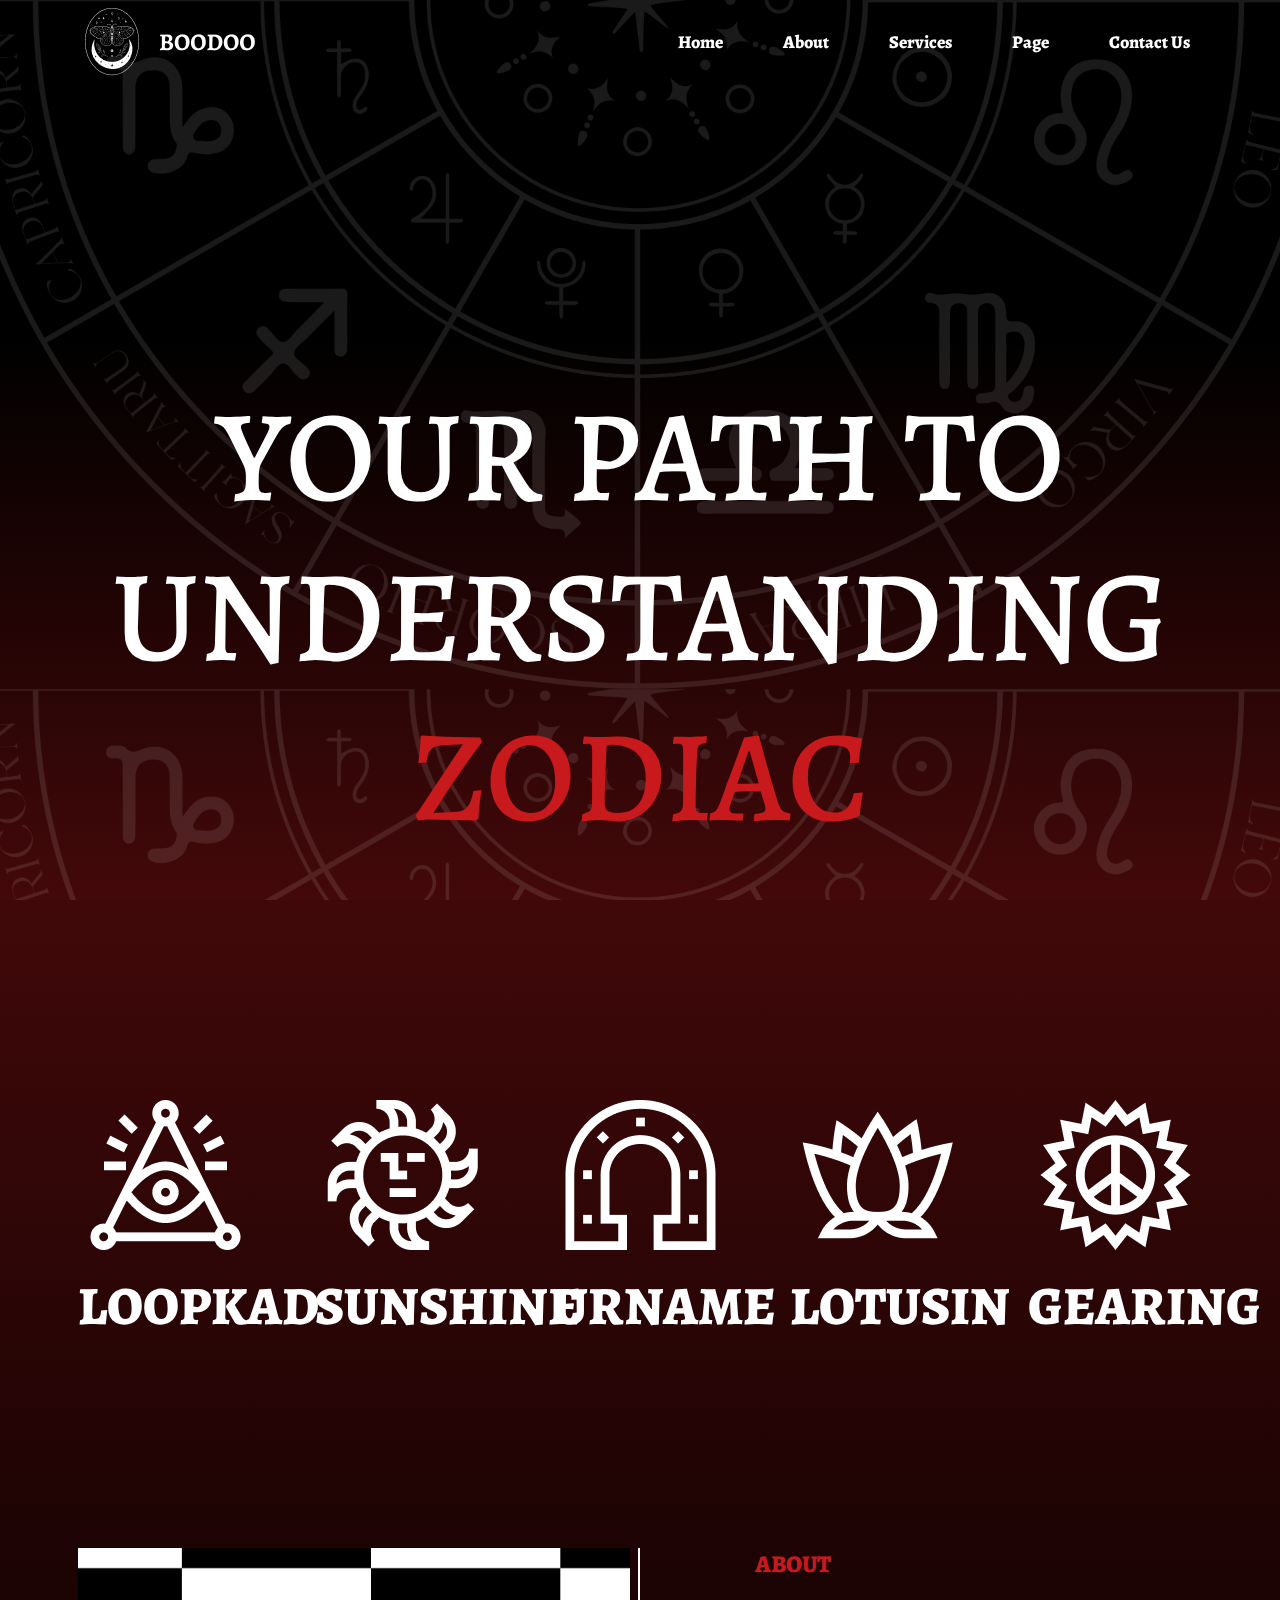
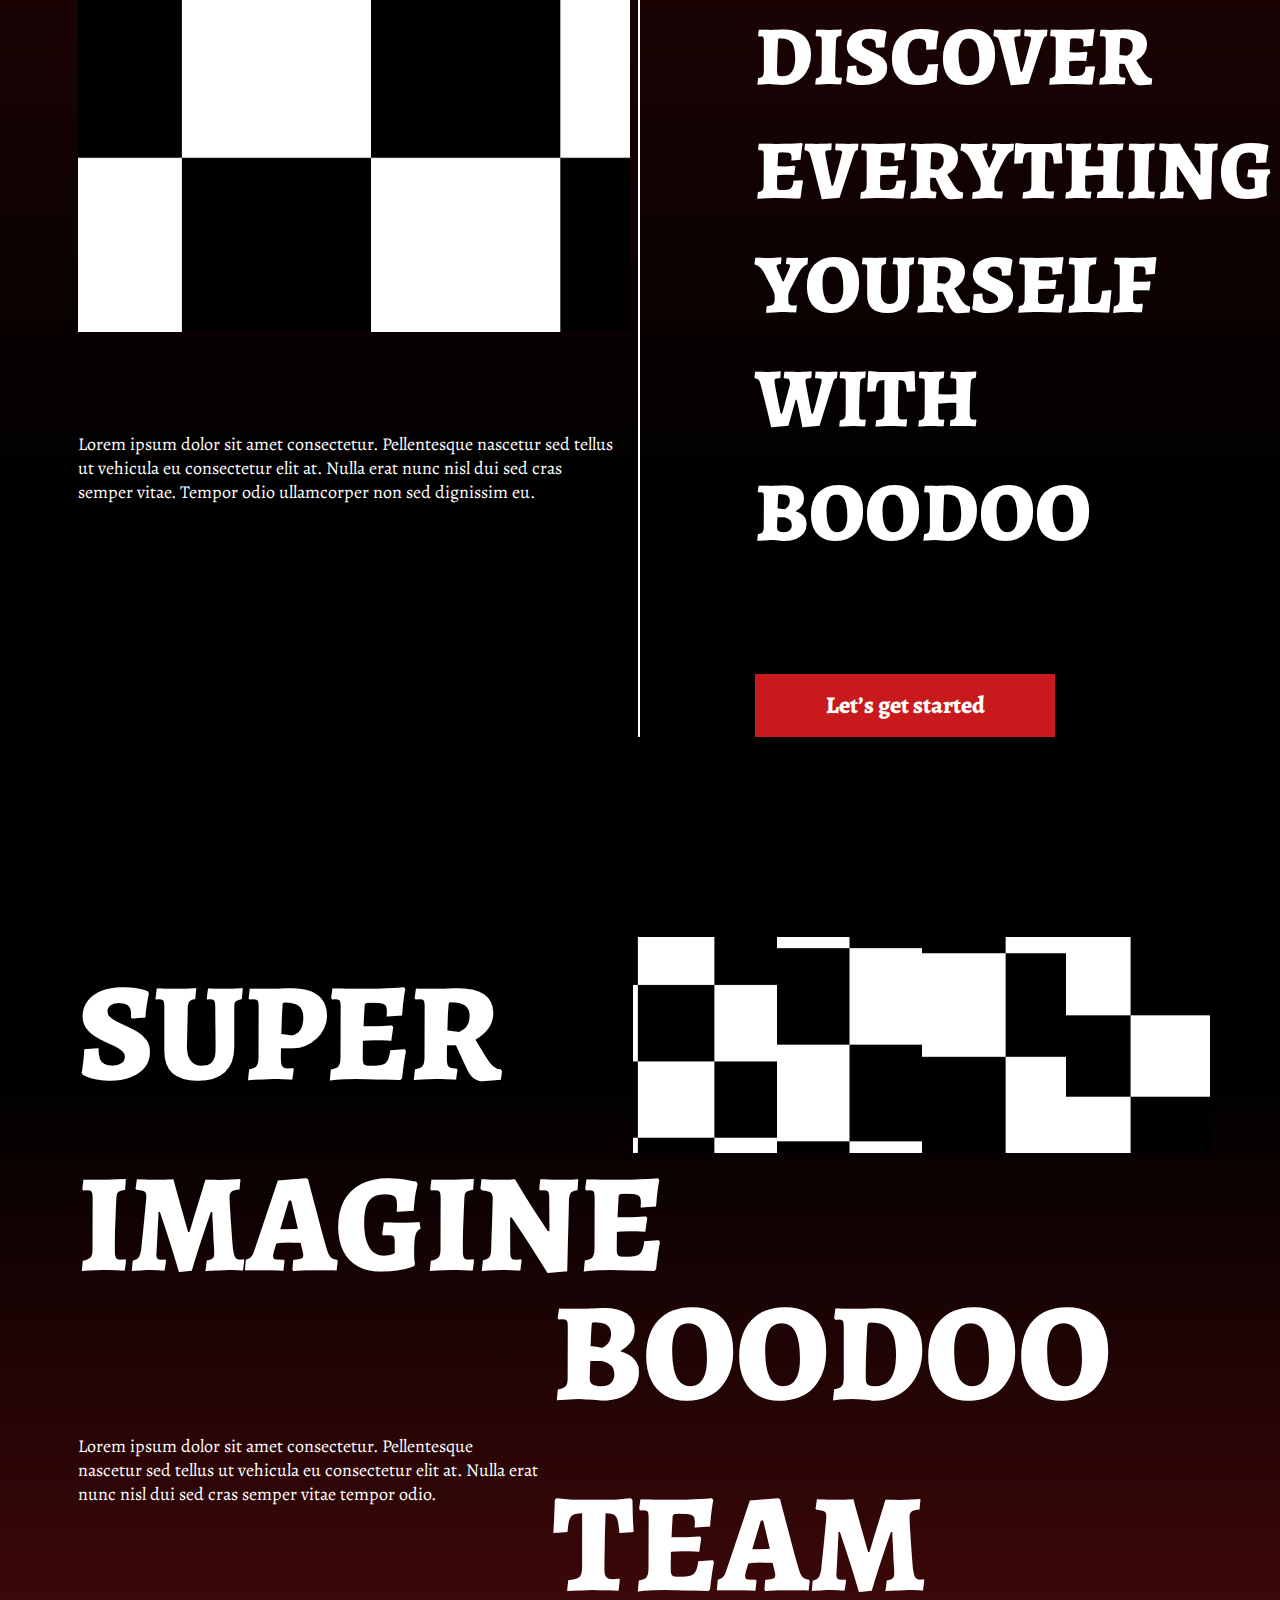
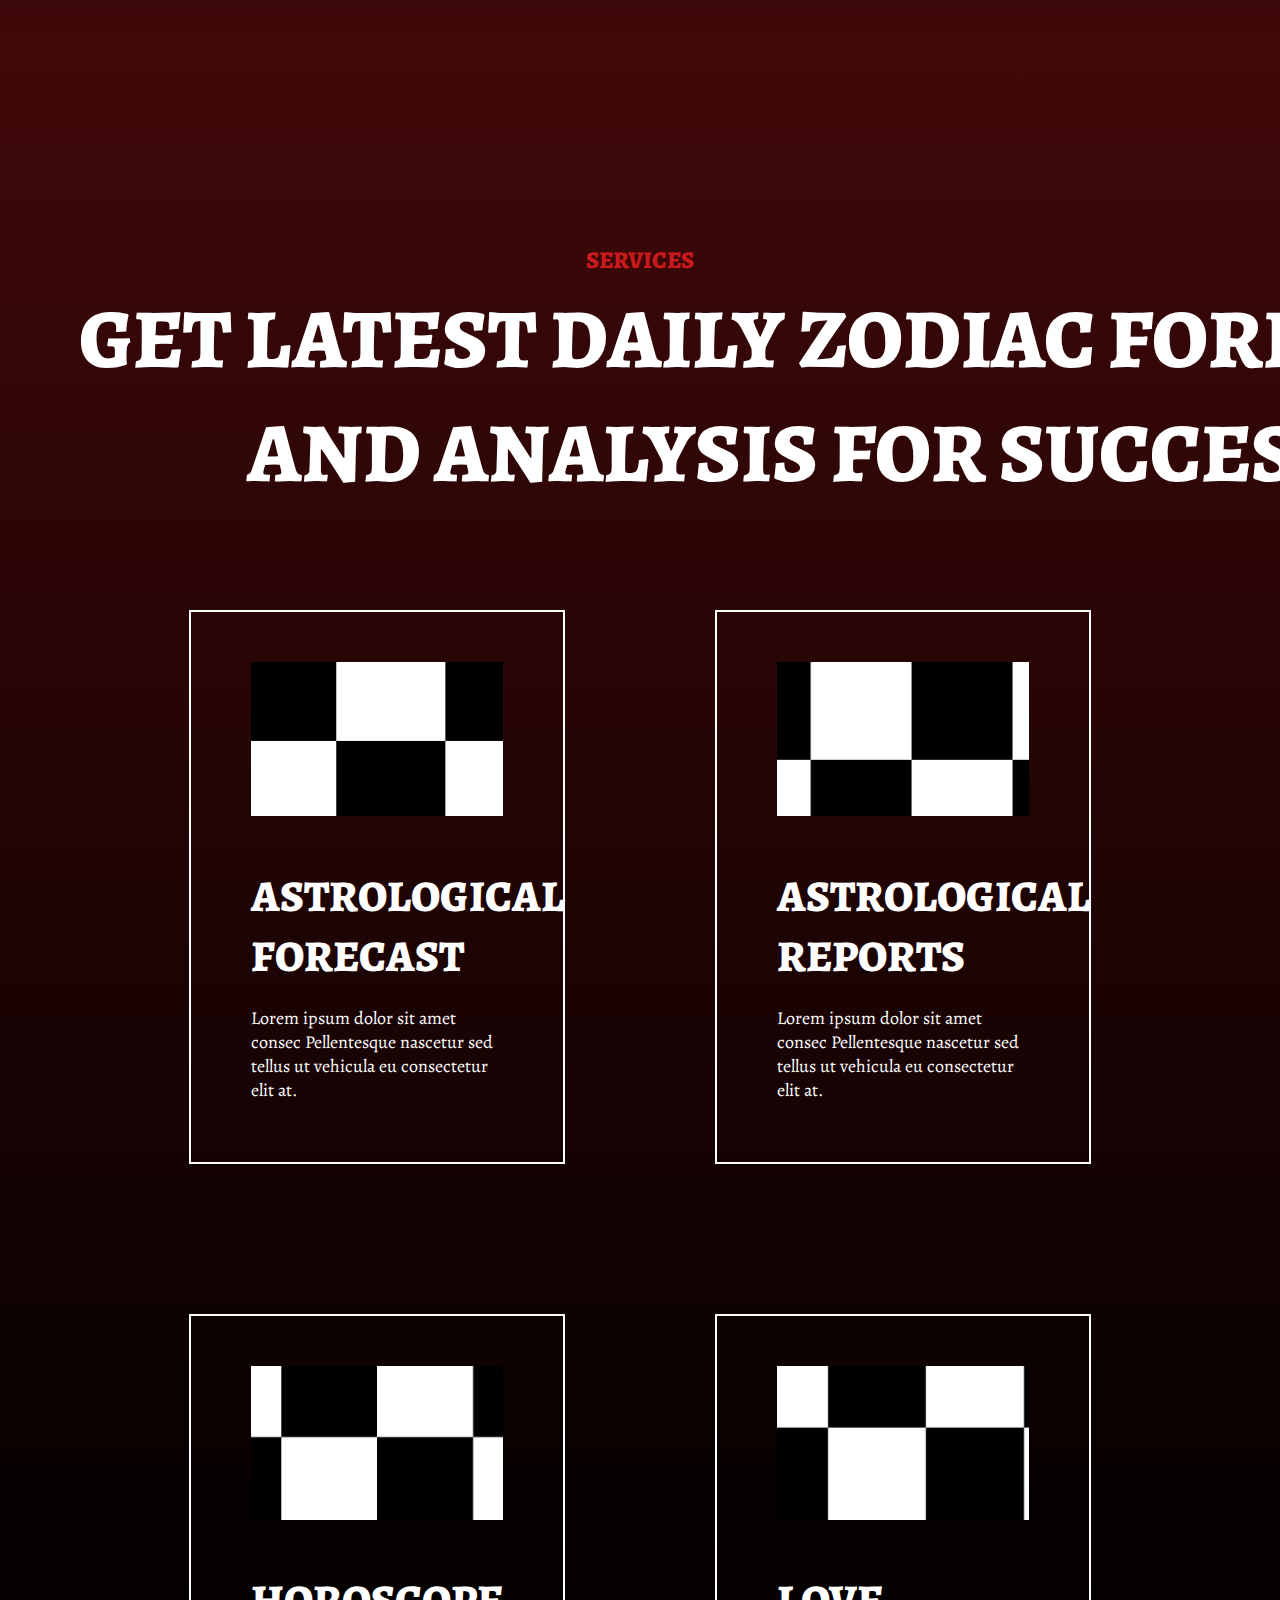
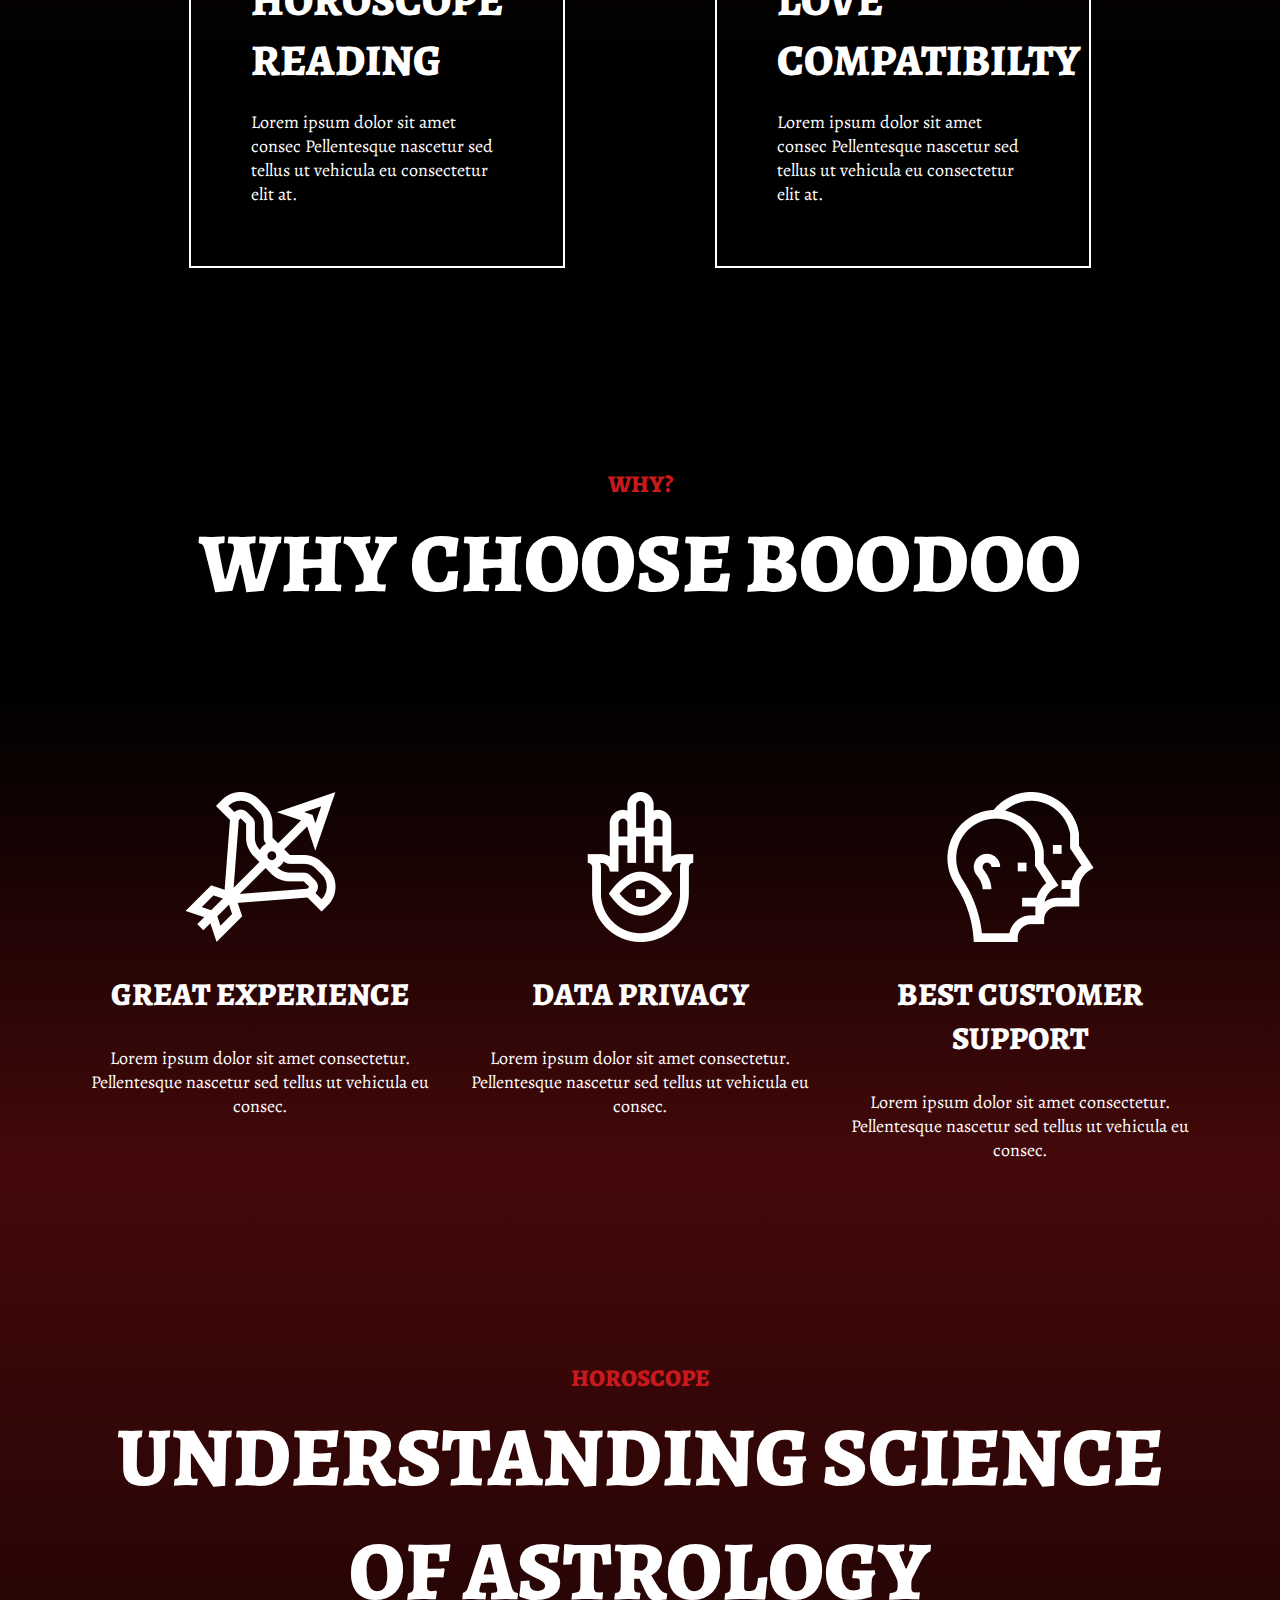
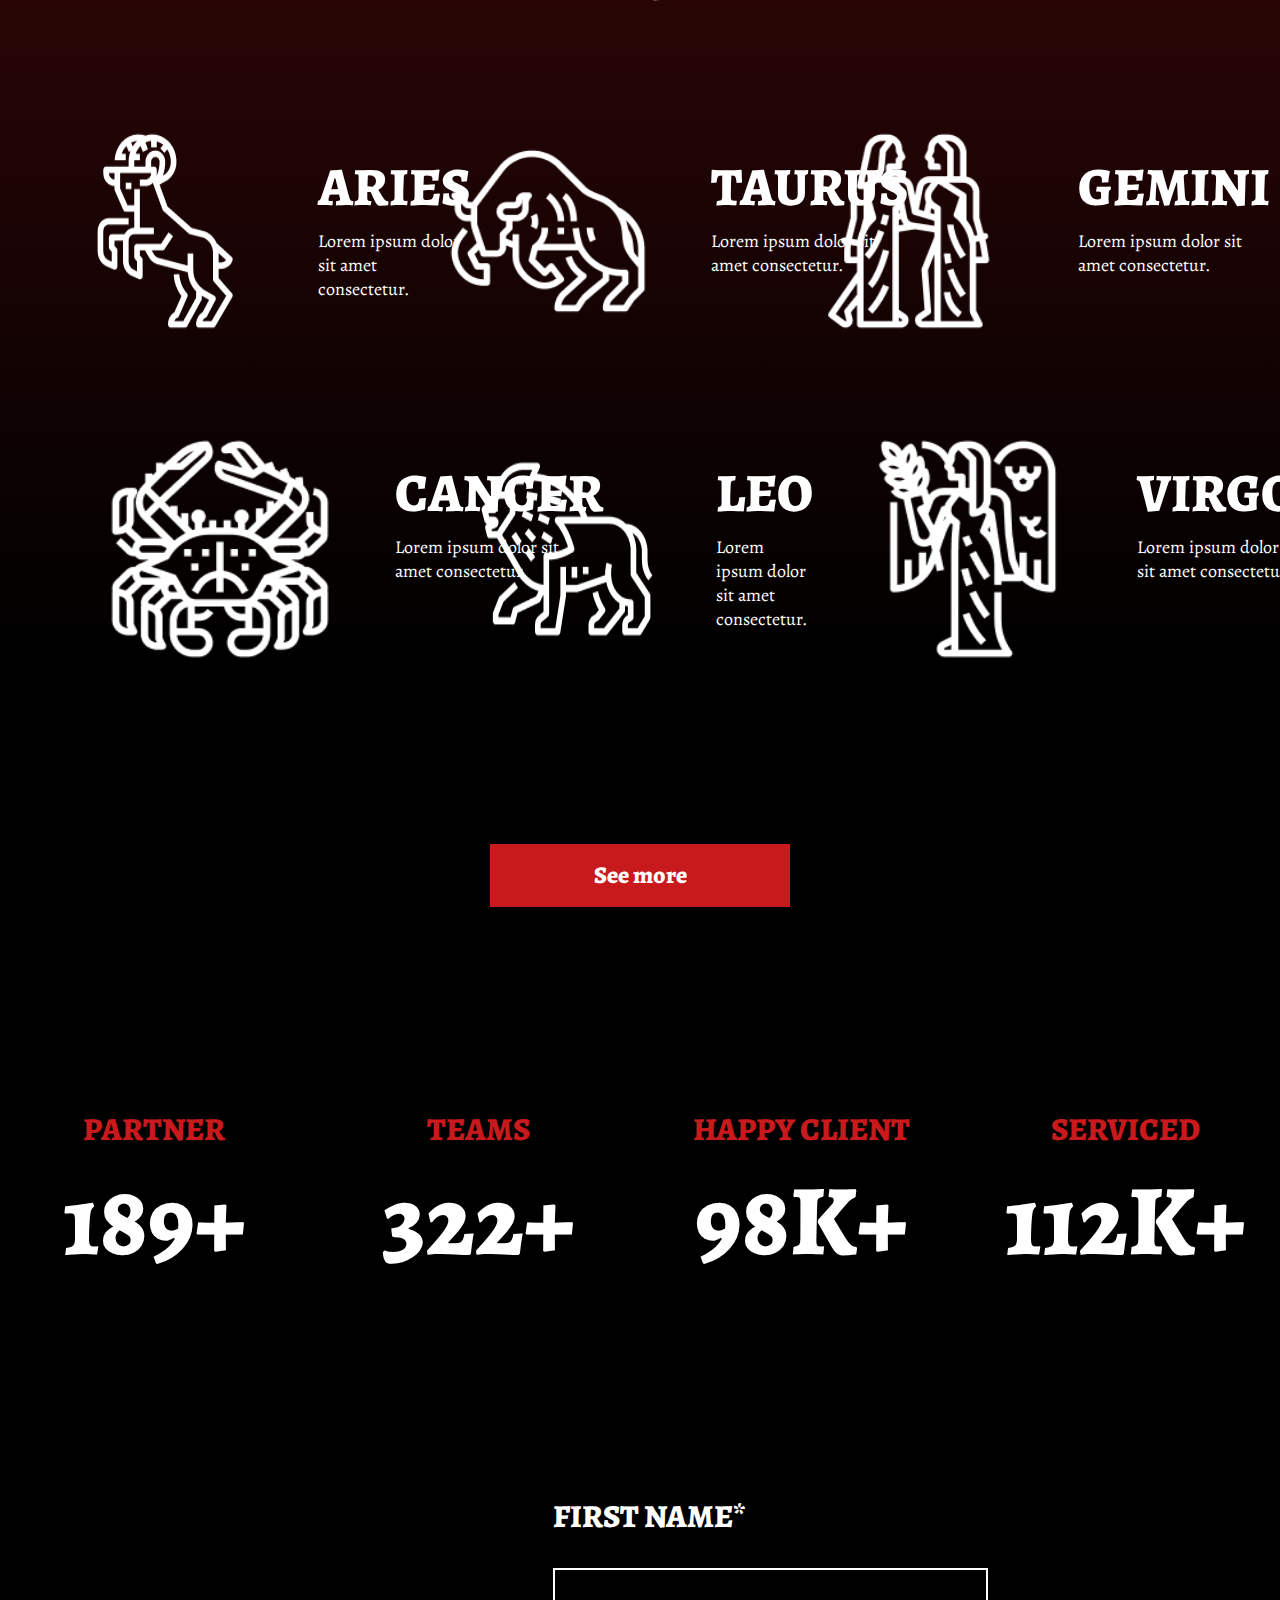
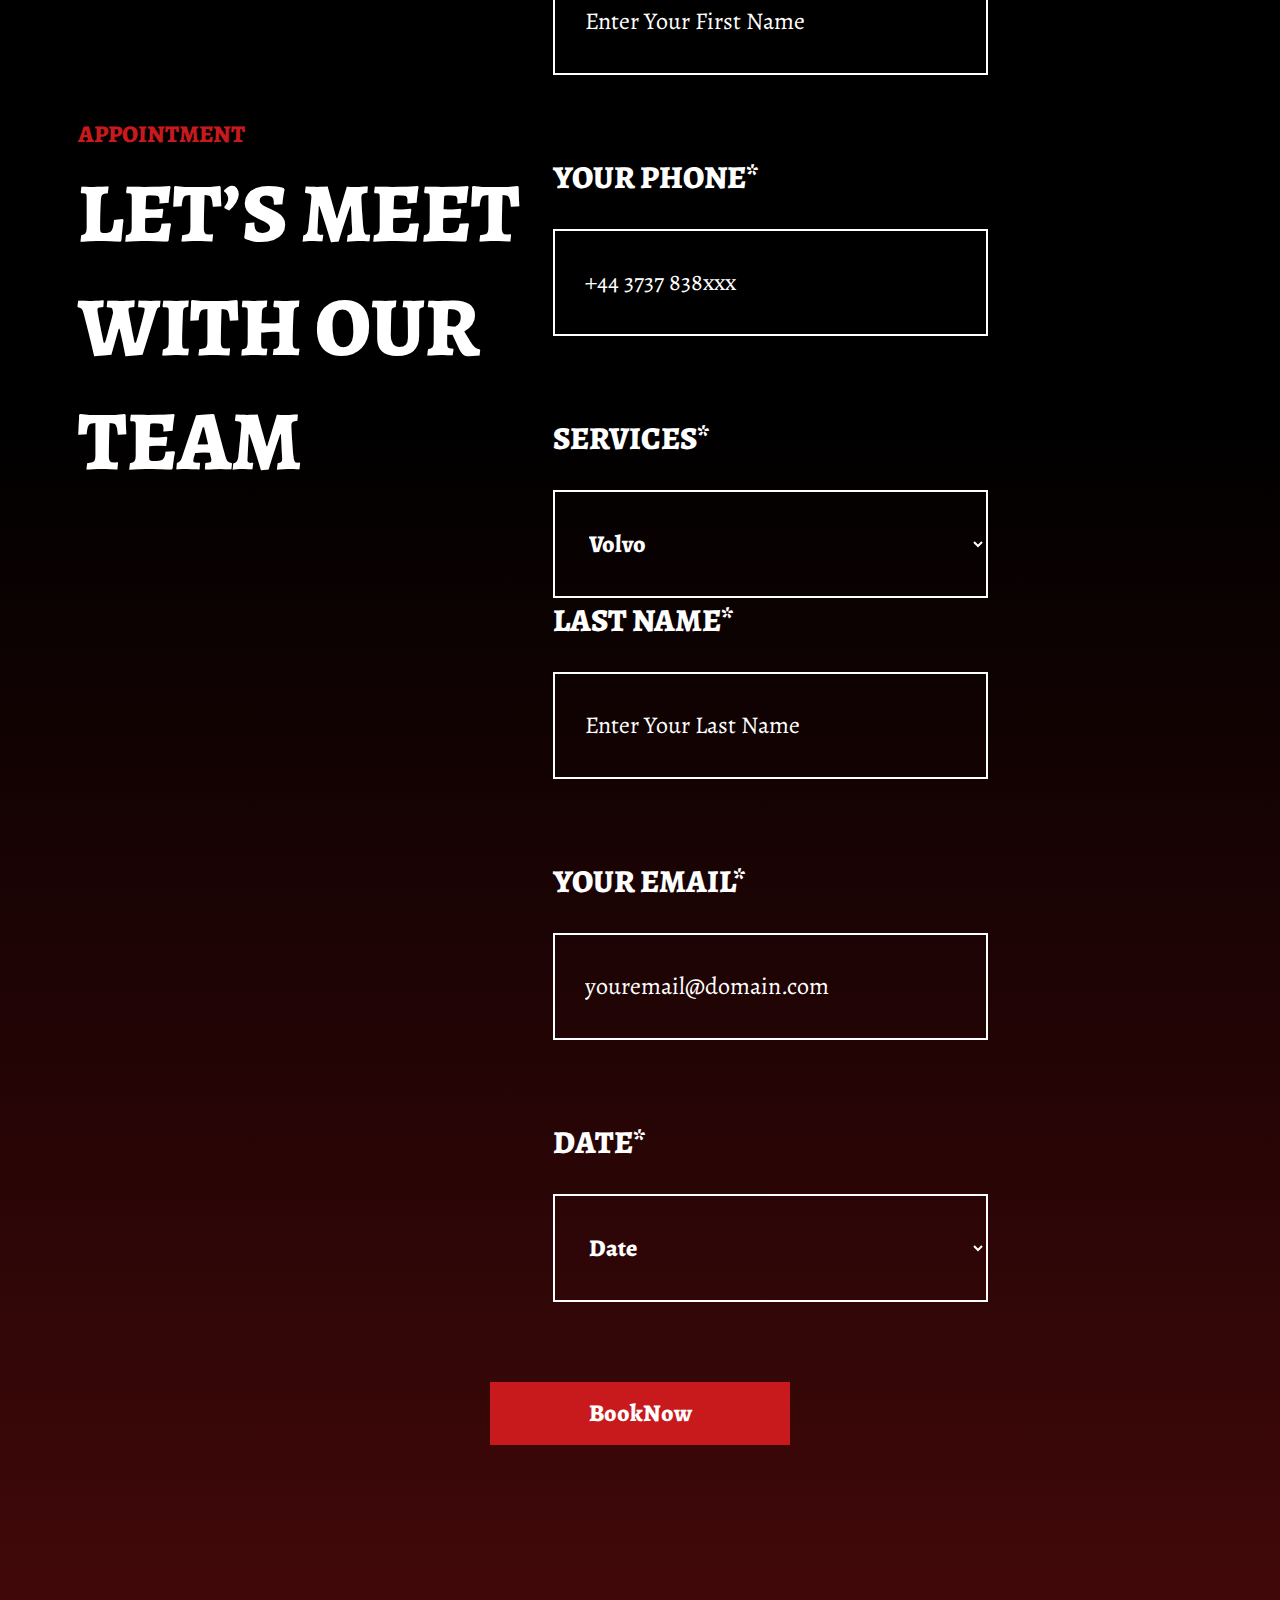
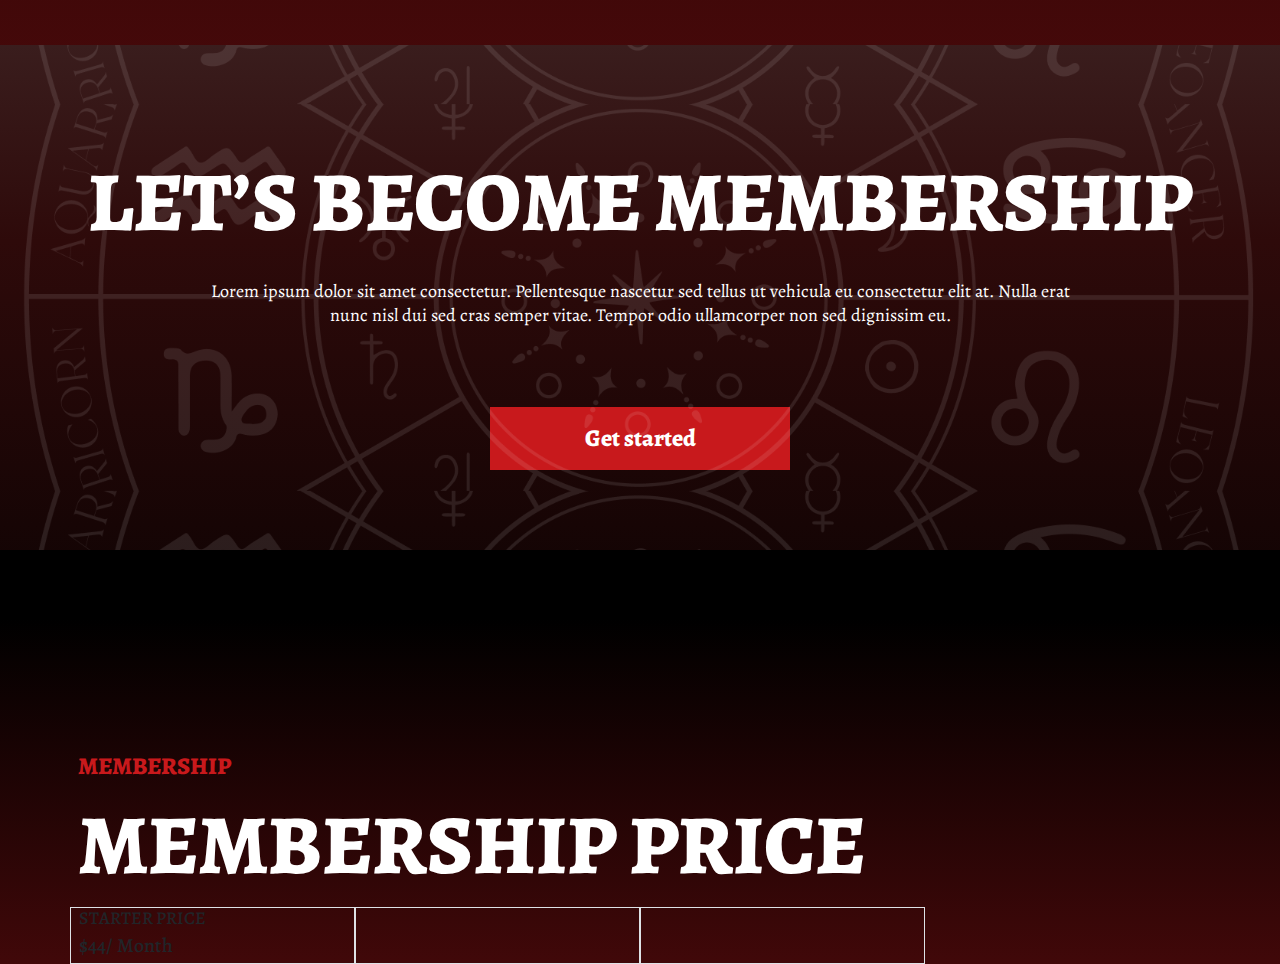
==== commit 83cd33ac: "boodoo" ====
--- a/boodoo-html/index.html
+++ b/boodoo-html/index.html
@@ -286,42 +286,32 @@
                                 <h3>YOUR PHONE*</h3>
                                 <input type="fname" value="+44 3737 838xxx">
                                 <h3>SERVICES*</h3>
-                                <div class="dropdown">
-                                    <button class="btn btn-secondary dropdown-toggle" type="button"
-                                        id="dropdownMenuButton1" data-bs-toggle="dropdown" aria-expanded="false">
-                                        Choose services
-                                    </button>
-                                    <ul class="dropdown-menu" aria-labelledby="dropdownMenuButton1">
-                                        <li><a class="dropdown-item" href="#">Action</a></li>
-                                        <li><a class="dropdown-item" href="#">Another action</a></li>
-                                        <li><a class="dropdown-item" href="#">Something else here</a></li>
-                                    </ul>
-                                </div>
-                            </div>
-                            <div class="appointment col-lg-5">
-                                <h3>LAST NAME*</h3>
-                                <input type="fname" value="Enter Your Last Name">
-                                <h3>YOUR EMAIL*</h3>
-                                <input type="fname" value="youremail@domain.com">
-                                <h3>DATE*</h3>
-                                <div class="dropdown">
-                                    <button class="btn btn-secondary dropdown-toggle" type="button"
-                                        id="dropdownMenuButton1" data-bs-toggle="dropdown" aria-expanded="false">
-                                        Choose Date
-                                    </button>
-                                    <ul class="dropdown-menu" aria-labelledby="dropdownMenuButton1">
-                                        <li><a class="dropdown-item" href="#">1</a></li>
-                                        <li><a class="dropdown-item" href="#">2</a></li>
-                                        <li><a class="dropdown-item" href="#">3</a></li>
-                                    </ul>
-                                </div>
-                            </div>
-                        </div>
-                    </div>
-                </div>
-                <div class="row justify-content-center">
-                    <a href="#" class="common-btn">BookNow</a>
-                </div>
+                            <select name="service" id="service">
+                                <option value="volvo">Volvo</option>
+                                <option value="saab">Saab</option>
+                                <option value="opel">Opel</option>
+                                <option value="audi">Audi</option>
+                            </select>
+                        </div>
+                        <div class="appointment col-lg-5">
+                            <h3>LAST NAME*</h3>
+                            <input type="fname" value="Enter Your Last Name">
+                            <h3>YOUR EMAIL*</h3>
+                            <input type="fname" value="youremail@domain.com">
+                            <h3>DATE*</h3>
+                        <select name="date" id="date">
+                            <option value="1">Date</option>
+                            <option value="2">2</option>
+                            <option value="3">3</option>
+                            <option value="4">4</option>
+                        </select>
+                    </div>
+                </div>
+            </div>
+            </div>
+            <div class="row justify-content-center">
+                <a href="#" class="common-btn">BookNow</a>
+            </div>
             </div>
         </section>
         <section id="lets">
@@ -335,6 +325,20 @@
                 </div>
             </div>
         </section>
+        <section id="membership">
+            <div class="container">
+                <h6 class="main-title">Membership</h6>
+                <h2 class="sub-title">Membership Price</h2>
+                <div class="member row">
+                    <div class="col-lg-3 border">
+                        <h3>STARTER PRICE</h3>
+                        <h2>$44/ <span>Month</span></h2>
+                    </div>
+                    <div class="col-lg-3 border"></div>
+                    <div class="col-lg-3 border"></div>
+                </div>
+            </div>
+        </section>
 
     </main>
     <footer>
--- a/boodoo-html/assets/css/style.css
+++ b/boodoo-html/assets/css/style.css
@@ -254,7 +254,7 @@
 /************************why*****************************/
 #why {
     background: linear-gradient(180deg, #000000 36.84%, #C8191C 223.16%);
-    padding-top: 20rem;
+    padding-top: 5rem;
 }
 
 #why .main-title {
@@ -391,8 +391,8 @@
 
 input {
     margin-bottom: 8rem;
-    max-width: 43.5rem;
-    padding: 3.3rem 18.6rem 3.3rem 3rem;
+    width: 43.5rem;
+    padding: 3.5rem 3rem;
     font-weight: 400;
     font-size: 24px;
     line-height: 33px;
@@ -402,10 +402,11 @@
     outline: none;
 }
 
-.appointment .btn {
-    max-width: 43.5rem;
-    padding: 3.3rem 22rem 3.3rem 3rem;
-    font-weight: 400;
+
+select {
+    width: 43.5rem;
+    padding: 3.5rem 3rem;
+    font-weight: 700;
     font-size: 24px;
     line-height: 33px;
     color: #FFFFFF;
@@ -415,10 +416,7 @@
     border-radius: 0;
 }
 
-.btn-secondary:hover {
-    background-color: #00000000;
-    border: 2px solid #FFFFFF;
-}
+
 
 .common-btn {
     margin-top: 8rem;
@@ -442,12 +440,14 @@
     width: 100%;
     height: 100%;
     background-size: 100% auto;
-    background-position: center center
-}
-#lets .sub-title{
+    background-position: center center;
+}
+
+#lets .sub-title {
     text-align: center;
     margin-bottom: 2rem;
 }
+
 #lets p {
     margin: 0 auto;
     max-width: 89.8rem;
@@ -457,9 +457,16 @@
     text-align: center;
     color: #FFFFFF;
 }
-#lets .botton{
+
+#lets .botton {
     margin-top: 6.5rem;
     margin: 0 auto;
+}
+
+/***********************membership******************************/
+#membership {
+    padding-top: 20rem;
+    background: linear-gradient(180deg, #000000 16.49%, #C8191C 274.79%);
 }
 
 
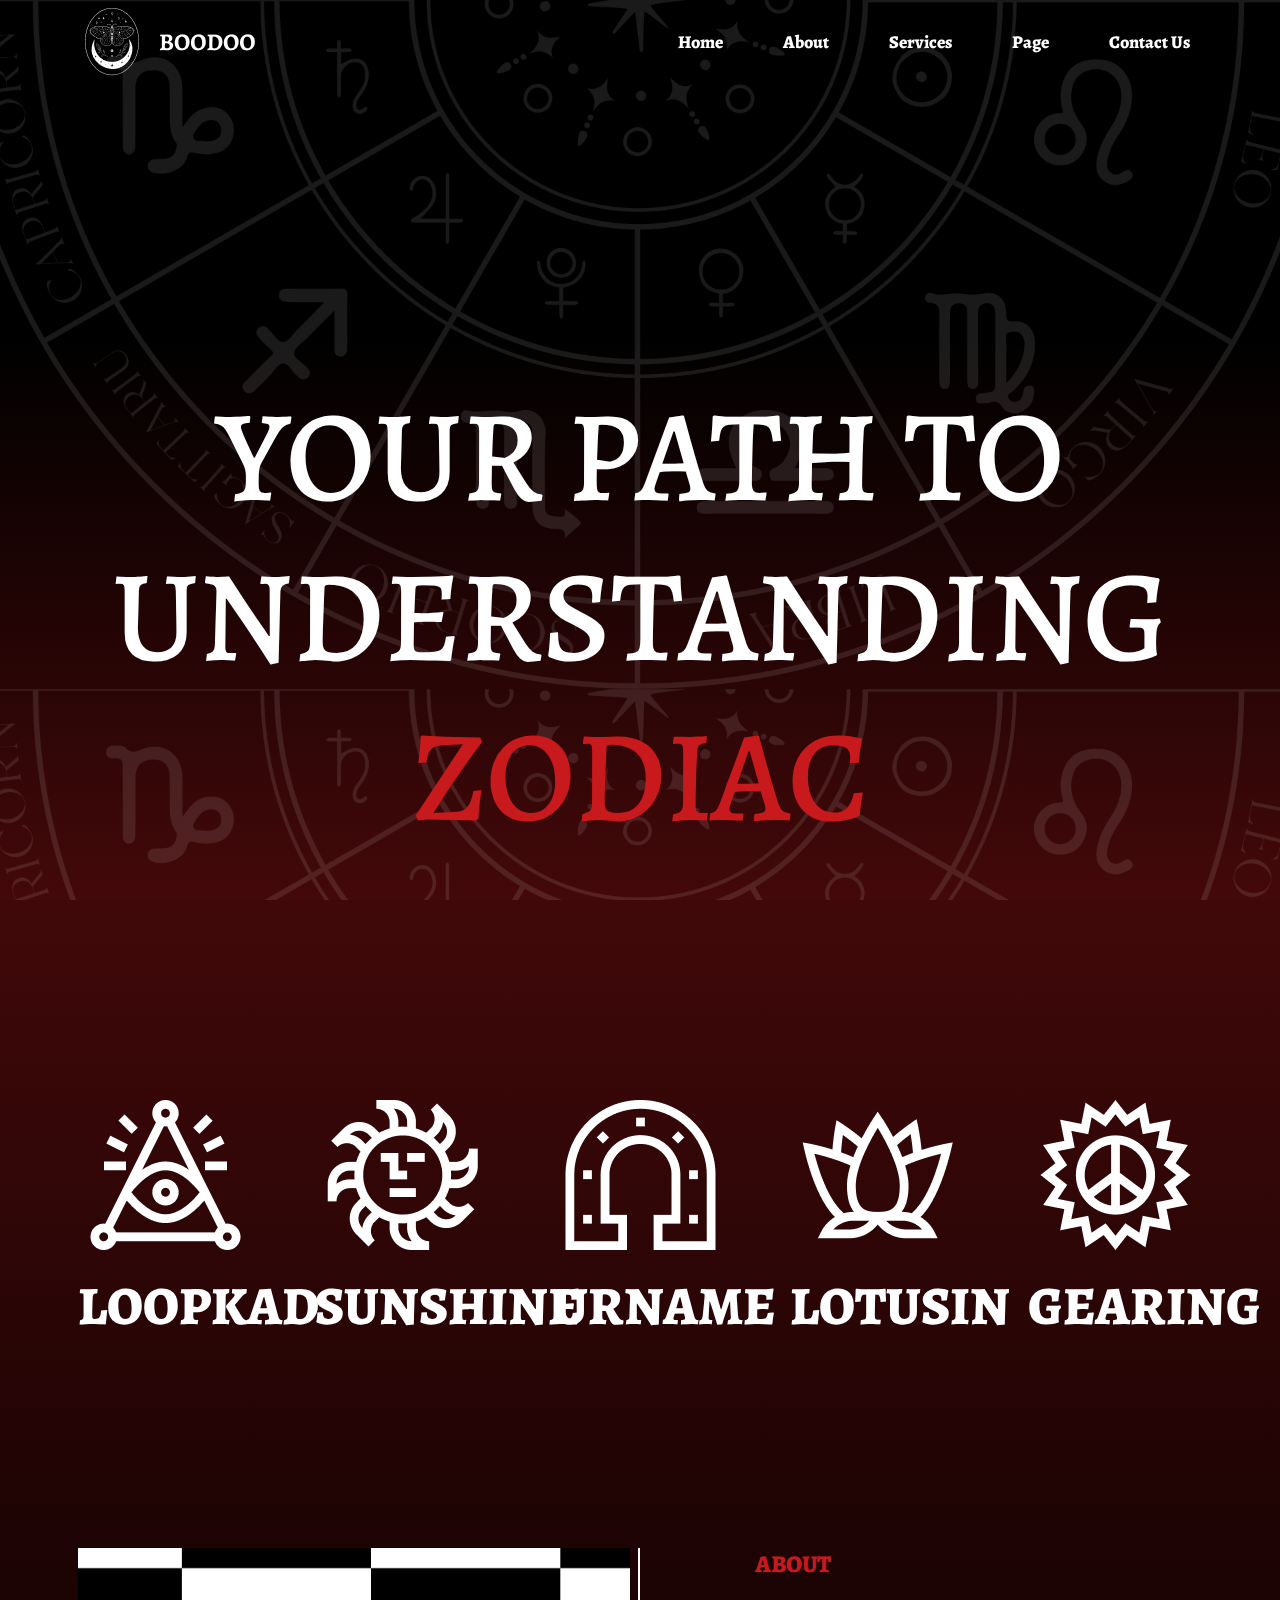
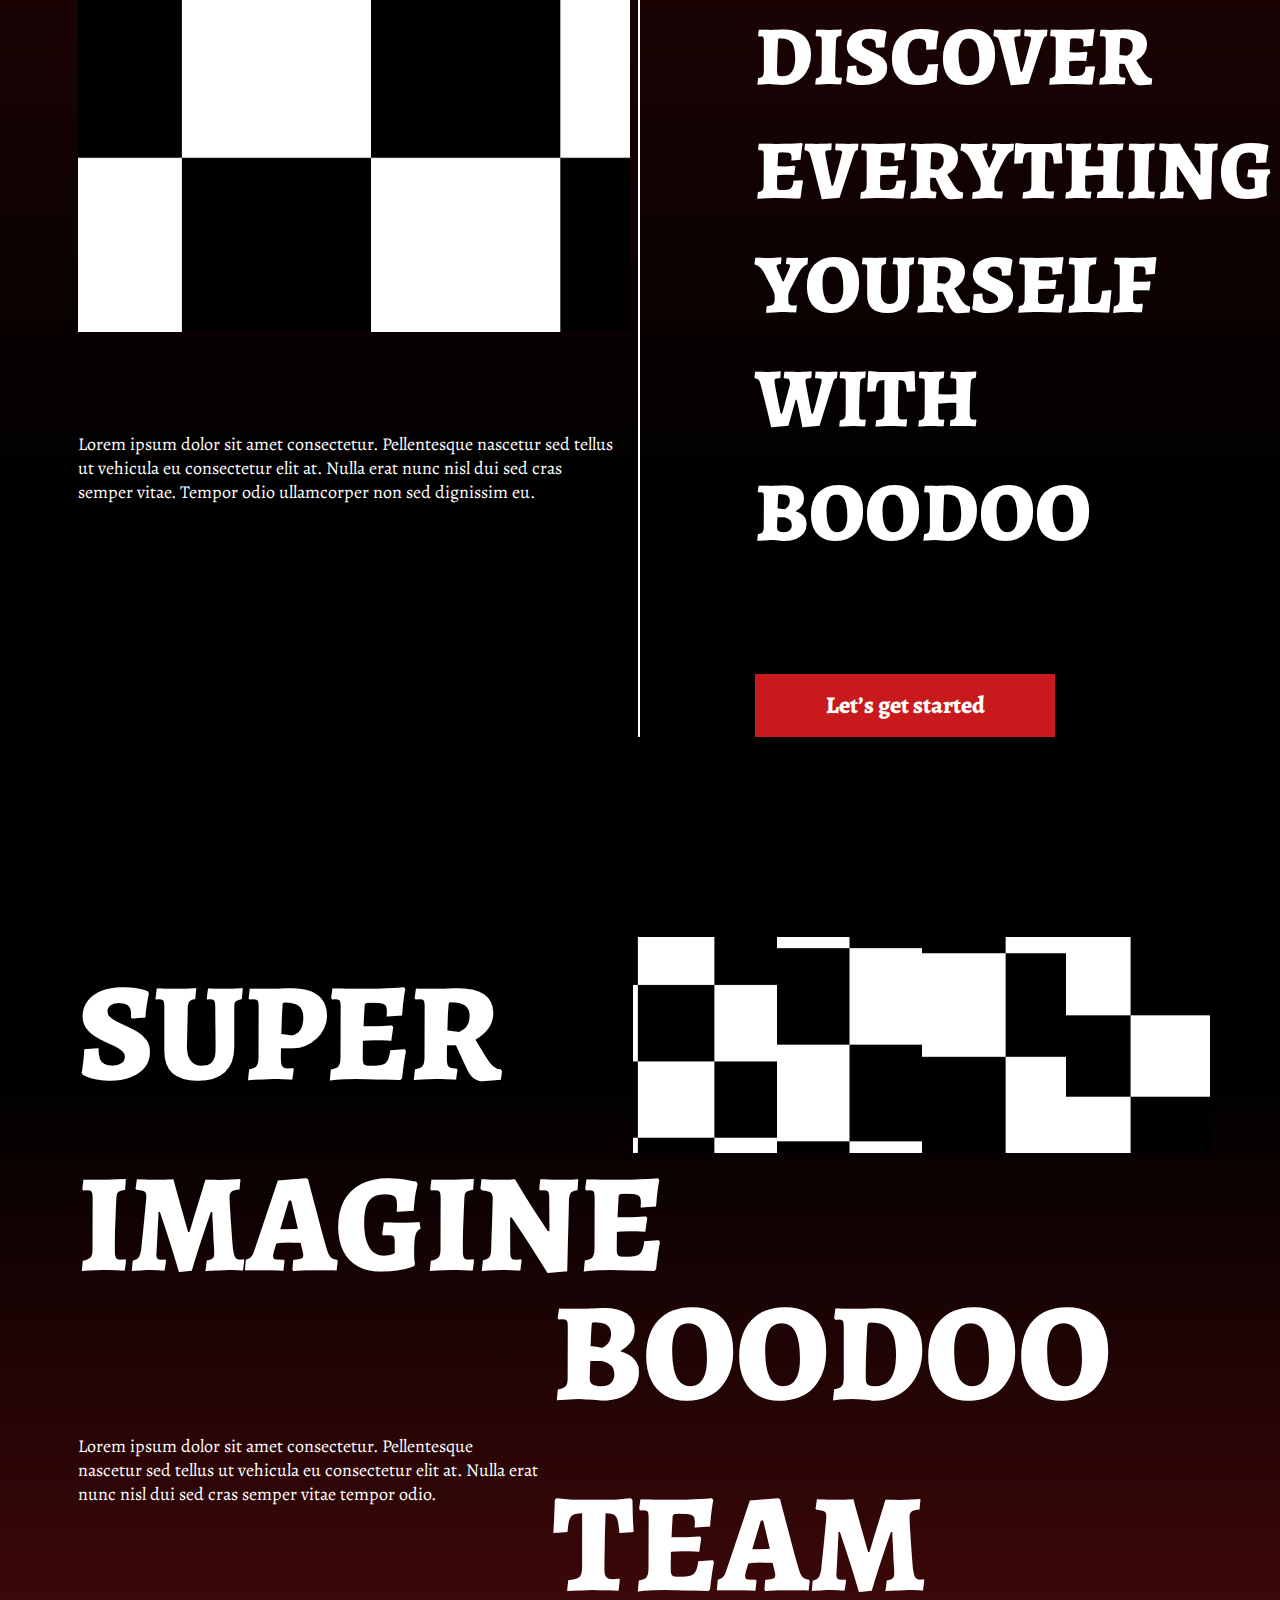
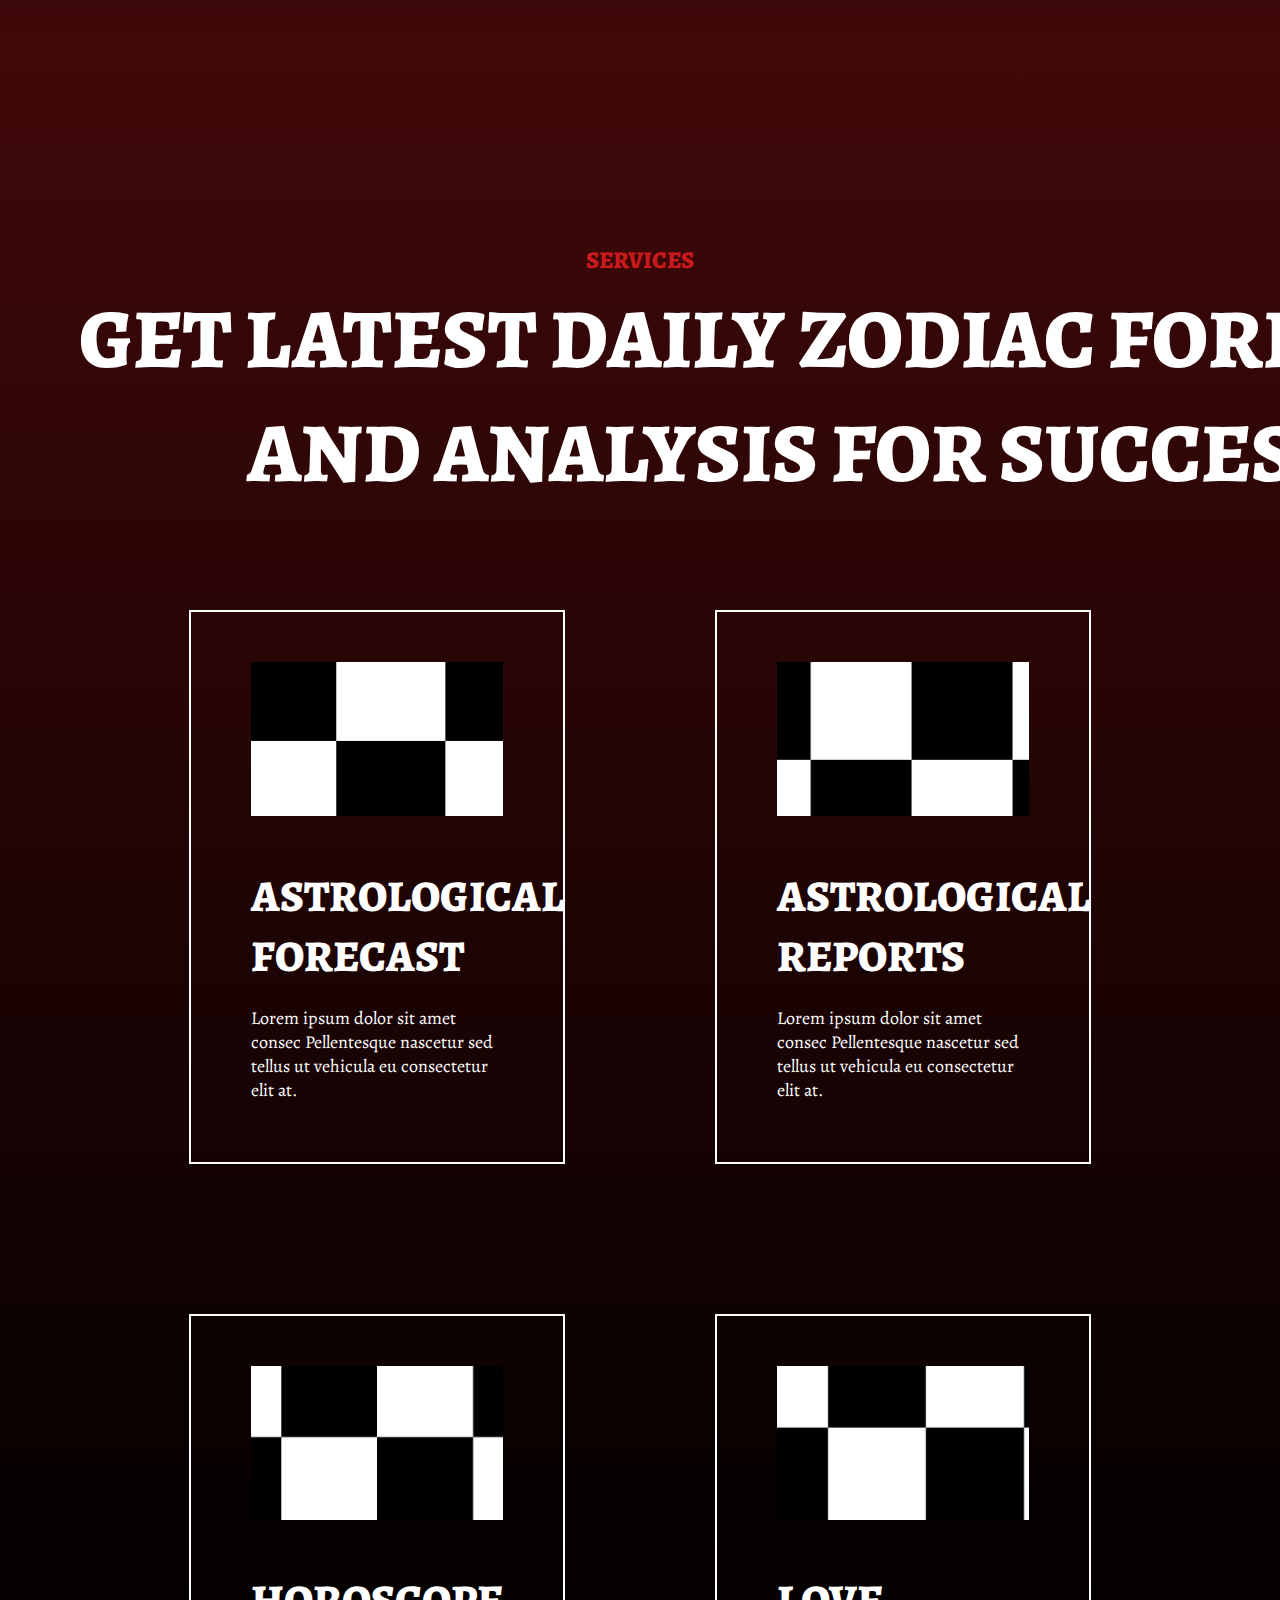
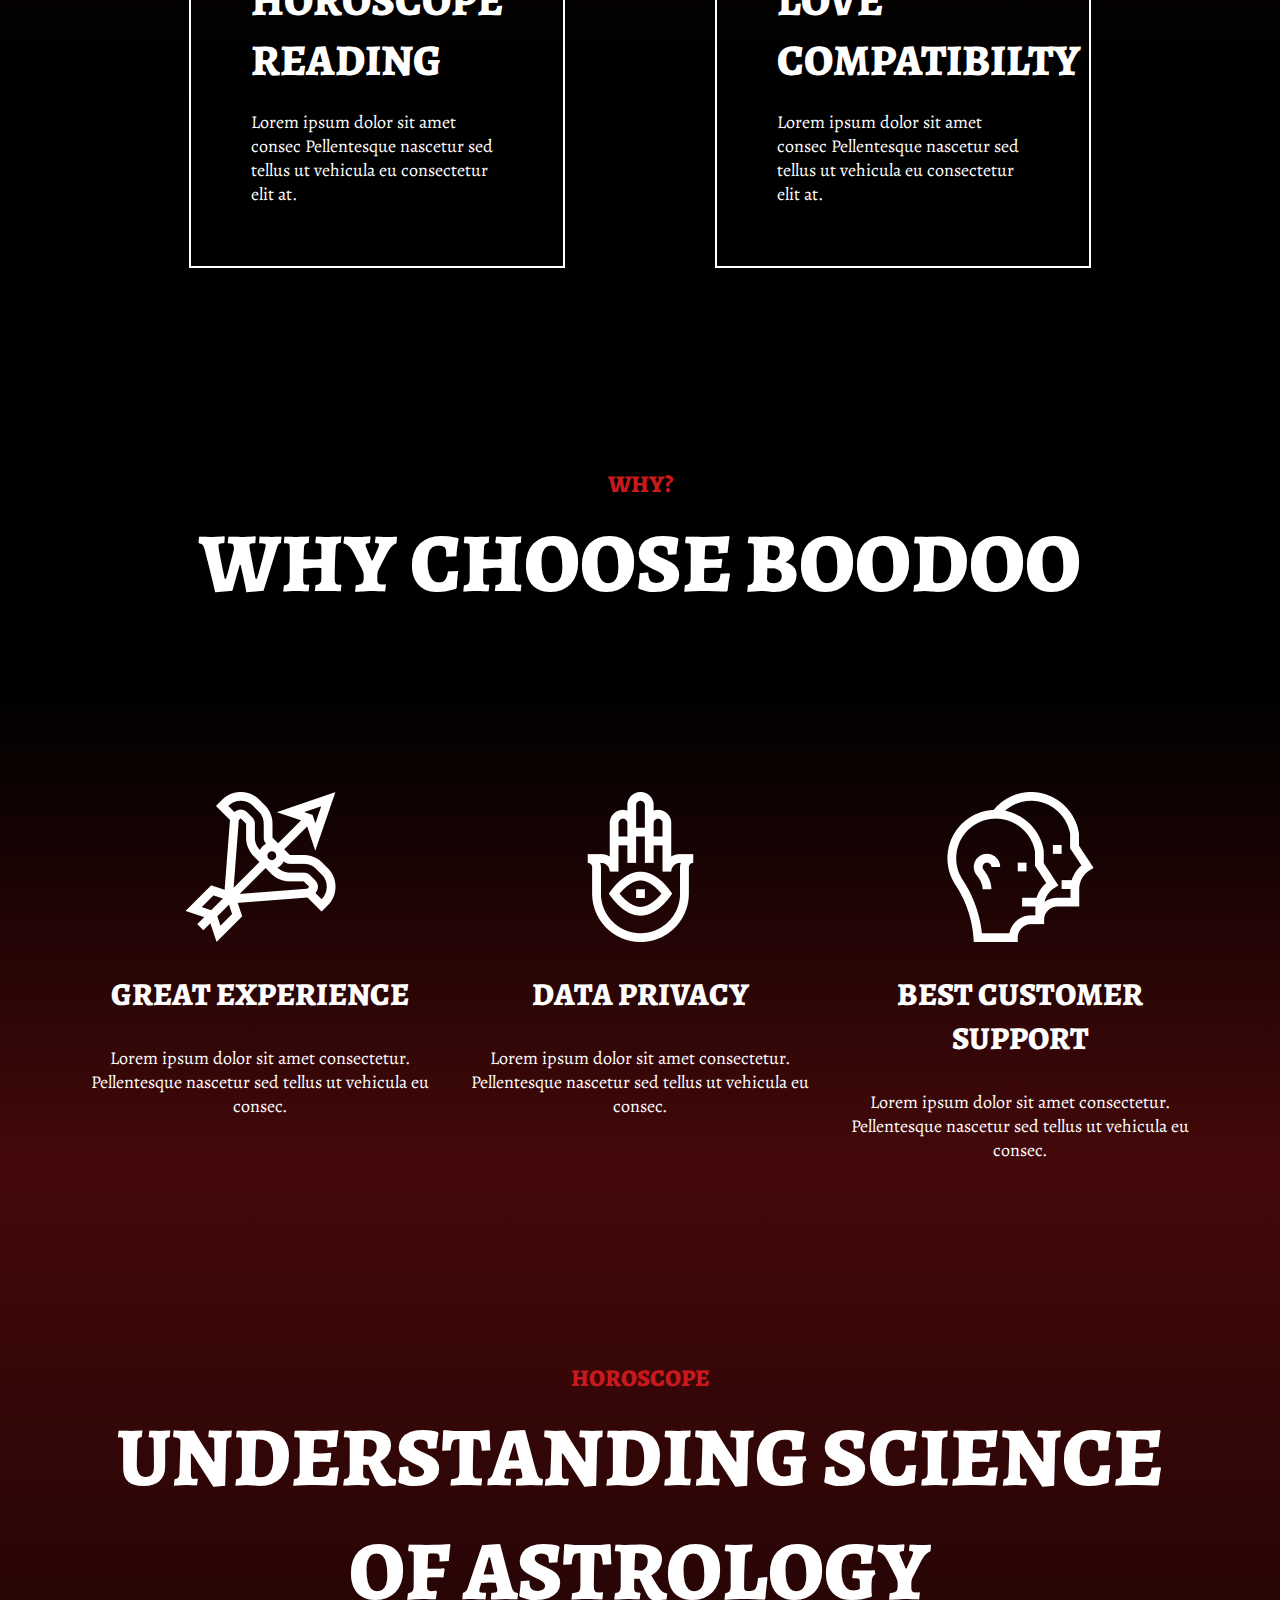
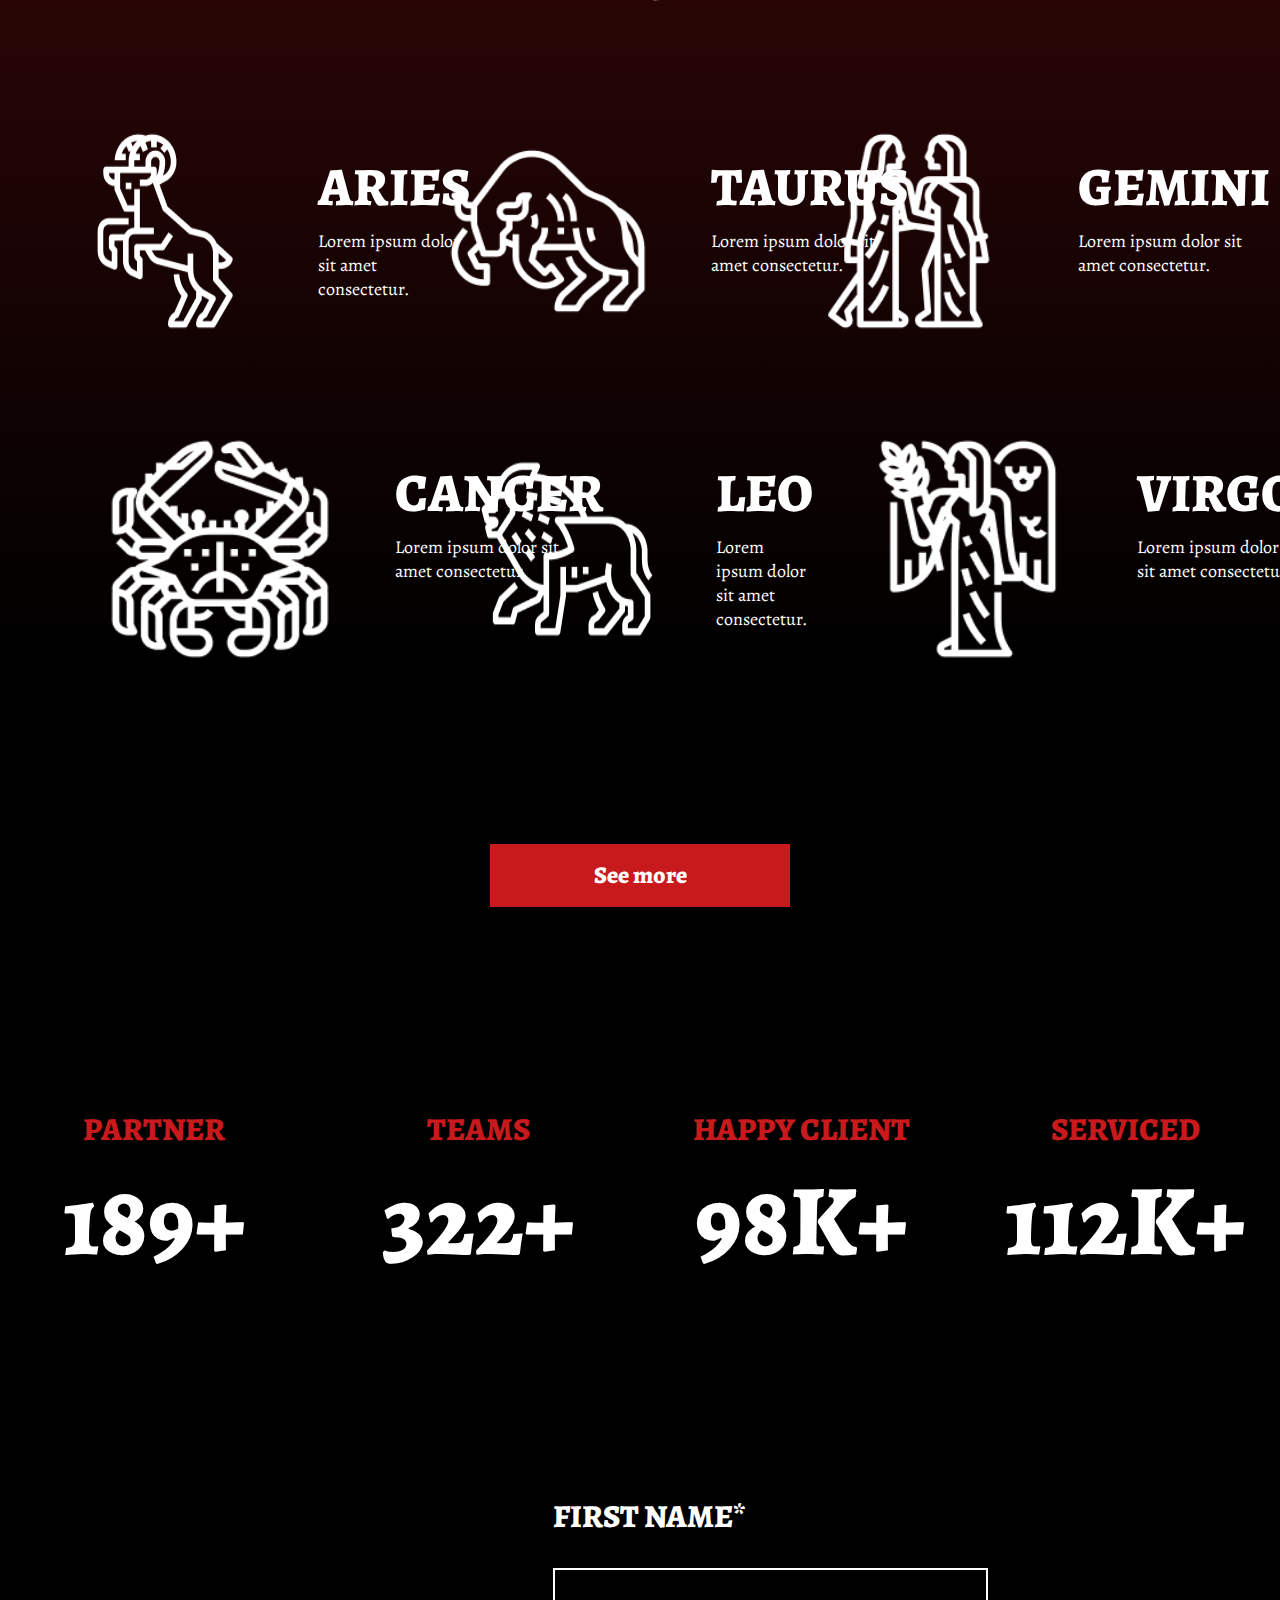
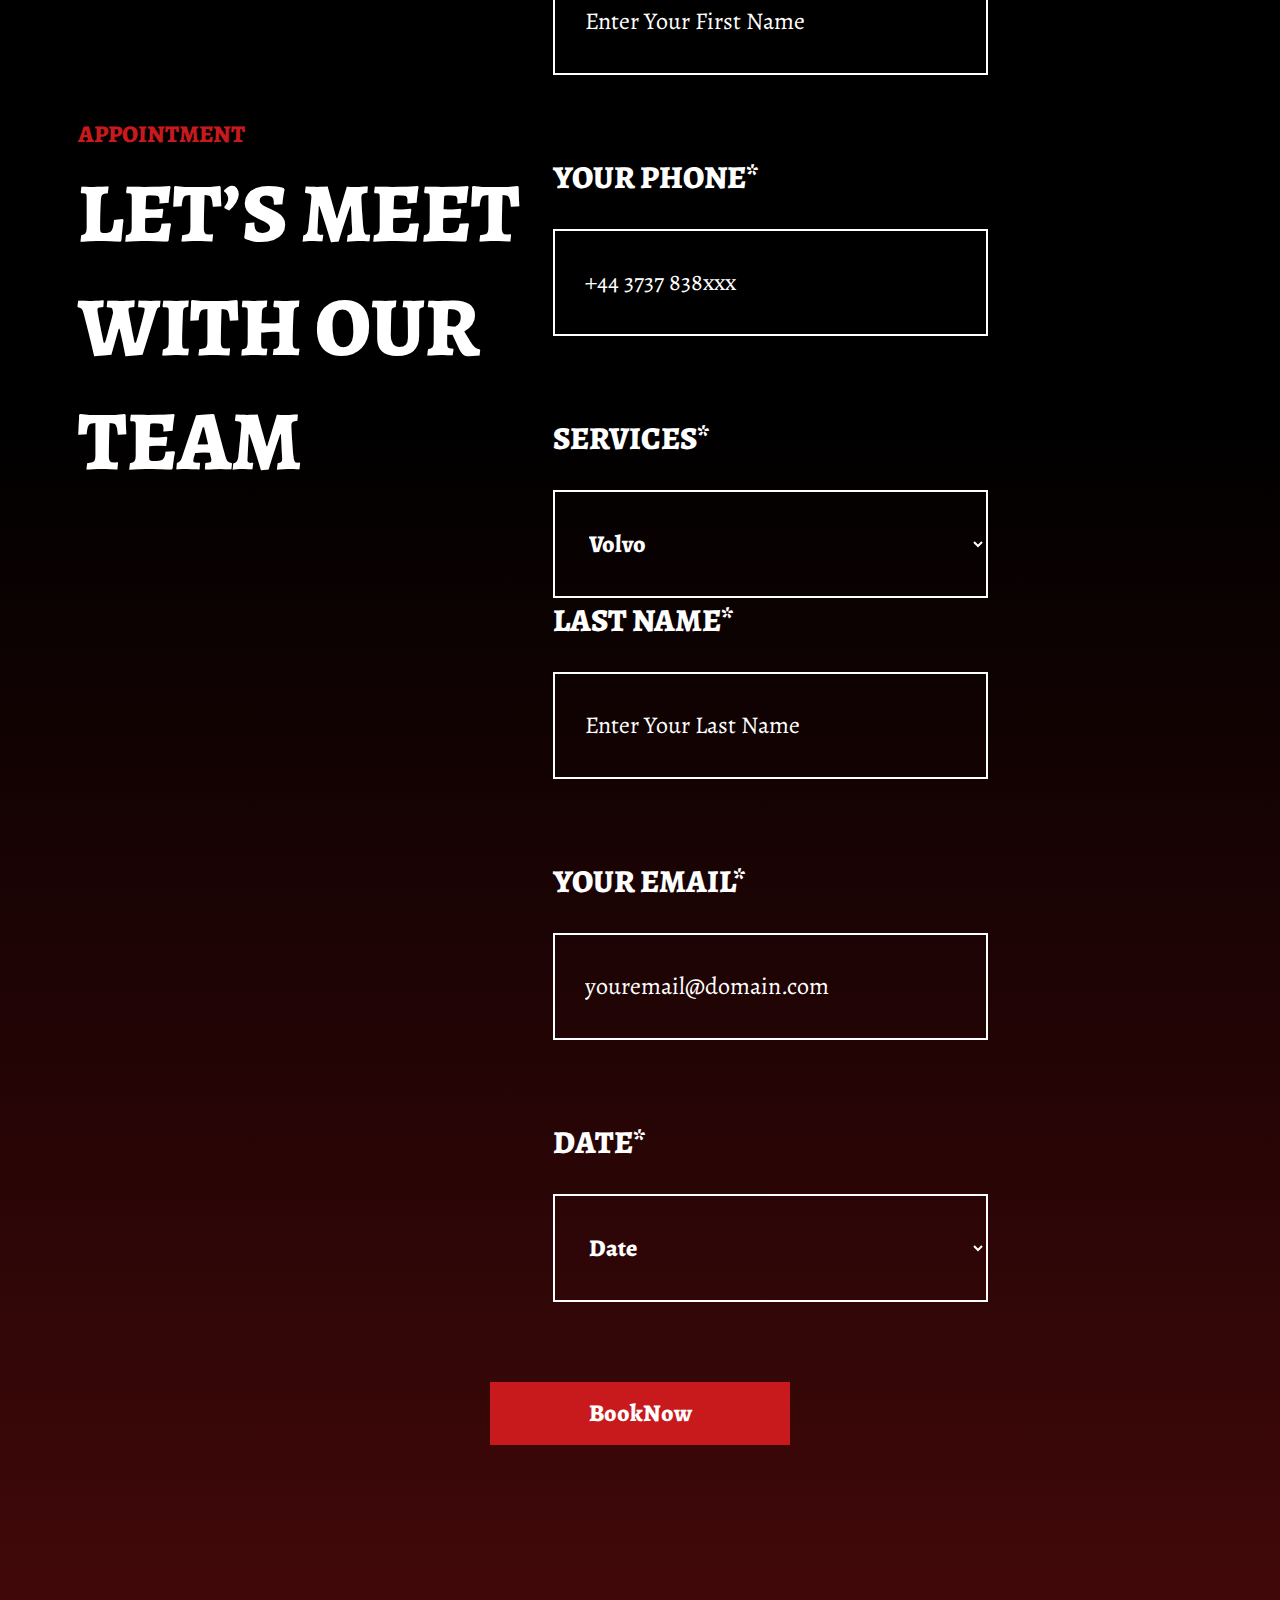
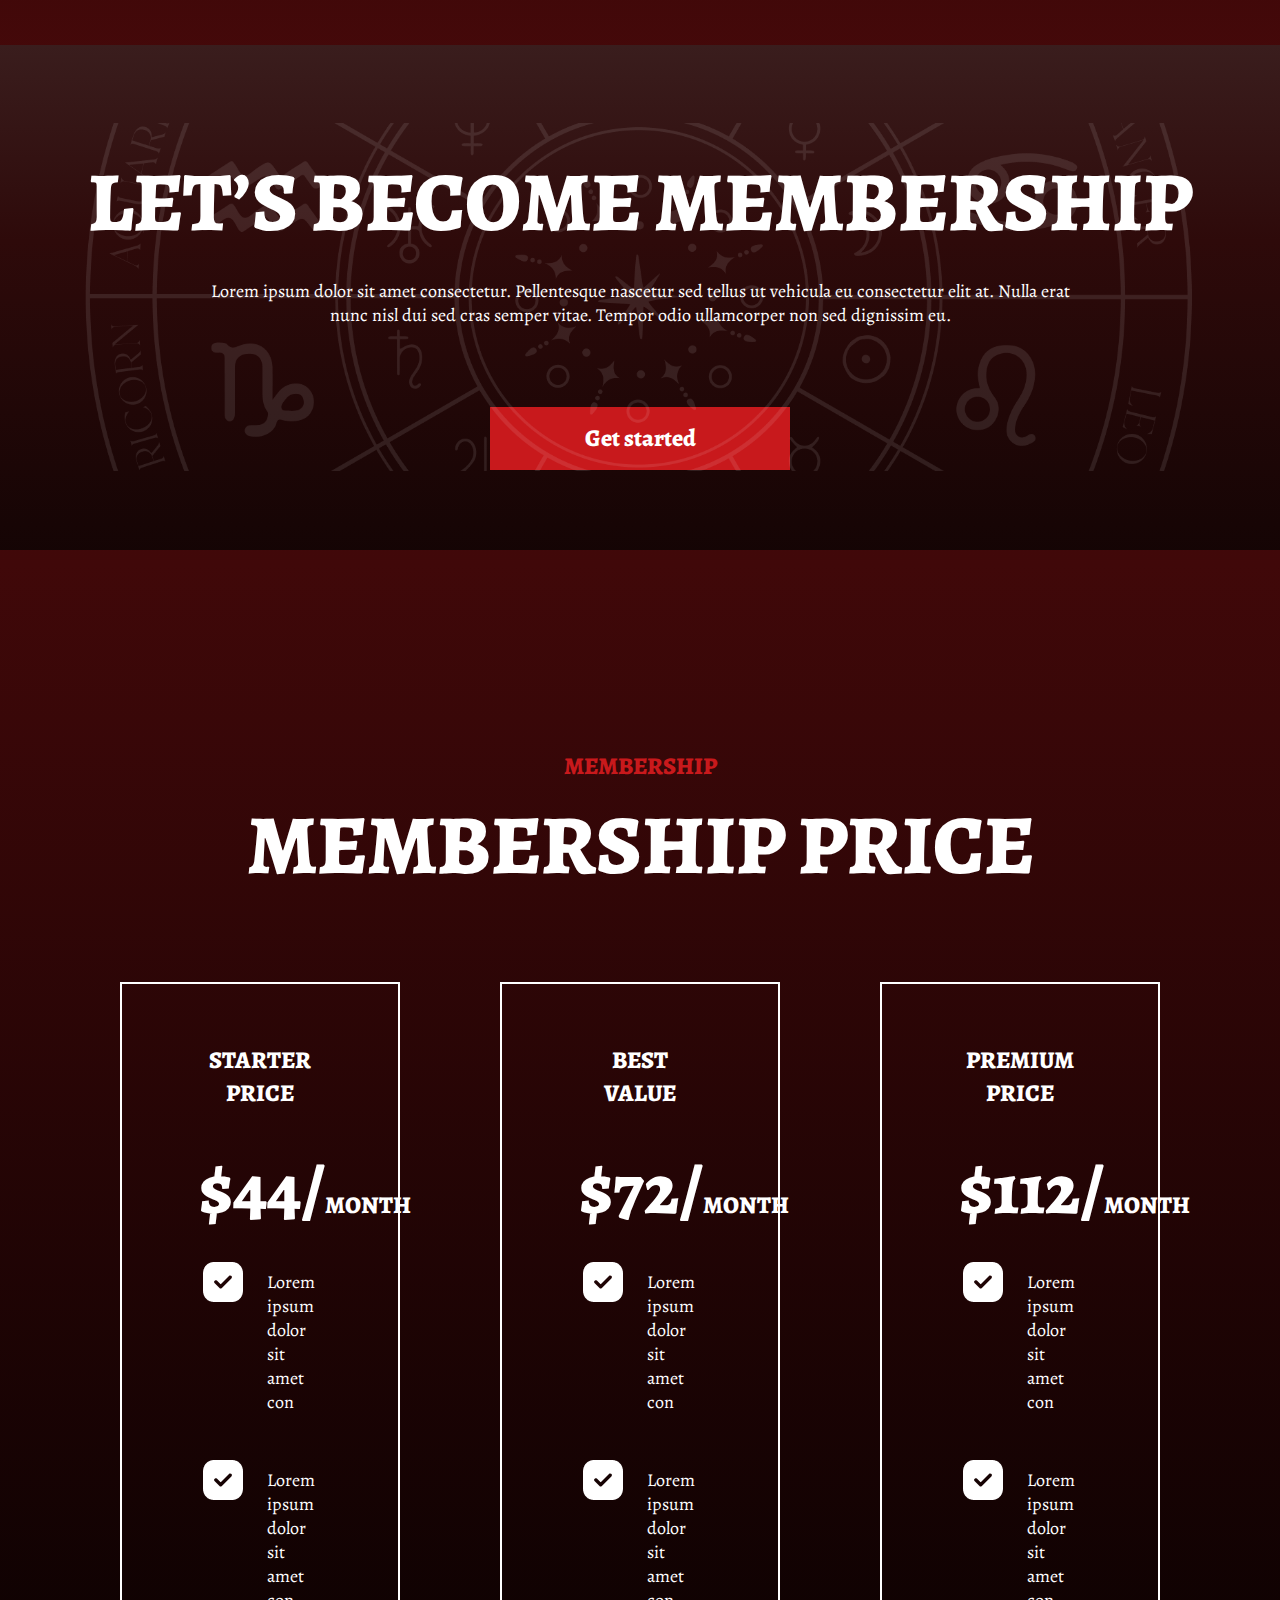
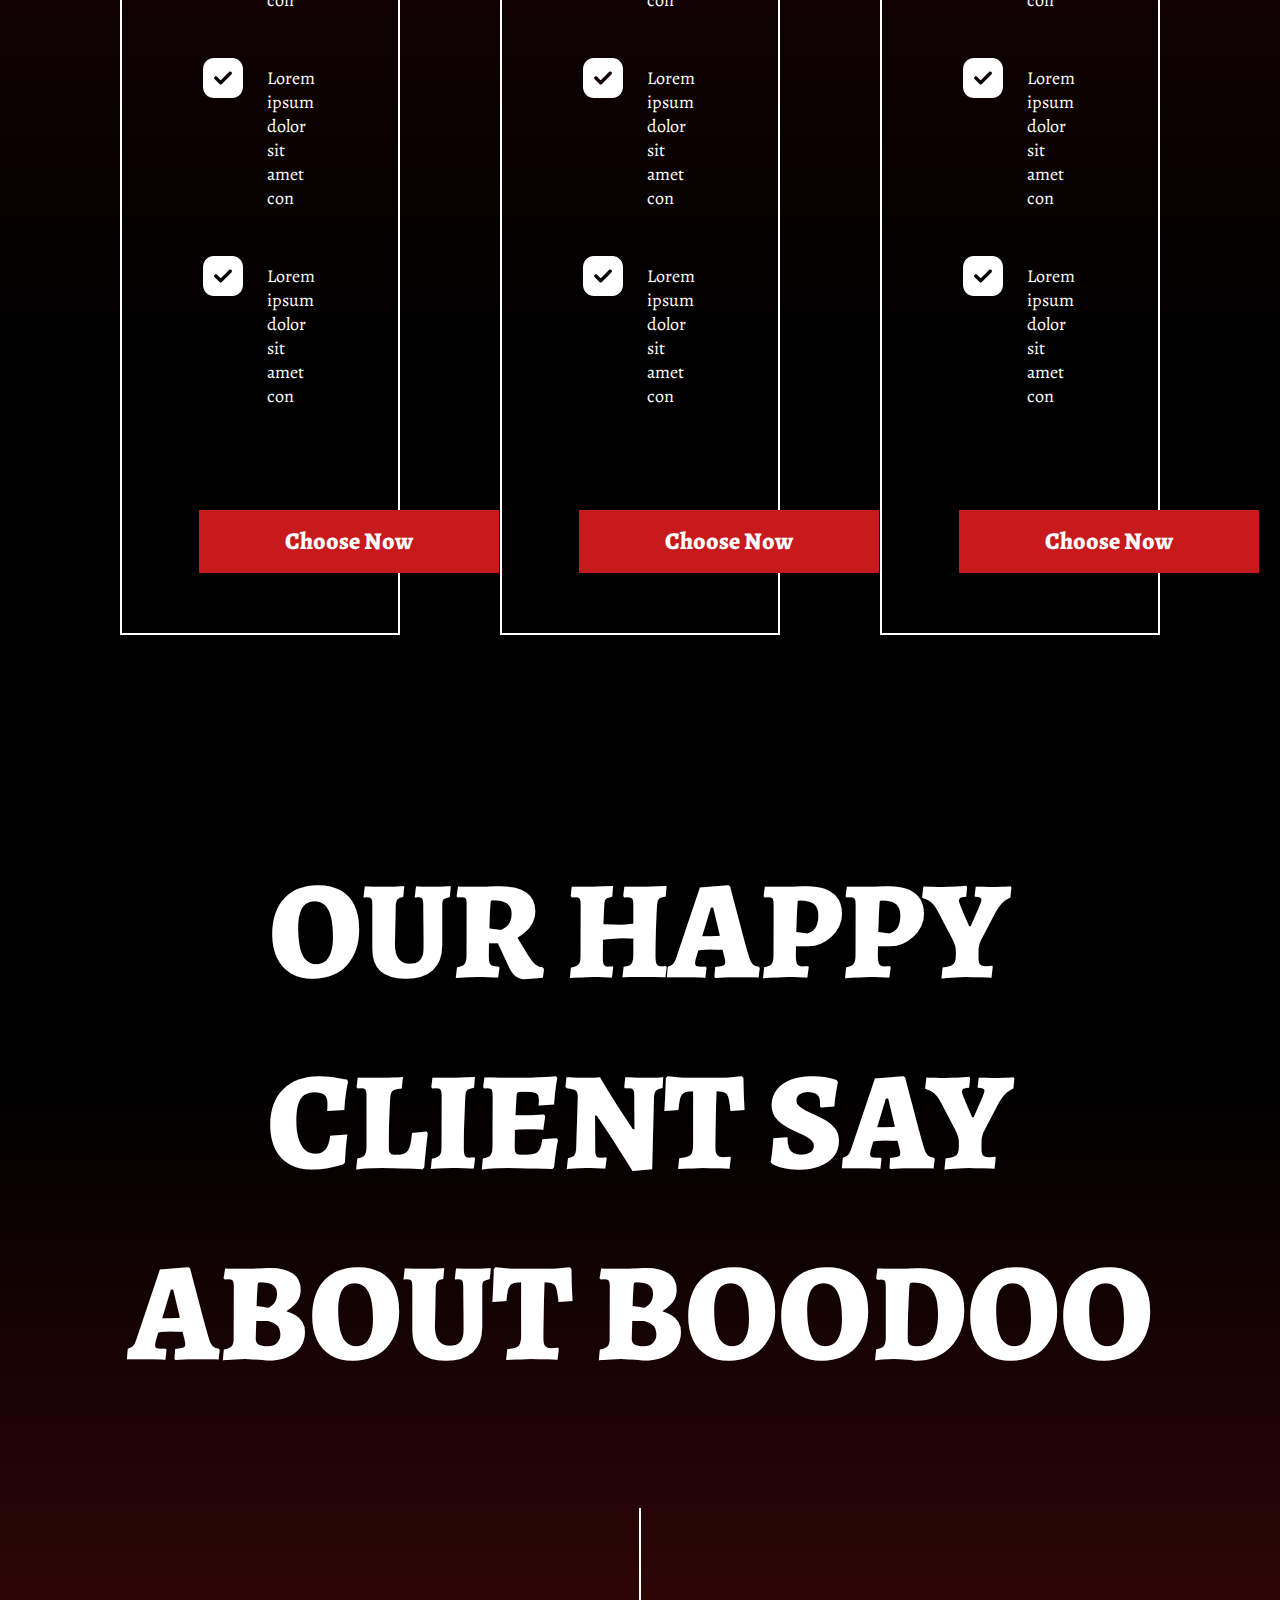
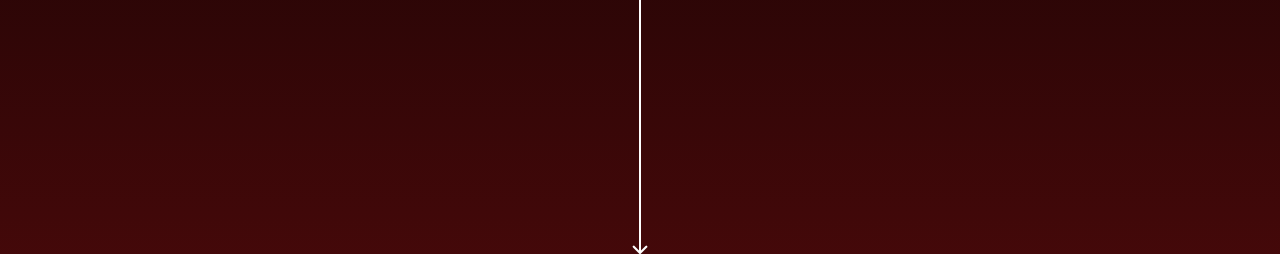
==== commit 9db0c46c: "boodoo" ====
--- a/boodoo-html/index.html
+++ b/boodoo-html/index.html
@@ -286,32 +286,32 @@
                                 <h3>YOUR PHONE*</h3>
                                 <input type="fname" value="+44 3737 838xxx">
                                 <h3>SERVICES*</h3>
-                            <select name="service" id="service">
-                                <option value="volvo">Volvo</option>
-                                <option value="saab">Saab</option>
-                                <option value="opel">Opel</option>
-                                <option value="audi">Audi</option>
-                            </select>
-                        </div>
-                        <div class="appointment col-lg-5">
-                            <h3>LAST NAME*</h3>
-                            <input type="fname" value="Enter Your Last Name">
-                            <h3>YOUR EMAIL*</h3>
-                            <input type="fname" value="youremail@domain.com">
-                            <h3>DATE*</h3>
-                        <select name="date" id="date">
-                            <option value="1">Date</option>
-                            <option value="2">2</option>
-                            <option value="3">3</option>
-                            <option value="4">4</option>
-                        </select>
-                    </div>
-                </div>
-            </div>
-            </div>
-            <div class="row justify-content-center">
-                <a href="#" class="common-btn">BookNow</a>
-            </div>
+                                <select name="service" id="service">
+                                    <option value="volvo">Volvo</option>
+                                    <option value="saab">Saab</option>
+                                    <option value="opel">Opel</option>
+                                    <option value="audi">Audi</option>
+                                </select>
+                            </div>
+                            <div class="appointment col-lg-5">
+                                <h3>LAST NAME*</h3>
+                                <input type="fname" value="Enter Your Last Name">
+                                <h3>YOUR EMAIL*</h3>
+                                <input type="fname" value="youremail@domain.com">
+                                <h3>DATE*</h3>
+                                <select name="date" id="date">
+                                    <option value="1">Date</option>
+                                    <option value="2">2</option>
+                                    <option value="3">3</option>
+                                    <option value="4">4</option>
+                                </select>
+                            </div>
+                        </div>
+                    </div>
+                </div>
+                <div class="row justify-content-center">
+                    <a href="#" class="common-btn">BookNow</a>
+                </div>
             </div>
         </section>
         <section id="lets">
@@ -329,14 +329,86 @@
             <div class="container">
                 <h6 class="main-title">Membership</h6>
                 <h2 class="sub-title">Membership Price</h2>
-                <div class="member row">
-                    <div class="col-lg-3 border">
-                        <h3>STARTER PRICE</h3>
-                        <h2>$44/ <span>Month</span></h2>
-                    </div>
-                    <div class="col-lg-3 border"></div>
-                    <div class="col-lg-3 border"></div>
-                </div>
+                <div class="row">
+                    <div class="col-lg-4">
+                        <div class="member-data">
+                            <h3>STARTER PRICE</h3>
+                            <h2>$44/<span>Month</span></h2>
+                            <div class="member-img">
+                                <img src="assets/images/Tick.png" alt="">
+                                <p>Lorem ipsum dolor sit amet con</p>
+                            </div>
+                            <div class="member-img">
+                                <img src="assets/images/Tick.png" alt="">
+                                <p>Lorem ipsum dolor sit amet con</p>
+                            </div>
+                            <div class="member-img">
+                                <img src="assets/images/Tick.png" alt="">
+                                <p>Lorem ipsum dolor sit amet con</p>
+                            </div>
+                            <div class="member-img">
+                                <img src="assets/images/Tick.png" alt="">
+                                <p>Lorem ipsum dolor sit amet con</p>
+                            </div>
+                            <a href="#" class="common-btn">Choose Now</a>
+                        </div>
+                    </div>
+                    <div class="col-lg-4">
+                        <div class="member-data">
+                            <h3>BEST VALUE</h3>
+                            <h2>$72/<span>Month</span> </h2>
+                            <div class="member-img">
+                                <img src="assets/images/Tick.png" alt="">
+                                <p>Lorem ipsum dolor sit amet con</p>
+                            </div>
+                            <div class="member-img">
+                                <img src="assets/images/Tick.png" alt="">
+                                <p>Lorem ipsum dolor sit amet con</p>
+                            </div>
+                            <div class="member-img">
+                                <img src="assets/images/Tick.png" alt="">
+                                <p>Lorem ipsum dolor sit amet con</p>
+                            </div>
+                            <div class="member-img">
+                                <img src="assets/images/Tick.png" alt="">
+                                <p>Lorem ipsum dolor sit amet con</p>
+                            </div>
+                            <a href="#" class="common-btn">Choose Now</a>
+                        </div>
+                    </div>
+                    <div class="col-lg-4">
+                        <div class="member-data">
+                            <h3>PREMIUM PRICE</h3>
+                            <h2>$112/<span>Month</span> </h2>
+                            <div class="member-img">
+                                <img src="assets/images/Tick.png" alt="">
+                                <p>Lorem ipsum dolor sit amet con</p>
+                            </div>
+                            <div class="member-img">
+                                <img src="assets/images/Tick.png" alt="">
+                                <p>Lorem ipsum dolor sit amet con</p>
+                            </div>
+                            <div class="member-img">
+                                <img src="assets/images/Tick.png" alt="">
+                                <p>Lorem ipsum dolor sit amet con</p>
+                            </div>
+                            <div class="member-img">
+                                <img src="assets/images/Tick.png" alt="">
+                                <p>Lorem ipsum dolor sit amet con</p>
+                            </div>
+                            <a href="#" class="common-btn">Choose Now</a>
+                        </div>
+                    </div>
+                </div>
+            </div>
+        </section>
+        <section id="client-say">
+            <div class="container">
+                <h2>OUR HAPPY CLIENT SAY ABOUT BOODOO</h2>
+                <img src="assets/images/Arrow.png" alt="">
+
+            
+
             </div>
         </section>
 
@@ -344,7 +416,12 @@
     <footer>
 
     </footer>
+
+
     <script src="../assets/js/bootstrap.min.js"></script>
+
+
+
 </body>
 
 </html>--- a/boodoo-html/assets/css/style.css
+++ b/boodoo-html/assets/css/style.css
@@ -439,8 +439,9 @@
     left: 0;
     width: 100%;
     height: 100%;
-    background-size: 100% auto;
+    background-size: 90% auto;
     background-position: center center;
+    background-repeat: no-repeat;
 }
 
 #lets .sub-title {
@@ -466,9 +467,99 @@
 /***********************membership******************************/
 #membership {
     padding-top: 20rem;
-    background: linear-gradient(180deg, #000000 16.49%, #C8191C 274.79%);
-}
-
+    background: linear-gradient(0deg, #000000 16.49%, #C8191C 274.79%);
+}
+
+#membership .main-title {
+    text-align: center;
+}
+
+#membership .sub-title {
+    text-align: center;
+    margin-bottom: 8rem;
+}
+
+.member-data {
+    padding: 6rem 7.7rem;
+}
+
+.member-data h3,
+.member-data h2 span {
+    font-weight: 700;
+    font-size: 24px;
+    line-height: 33px;
+    text-align: center;
+    text-transform: uppercase;
+    color: #FFFFFF
+}
+
+.member-data h2 {
+    margin-top: 3rem;
+    font-weight: 700;
+    font-size: 72px;
+    line-height: 98px;
+    text-transform: uppercase;
+    color: #FFFFFF;
+    margin-bottom: 1.4rem;
+}
+
+#membership .row>* {
+    padding: 0 5rem;
+}
+
+.member-data {
+    border: 2px solid white;
+}
+
+.member-img {
+    display: flex;
+    margin-top: 2rem;
+}
+
+.member-img img {
+    width: 4.8rem;
+    height: 4.8rem;
+    object-fit: cover;
+    margin-right: 2rem;
+}
+
+.member-img p {
+    padding: 1.2rem 0;
+    font-weight: 400;
+    font-size: 18px;
+    line-height: 24px;
+    color: #FFFFFF;
+}
+
+.member-data:hover {
+    background-color: #C8191C;
+}
+
+.member-data:hover .common-btn {
+    background-color: #FFFFFF;
+    color: #C8191C;
+}
+
+/****************************client-say***************************/
+#client-say {
+    background: linear-gradient(180deg, #000000 36.84%, #C8191C 223.16%);
+    padding-top: 20rem;
+}
+
+#client-say h2 {
+    max-width: 144.6rem;
+    font-weight: 700;
+    font-size: 140px;
+    line-height: 191px;
+    text-align: center;
+    color: #FFFFFF;
+    margin: 0 auto;
+}
+
+#client-say img {
+    padding-top: 10rem;
+    margin: 0 auto;
+}
 
 
 
